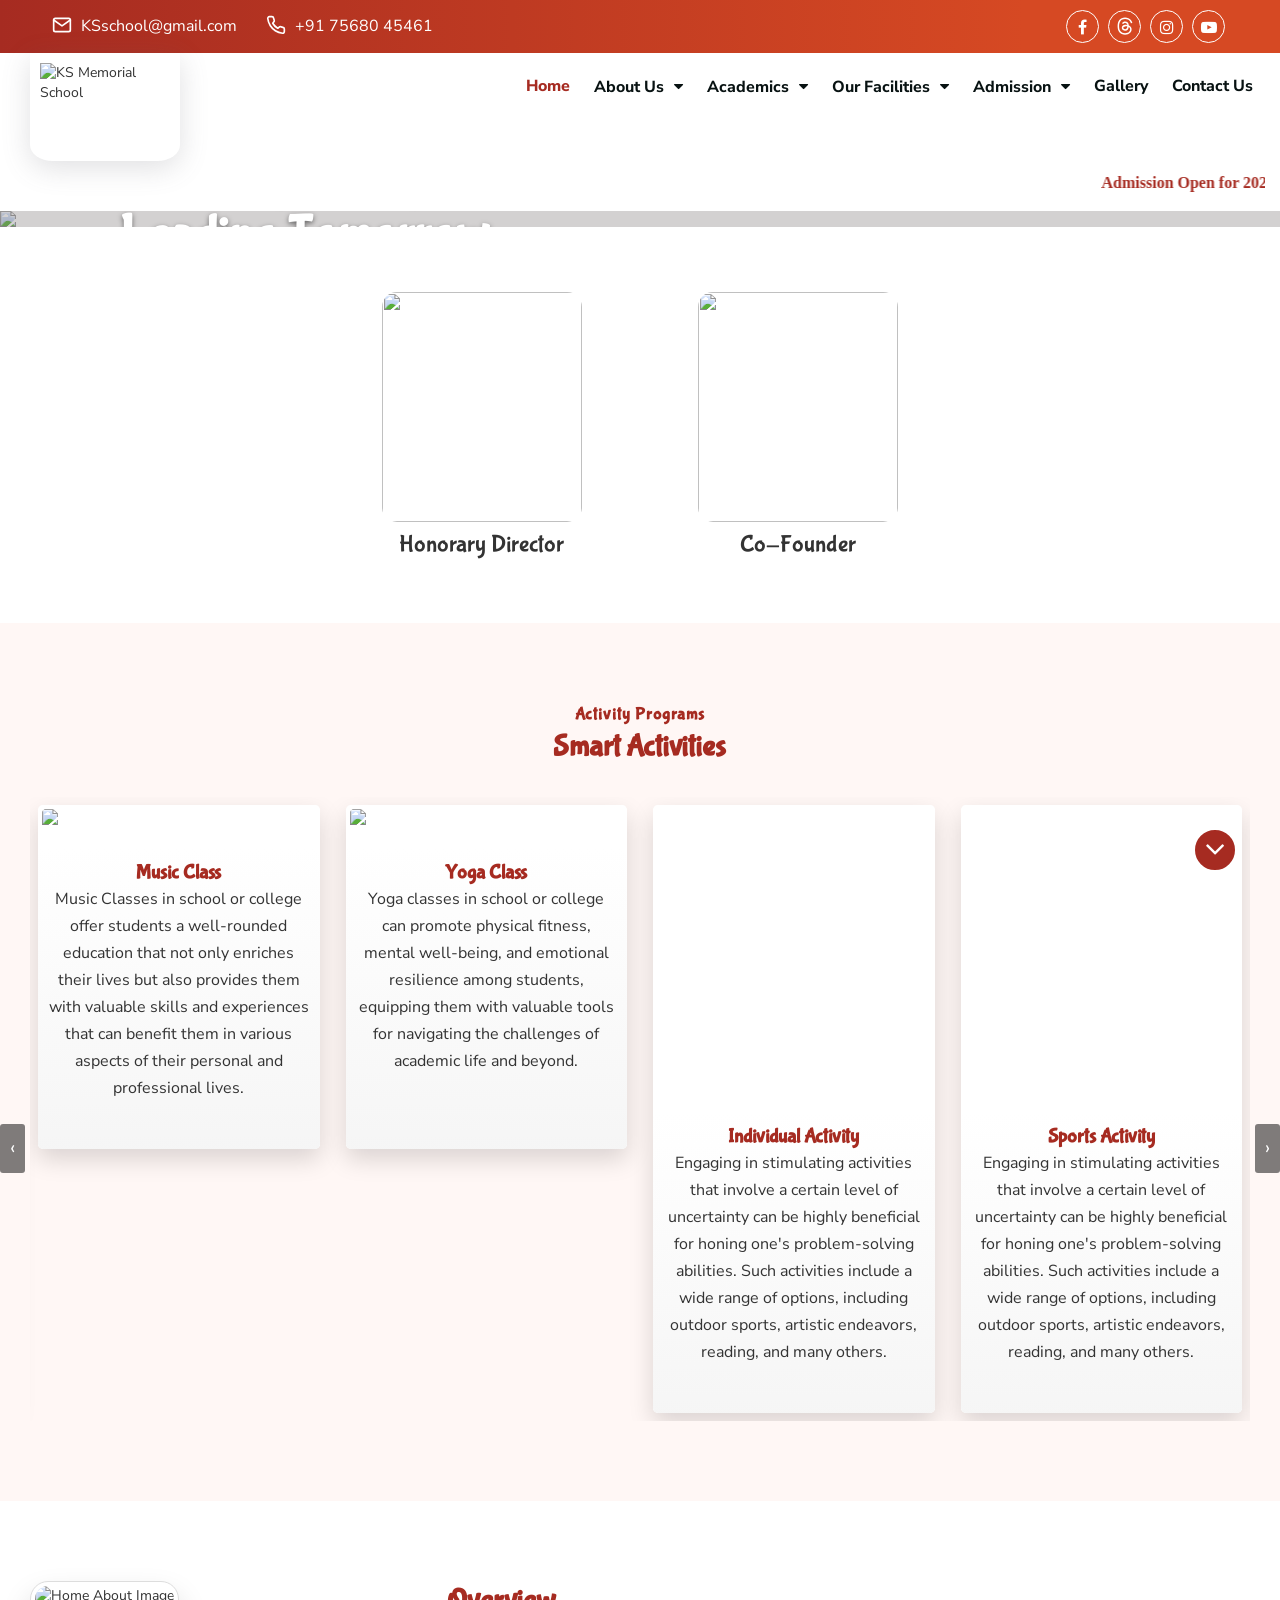
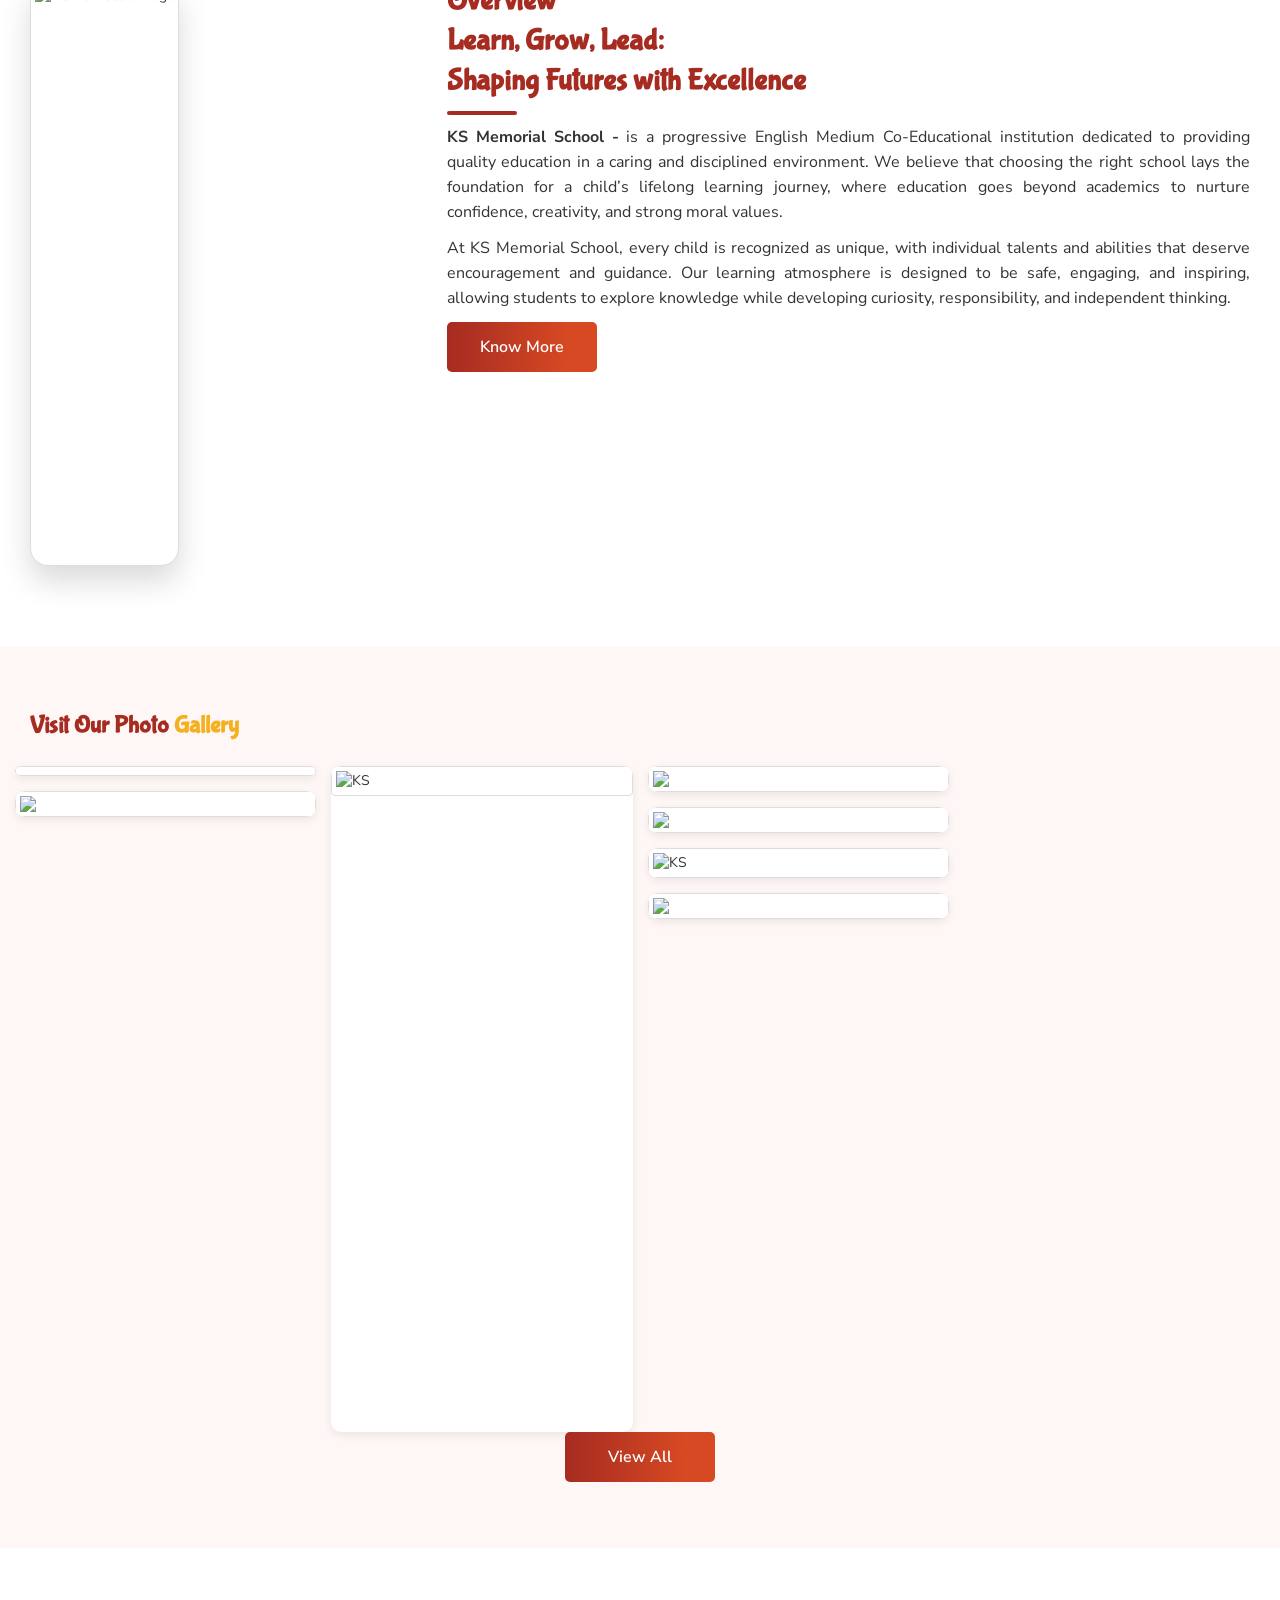
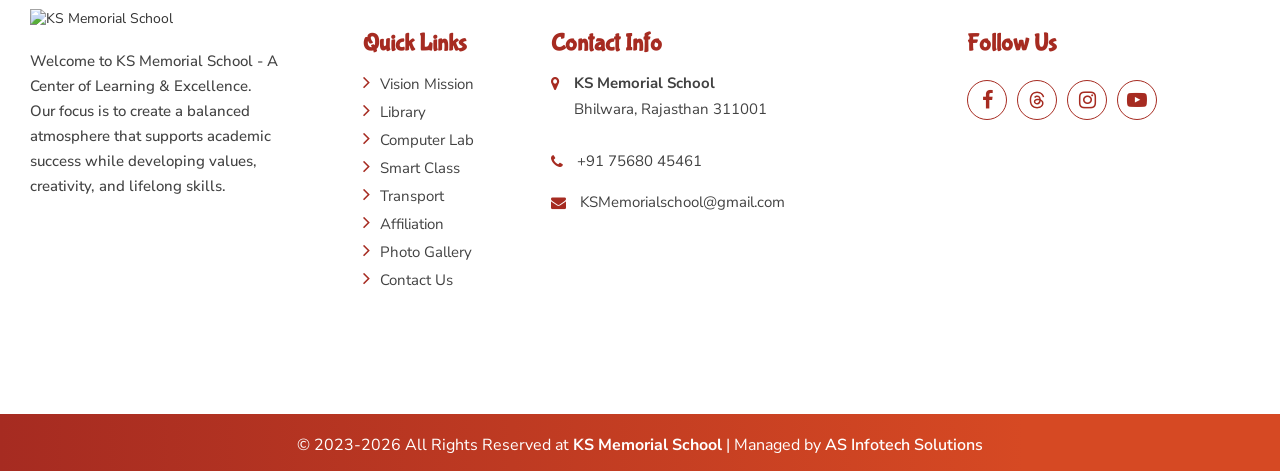
==== index.html @ 28fad8c8 "lazy video" ====
<!doctype html>
<html lang="en">

<head>
    <meta charset="utf-8">
    <title>Home</title>
    <meta name="viewport" content="width=device-width, initial-scale=1">
    <!-- <link rel="icon" type="image/x-icon" href="assets/images/favicon.ico"> -->
    <meta name="description" content="">
    <meta name="keywords" content="">
    <meta name="language" content="EN">
    <!--css styles -->
    <link rel="stylesheet" href="assets/css/custom_styles.css">
    <link rel="stylesheet" href="assets/css/responsive_styles.css">
    <link rel="stylesheet" href="assets/css/bootstrap.min.css">
    <link rel="stylesheet" href="assets/css/browser.css">
    <link rel="stylesheet" href="assets/css/font-awesome.min.css">
    <link rel="stylesheet" href="assets/css/message.css">

    <!--nav styles-->
    <link rel="stylesheet" href="assets/css/nav.css">
    <link rel="stylesheet" href="assets/css/resnav.css">

    <!-- Scripts -->
    <script src="assets/js/jquery.min.js"></script>
    <!-- <script src="assets/js/bootstrap.min.js"></script> -->

    <!--Plugins-->

    <link rel="stylesheet" href="assets/css/nivo.css">
    <link rel="stylesheet" href="assets/css/nivo-custom.css">
    <script src="assets/js/nivo.js"></script>


    <!-- Animated -->
    <link rel="stylesheet" href="assets/css/animate.css">
    <script src="assets/js/wow.min.js"></script>
    <script>
        wow = new WOW({
            boxClass: 'wow', // default
            animateClass: 'animated', // default
            offset: 0, // default
            mobile: true, // default
            live: true // default
        })
    </script>
    <!-- <script src="#assets/js/numscroller-1.0.js"></script> -->
    <!-- -->
    <link rel="stylesheet" href="assets/css/spotlight.min.css">
    <!-- <script src="assets/js/spotlight.min.js"></script> -->
    <!-- -->
    <link rel="stylesheet" href="assets/css/owl.custom.css">
    <link rel="stylesheet" href="assets/css/owl.carousel.min.css">
    <link rel="stylesheet" href="assets/css/owl.theme.default.min.css">
    <script src="assets/js/owl.carousel.min.js"></script>

    <!-- custom js -->
    <!-- <script src="assets/js/custom_js.js?ver=1744363945"></script> -->
    <!--Fonts-->

    <link rel="stylesheet" href="https://maxcdn.bootstrapcdn.com/font-awesome/4.7.0/css/font-awesome.min.css">


    
    <link rel="preconnect" href="https://fonts.googleapis.com">
    <link rel="preconnect" href="https://fonts.gstatic.com" crossorigin>
    <link
        href="https://fonts.googleapis.com/css2?family=Nunito+Sans:ital,opsz,wdth,wght@0,6..12,75..125,200..1000;1,6..12,75..125,200..1000&display=swap"
        rel="stylesheet">

    <link
        href="https://fonts.googleapis.com/css2?family=Bubblegum+Sans&family=Nunito+Sans:ital,opsz,wdth,wght@0,6..12,75..125,200..1000;1,6..12,75..125,200..1000&display=swap"
        rel="stylesheet">

</head>

<body class="page-home">


    <div class="res-nav-mask"></div>
    <div class="my_res_nav_col"> <a class="btn_close"> <span>&times;</span></a>
        <ul> </ul>
    </div>

    <!-- <div id="header"></div> -->


    <header>

        <div class="top-bar">
            <div class="container-fluid">
                <div class="row d-flex justify-content-between">
                    <div class="col-xs-12 col-sm-12 col-md-12 col-lg-12  ipad-no hidden-xs text-center">
                        <nav class="cont-info">
                            <ul>
                                <li>
                                    <div class="cont-icon">
                                        <a class="mail-icon">

                                            <svg xmlns="http://www.w3.org/2000/svg" width="24" height="24"
                                                viewBox="0 0 24 24" fill="none" stroke="currentColor" stroke-width="2"
                                                stroke-linecap="round" stroke-linejoin="round">

                                                <rect x="2" y="4" width="20" height="16" rx="2"></rect>
                                                <path d="M22 6L12 13 2 6"></path>

                                            </svg>
                                        </a>
                                    </div>

                                    <div class="cont-text">
                                        <a href="#">KSschool@gmail.com</a>
                                    </div>

                                </li>

                                <li>
                                    <div class="cont-icon">
                                        <a class="mail-icon">

                                            <svg xmlns="http://www.w3.org/2000/svg" width="24" height="24"
                                                viewBox="0 0 24 24" fill="none" stroke="currentColor" stroke-width="2"
                                                stroke-linecap="round" stroke-linejoin="round">

                                                <path d="M22 16.92v3a2 2 0 0 1-2.18 2 
                                                    19.79 19.79 0 0 1-8.63-3.07 
                                                    19.5 19.5 0 0 1-6-6 
                                                    19.79 19.79 0 0 1-3.07-8.67 
                                                    A2 2 0 0 1 4.11 2h3a2 2 0 0 1 2 1.72 
                                                    c.12.81.37 1.6.72 2.34a2 2 0 0 1-.45 2.11L8.09 9.91
                                                    a16 16 0 0 0 6 6l1.74-1.29
                                                    a2 2 0 0 1 2.11-.45
                                                    c.74.35 1.53.6 2.34.72
                                                    A2 2 0 0 1 22 16.92z" />
                                            </svg>
                                        </a>
                                    </div>

                                    <div class="cont-text">
                                        <a href="#">+91 75680 45461</a>

                                    </div>

                                </li>
                            </ul>
                        </nav>

                        <ul class="top-bar-social text-right">
                            <li>
                                <a href="https://www.facebook.com/" target="_blank">
                                    <i class="fa fa-facebook" aria-hidden="true"></i>
                                </a>
                            </li>

                            <li>
                                <a href="https://www.thread.com/" target="_blank">
                                    <svg xmlns="http://www.w3.org/2000/svg" viewBox="0 0 448 512" class="custom-icon">
                                        <path fill="currentColor"
                                            d="M331.5 235.7c2.2 .9 4.2 1.9 6.3 2.8c29.2 14.1 50.6 35.2 61.8 61.4c15.7 36.5 17.2 95.8-30.3 143.2c-36.2 36.2-80.3 52.5-142.6 53h-.3c-70.2-.5-124.1-24.1-160.4-70.2c-32.3-41-48.9-98.1-49.5-169.6V256v-.2C17 184.3 33.6 127.2 65.9 86.2C102.2 40.1 156.2 16.5 226.4 16h.3c70.3 .5 124.9 24 162.3 69.9c18.4 22.7 32 50 40.6 81.7l-40.4 10.8c-7.1-25.8-17.8-47.8-32.2-65.4c-29.2-35.8-73-54.2-130.5-54.6c-57 .5-100.1 18.8-128.2 54.4C72.1 146.1 58.5 194.3 58 256c.5 61.7 14.1 109.9 40.3 143.3c28 35.6 71.2 53.9 128.2 54.4c51.4-.4 85.4-12.6 113.7-40.9c32.3-32.2 31.7-71.8 21.4-95.9c-6.1-14.2-17.1-26-31.9-34.9c-3.7 26.9-11.8 48.3-24.7 64.8c-17.1 21.8-41.4 33.6-72.7 35.3c-23.6 1.3-46.3-4.4-63.9-16c-20.8-13.8-33-34.8-34.3-59.3c-2.5-48.3 35.7-83 95.2-86.4c21.1-1.2 40.9-.3 59.2 2.8c-2.4-14.8-7.3-26.6-14.6-35.2c-10-11.7-25.6-17.7-46.2-17.8H227c-16.6 0-39 4.6-53.3 26.3l-34.4-23.6c19.2-29.1 50.3-45.1 87.8-45.1h.8c62.6 .4 99.9 39.5 103.7 107.7l-.2 .2zm-156 68.8c1.3 25.1 28.4 36.8 54.6 35.3c25.6-1.4 54.6-11.4 59.5-73.2c-13.2-2.9-27.8-4.4-43.4-4.4c-4.8 0-9.6 .1-14.4 .4c-42.9 2.4-57.2 23.2-56.2 41.8l-.1 .1z" />
                                    </svg>
                                </a>
                            </li>

                            <li>
                                <a href="https://www.instagram.com/" target="_blank">
                                    <i class="fa fa-instagram" aria-hidden="true"></i>
                                </a>
                            </li>

                            <li>
                                <a href="https://www.youtube.com/" target="_blank">
                                    <i class="fa fa-youtube-play" aria-hidden="true"></i>
                                </a>
                            </li>

                        </ul>
                    </div>
                </div>
            </div>
        </div>

        <div class="logo-bar">
            <div class="container-fluid">
                <div class="row">
                    <div class="col-xs-5 col-sm-2 col-md-2 col-lg-3 ipad-no">
                        <a href="index.html" class="logo">
                            <img src="https://res.cloudinary.com/doqruncrn/image/upload/v1776763868/KS_Memorial_Banner_-_V15_pjntpk.png" alt="KS Memorial School">
                        </a>
                    </div>

                    <div class="col-xs-7 col-sm-10 col-md-10 col-lg-9 ipad-no p-0">
                        <nav class="site-nav">
                            <ul class="level_1">
                                <li>
                                    <a href="index.html" class=" ">Home</a>
                                </li>

                                <li>
                                    <a class="has-nav" href="about.html">About Us</a>
                                    <ul class="level_2">
                                        <li> <a href="about.html#about-section">Overview</a> </li>
                                        <li><a href="about.html#vision-mission">Vision Mission</a></li>
                                        <!-- <li><a href="about.html#principal-message">Principal Message</a></li> -->
                                    </ul>
                                </li>

                                <li>
                                    <a class="has-nav" href="academics.html">Academics</a>
                                    <ul class="level_2">
                                        <li><a href="academics.html">Affiliation</a></li>
                                        <li><a href="academics.html">Downloads</a></li>
                                        <li><a href="academics.html">Vacancies</a></li>
                                        <li><a href="academics.html">Holidays</a></li>
                                        <li><a href="academics.html">Transfer Certificate</a></li>
                                        <li><a href="academics.html">Academic Calendar</a></li>
                                    </ul>
                                </li>

                                <li>
                                    <a class="has-nav" href="facilities.html">Our Facilities</a>
                                    <ul class="level_2">
                                        <li><a href="facilities.html#libraries">Library</a></li>
                                        <li><a href="facilities.html#computer-lab">Computer Lab</a></li>
                                        <li><a href="facilities.html#smart-class">Smart Class</a></li>
                                        <li><a href="facilities.html#transport">Transport</a></li>
                                    </ul>
                                </li>

                                <li>
                                    <a class="has-nav" href="admission.html">Admission</a>
                                    <ul class="level_2">
                                        <li><a href="admission.html">Admission Details</a></li>
                                        <li><a href="admission.html">Apply Online</a></li>
                                        <li><a href="admission.html">e-Brochure</a></li>
                                        <li><a href="admission.html">Fees Details</a></li>
                                        <li><a href="admission.html">Check Result</a></li>
                                    </ul>
                                </li>



                                <li>
                                    <a href="gallery.html">Gallery</a>

                                </li>

                                <li><a href="contact-us.html">Contact Us</a></li>
                            </ul>
                        </nav>
                        <div class="my_res_btn_bar">
                            <a class="btn_open"><span></span><span></span><span></span></a>
                        </div>
                    </div>

                    <div id="helpModal" class="custom-modal">
                        <div class="custom-modal-content">
                            <span class="close-modal">&times;</span>
                            <h4>Students Corner & Help</h4>
                            <p>Contact: +91 86193 63153</p>
                        </div>
                    </div>

                    <nav class="mobile-side-menu">
                        <ul class="menu-list">
                            <li><a href="index.html">Home</a></li>

                            <li class="has-submenu">
                                <a href="about.html">About Us</a>
                                <ul class="submenu">
                                    <li><a href="about.html#about-section">Overview</a></li>
                                    <li><a href="about.html#vision-mission">Vision Mission</a></li>
                                    <!-- <li><a href="about.html">Principal Message</a></li> -->
                                </ul>
                            </li>

                            <li class="has-submenu">
                                <a href="academics.html">Academics</a>
                                <ul class="submenu">
                                    <li><a href="academics.html">Affiliation</a></li>
                                    <li><a href="academics.html">Admission</a></li>
                                    <li><a href="academics.html">Downloads</a></li>
                                    <li><a href="academics.html">Vacancies</a></li>
                                    <li><a href="academics.html">Holidays</a></li>
                                    <li><a href="academics.html">Transfer Certificate</a></li>
                                    <li><a href="academics.html">Academic Calendar</a></li>
                                </ul>
                            </li>

                            <li class="has-submenu">
                                <a href="facilities.html">Our Facilities</a>
                                <ul class="submenu">
                                    <li><a href="facilities.html#libraries">Library</a></li>
                                    <li><a href="facilities.html#computer-lab">Computer Lab</a></li>
                                    <li><a href="facilities.html#smart-class">Smart Class</a></li>
                                    <li><a href="facilities.html#transport">Transport</a></li>
                                </ul>
                            </li>

                            <li class="has-submenu">
                                <a href="admission.html">Admission</a>
                                <ul class="submenu">
                                    <li><a href="admission.html">Admission Details</a></li>
                                    <li><a href="admission.html">Apply Online</a></li>
                                    <li><a href="admission.html" target="_blank">e-Brochure</a></li>
                                    <li><a href="admission.html">Fees Details</a></li>
                                    <li><a href="admission.html">Check Result</a></li>
                                </ul>
                            </li>



                            <li>
                                <a href="gallery.html">Gallery</a>

                            </li>

                            <li><a href="contact-us.html">Contact Us</a></li>
                        </ul>
                    </nav>

                </div>
            </div>
        </div>
    </header>


    <section class="contents">
        <div style="min-height:50px;">

            <div class="row admission-box"
                style="border-radius: 0px; border:0; padding-top:10px; padding-bottom:3px;margin:0;">
                <div class="col-md-12" style="margin-bottom:-43px;">
                    <marquee behavior="scroll" direction="left" scrollamount="6" loop="infinite"
                        onMouseOver="this.stop();" onMouseOut="this.start();">

                        <div id="newslink" class="top-news-wrap"
                            style="margin-bottom:0px ;font-weight: bold;font-family: Century Schoolbook;font-size: 17px;">
                            <p>Admission Open for 2026-27&nbsp;!!
                                &nbsp;&nbsp;&nbsp;&nbsp;&nbsp;&nbsp;&nbsp;&nbsp;&nbsp;&nbsp;&nbsp;&nbsp;&nbsp;&nbsp;&nbsp;
                                Admission Open for
                                2026-27&nbsp;!!&nbsp;&nbsp;&nbsp;&nbsp;&nbsp;&nbsp;&nbsp;&nbsp;&nbsp;&nbsp;&nbsp;&nbsp;&nbsp;&nbsp;&nbsp;
                                Admission Open for
                                2026-27&nbsp;!!&nbsp;&nbsp;&nbsp;&nbsp;&nbsp;&nbsp;&nbsp;&nbsp;&nbsp;&nbsp;&nbsp;&nbsp;&nbsp;&nbsp;&nbsp;
                                Admission Open for
                                2026-27&nbsp;!!&nbsp;&nbsp;&nbsp;&nbsp;&nbsp;&nbsp;&nbsp;&nbsp;&nbsp;&nbsp;&nbsp;&nbsp;&nbsp;&nbsp;&nbsp;
                                Admission Open for
                                2026-27&nbsp;!!&nbsp;&nbsp;&nbsp;&nbsp;&nbsp;&nbsp;&nbsp;&nbsp;&nbsp;&nbsp;&nbsp;&nbsp;&nbsp;&nbsp;&nbsp;
                            </p>
                        </div>
                    </marquee>
                </div>
            </div>

        </div>

        <section class="slider">

            <div id="home-slider" class="slides">
                <img src="https://res.cloudinary.com/doqruncrn/image/upload/v1776763884/Untitled_design_1_gwiloq.jpg" title="#caption-1" />
                <img src="https://res.cloudinary.com/doqruncrn/image/upload/v1776763886/Untitled_design_2_rzgzsr.jpg" />
                <!-- <img src="assets/images/background/ChatGPT Image Apr 13, 2026, 04_35_11 PM.png" alt="Slider 3" title="#caption-1" /> -->
            </div>

            <div id="caption-1" class="nivo-html-caption">
                <div class="row hero-slider-content ">
                    <div class="container">
                        <div class="col-xs-12">
                            <p>Welcome to KS Memorial School</p>
                            <h1>Learning Today,<br /> Leading Tomorrow.</h1>

                            <div>
                                <a href="about.html">Know More</a>
                            </div>
                        </div>

                    </div>
                </div>
            </div>

            <div id="caption-2" class="nivo-html-caption">
                <div class="row hero-slider-content ">
                    <div class="container">

                        <div class=" col-xs-12">
                            <p>Welcome to KS Memorial School</p>
                            <h1>Growing Together,<br /> Reaching New Heights</h1>

                            <div><a href="aboout.html">Know More</a></div>
                        </div>
                    </div>
                </div>
            </div>

            <div id="caption-3" class="nivo-html-caption">
                <div class="row hero-slider-content ">
                    <div class="container">
                        <div class=" col-xs-12">
                            <p>Welcome To KS Memorial School</p>
                            <h1>Where Learning Knows<br /> No Limits.</h1>

                            <div><a href="about.html">Know More</a></div>
                        </div>
                    </div>
                </div>
            </div>
        </section>

        <div class="container-fluid leadership-section">
            <div class="row justify-content-center align-items-center director" style="gap: 4px;">

                <!-- Director -->
                <div class="col-lg-3 col-sm-4 col-12 justify-content-center">
                    <div class="leader-card">
                        <div class="leader-img">
                            <img src="https://res.cloudinary.com/doqruncrn/image/upload/v1776764280/7F8A9931_eckh6l.jpg">
                        </div>

                        <div class="leader-info">
                            <h3>Honorary Director</h3>
                            <!-- <p>
                                The Honorary Director of KS Memorial School guides the institution with
                                vision, experience, and dedication toward academic excellence and value-based
                                education.
                            </p> -->
                        </div>
                    </div>
                </div>

                <!-- Co Founder -->
                <div class="col-lg-3 col-sm-4 col-12 justify-content-center">
                    <div class="leader-card">
                        <div class="leader-img">
                            <img src="https://res.cloudinary.com/doqruncrn/image/upload/v1776751285/7F8A9834_d1wovb.jpg">
                        </div>

                        <div class="leader-info">
                            <h3>Co-Founder</h3>
                            <!-- <p>
                                The Co-Founder plays a vital role in shaping the school’s foundation,
                                fostering innovation, discipline, and holistic development for every student.
                            </p> -->
                        </div>
                    </div>
                </div>


                <!-- <div class="col-lg-6 col-sm-6 col-12">

                     <h2 class="main-head" style="padding-left: 15px !important;"><span>HONORARY
                        DIRECTOR</span></h2>
                        
                    <div class="director-base">
                        <img class="img-thumbnail" src="assets/images/director/e692151bfc86c7d523697aa0dbd1a5d0.jpg"
                            style="float:left;">
                    </div>
                </div> -->


                <!-- <div class="col-lg-6 col-sm-6 col-12">
                    <h2 class="main-head" style="padding-left: 15px !important; text-align: left;">
                        <span>Co-Founder</span>
                    </h2>
                    <div class="director-base">
                        <img class="img-thumbnail" src="assets/images/director/c09316fe25ddf61252271abeb06488a4.jpg"
                            style="float:left; ">
                    </div> -->

                <!-- <p style="text-align:justify; color:#000;">

                    <p>
                        At <strong>KS Memorial School</strong>, we believe that education is not only about academic
                        excellence but also about nurturing values, creativity, confidence, and character in every
                        child. Our mission is to create a learning environment where students feel inspired to explore
                        their potential and become responsible citizens of tomorrow. <br>

                        Our dedicated teachers, supportive parents, and enthusiastic students together form a strong
                        learning community. We continuously strive to provide modern educational facilities, innovative
                        teaching methods, and co-curricular opportunities that help students discover their unique
                        talents.

                        I extend my heartfelt gratitude to parents for trusting us with their children’s future.
                        Together, let us continue to build a brighter and stronger future for our students.

                        Warm Regards,
                        Director
                        KS Memorial School
                    </p>

                    
                    <p class="text-right">
                        <a href="#" class="idx-btn" style="display: inline-block;margin: 0 !important;">Read
                            More
                        </a>
                    </p>

                    </p> -->


                <!-- </div> -->

            </div>

            <!-- <div class="row courses-gin g-4 p-md-1">
                
                <div class="col-lg-9 col-sm-6 col-12 ">

                    <p style="text-align:justify; color:#000;">Dear Students, Parents, and Well-Wishers, <br>
                        At <strong>KS Memorial School</strong>
                        our vision is to provide quality education that nurtures knowledge, values, and innovation. We
                        are committed to creating a safe and inspiring learning environment where every student is
                        encouraged to grow academically, socially, and morally.

                        Our goal is to prepare students not only for examinations but for life — developing confidence,
                        discipline, and leadership skills. With dedicated educators and modern learning practices, we
                        strive to shape responsible citizens and future leaders.

                        We thank parents and the community for their continued trust and support in our journey toward
                        educational excellence.

                        CEO
                        KS Memorial School
                    </p>


                    <p class="text-left">
                        <a href="#" class="idx-btn" style="display: inline-block;margin: 0 !important;">
                            Read More
                        </a>
                    </p>
                    </p>

                </div>

                <div class="col-lg-3 col-sm-6 col-12">
                    
                </div>
            </div>
        </div> -->
        </div>
        <!-- home page starts -->
        <div class="idx-activity-sec">
            <div class="container-fluid">
                <div class="row g-3">
                    <div class="col-xs-12 col-sm-8 col-sm-offset-2">
                        <div class="activity-heading">
                            <h2 class="main-head">
                                <span>Activity Programs</span>
                                Smart Activities
                            </h2>
                        </div>
                    </div>
                </div>

                <div class="row">
                    <div class="col-xs-12 col-sm-12 col-md-12">
                        <div id="our-products" class="owl-carousel owl-theme">
                            <div class="item">
                                <div class="activity-box">
                                    <div class="activity-blk">
                                        <img class="img-thumbnail"
                                            src="https://res.cloudinary.com/doqruncrn/image/upload/v1776764342/394a8514c21be4c0fc80e3d2a9879019_mjflrm.jpg">
                                    </div>

                                    <div class="activity-info">
                                        <h4>Music Class</h4>
                                        <p>Music Classes in school or college offer students a well-rounded
                                            education
                                            that not only enriches their lives but also provides them with valuable
                                            skills and experiences that can benefit them in various aspects of their
                                            personal and professional lives.
                                        </p>
                                    </div>
                                </div>
                            </div>

                            <!-- -->

                            <div class="item">
                                <div class="activity-box">
                                    <div class="activity-blk activity-blk2">
                                        <img class="img-thumbnail"
                                            src="https://res.cloudinary.com/doqruncrn/image/upload/v1776764342/394a8514c21be4c0fc80e3d2a9879019_mjflrm.jpg">
                                    </div>

                                    <div class="activity-info">
                                        <h4>Yoga Class</h4>
                                        <p>Yoga classes in school or college can promote physical fitness, mental
                                            well-being, and emotional resilience among students, equipping them with
                                            valuable tools for navigating the challenges of academic life and
                                            beyond.
                                        </p>
                                    </div>
                                </div>
                            </div>

                            <!-- -->
                            <!-- <div class="item">
                                <div class="activity-box">
                                    <div class="activity-blk activity-blk2">
                                        <img class="img-thumbnail"
                                            src="assets/images/activities/394a8514c21be4c0fc80e3d2a9879019.jpg">
                                    </div>

                                    <div class="activity-info">
                                        <h4>Kung Fu Class</h4>
                                        <p>Kung Fu classes in school or college can contribute to the holistic
                                            development of students, helping them build physical fitness, mental
                                            resilience, and character traits that will serve them well throughout
                                            their
                                            lives.
                                        </p>
                                    </div>
                                </div>
                            </div> -->

                            <!-- -->
                            <div class="item">
                                <div class="activity-box">
                                    <div class="activity-blk activity-blk2 video-base">
                                        <video class="gallery-video lazy-video" muted loop playsinline
                                            src="https://res.cloudinary.com/doqruncrn/video/upload/v1776753500/WhatsApp_Video_2026-04-10_at_9.44.39_PM_khp2tg.mp4"></video>
                                    </div>

                                    <div class="activity-info">
                                        <h4>Individual Activity</h4>
                                        <p>Engaging in stimulating activities that involve a certain level of
                                            uncertainty can be highly beneficial for honing one's problem-solving
                                            abilities. Such activities include a wide range of options, including
                                            outdoor sports, artistic endeavors, reading, and many others.
                                        </p>
                                    </div>
                                </div>
                            </div>

                            <!-- -->
                            <!-- <div class="item">
                                <div class="activity-box">
                                    <div class="activity-blk activity-blk2">
                                        <img class="img-thumbnail"
                                            src="assets/images/activities/394a8514c21be4c0fc80e3d2a9879019.jpg">
                                    </div>

                                    <div class="activity-info">
                                        <h4>Horse Riding</h4>
                                        <p>Engaging in stimulating activities that involve a certain level of
                                            uncertainty can be highly beneficial for honing one's problem-solving
                                            abilities. Such activities include a wide range of options, including
                                            outdoor sports, artistic endeavors, reading, and many others.
                                        </p>
                                    </div>
                                </div>
                            </div> -->

                            <!-- -->
                            <div class="item">
                                <div class="activity-box">
                                    <div class="activity-blk activity-blk2 video-base">
                                        <video class="gallery-video lazy-video" muted loop playsinline preload="none" src="https://res.cloudinary.com/doqruncrn/video/upload/v1776752429/VID20260131130327_fymeop.mp4"></video>
                                    </div>

                                    <div class="activity-info">
                                        <h4>Sports Activity</h4>
                                        <p>Engaging in stimulating activities that involve a certain level of
                                            uncertainty can be highly beneficial for honing one's problem-solving
                                            abilities. Such activities include a wide range of options, including
                                            outdoor sports, artistic endeavors, reading, and many others.
                                        </p>
                                    </div>
                                </div>
                            </div>

                            <!-- -->
                            <div class="item">
                                <div class="activity-box">
                                    <div class="activity-blk activity-blk2 video-base">
                                        <video class="gallery-video lazy-video img-fluid" muted loop playsinline preload="none" lazy src="https://res.cloudinary.com/doqruncrn/video/upload/v1776753508/WhatsApp_Video_2026-04-09_at_9.55.26_AM_p1z3tg.mp4"></video>
                                    </div>

                                    <div class="activity-info">
                                        <h4>Group Activities</h4>
                                        <p>Engaging in stimulating activities that involve a certain level of
                                            uncertainty can be highly beneficial for honing one's problem-solving
                                            abilities. Such activities include a wide range of options, including
                                            outdoor sports, artistic endeavors, reading, and many others.
                                        </p>
                                    </div>
                                </div>
                            </div>

                            <!-- -->
                            <div class="item">
                                <div class="activity-box">
                                    <div class="activity-blk activity-blk2">
                                        <img class="img-thumbnail"
                                            src="https://res.cloudinary.com/doqruncrn/image/upload/v1776751254/ChatGPT_Image_Apr_20_2026_11_15_35_AM_wq9yfn.jpg">
                                    </div>

                                    <div class="activity-info">
                                        <h4>Dance Class</h4>
                                        <p>Engaging in stimulating activities that involve a certain level of
                                            uncertainty can be highly beneficial for honing one's problem-solving
                                            abilities. Such activities include a wide range of options, including
                                            outdoor sports, artistic endeavors, reading, and many others.
                                        </p>
                                    </div>
                                </div>
                            </div>

                            <!-- -->
                            <div class="item">
                                <div class="activity-box">
                                    <div class="activity-blk activity-blk2 video-base">
                                        <video class="gallery-video lazy-video img-fluid" muted loop playsinline preload="none" src="https://res.cloudinary.com/doqruncrn/video/upload/v1776753460/WhatsApp_Video_2026-04-09_at_9.54.48_AM_flvp53.mp4"></video>
                                    </div>

                                    <div class="activity-info">
                                        <h4>Kids Activities</h4>
                                        <p>Engaging in stimulating activities that involve a certain level of
                                            uncertainty can be highly beneficial for honing one's problem-solving
                                            abilities. Such activities include a wide range of options, including
                                            outdoor sports, artistic endeavors, reading, and many others.
                                        </p>
                                    </div>
                                </div>
                            </div>

                            <!-- -->
                            <!-- <div class="item">
                                <div class="activity-box">
                                    <div class="activity-blk activity-blk2">
                                        <img class="img-thumbnail"
                                            src="assets/images/activities/394a8514c21be4c0fc80e3d2a9879019.jpg">
                                    </div>

                                    <div class="activity-info">
                                        <h4>Swiming</h4>
                                        <p>Engaging in stimulating activities that involve a certain level of
                                            uncertainty can be highly beneficial for honing one's problem-solving
                                            abilities. Such activities include a wide range of options, including
                                            outdoor sports, artistic endeavors, reading, and many others.
                                        </p>
                                    </div>
                                </div>
                            </div> -->

                        </div>
                    </div>
                </div>
            </div>
        </div>

        <!-- -->
        <div class="idx-about-sec">
            <div class="container-fluid">
                <div class="home-abt-outer">
                    <div class="row">
                        <div class=" col-lg-4 col-xs-12 col-sm-5">
                            <div class="about-left">
                                <a href="about.html">
                                    <img class="img-thumbnail"
                                        src="https://res.cloudinary.com/doqruncrn/image/upload/v1776751256/WhatsApp_Image_2026-04-14_at_11.18.19_AM_ciz4pg.jpg"
                                        alt="Home About Image"></a>
                            </div>
                        </div>

                        <div class="col-lg-8 col-xs-12 col-sm-7">
                            <div class="about-right">
                                <h2 class="main-head">
                                    Overview
                                    <br>Learn, Grow, Lead: <br /> Shaping Futures with Excellence
                                </h2>

                                <p>
                                    <b>KS Memorial School -</b>
                                    is a progressive English Medium Co-Educational institution dedicated to
                                    providing
                                    quality education in a caring and disciplined environment. We believe that
                                    choosing
                                    the right school lays the foundation for a child’s lifelong learning journey,
                                    where
                                    education goes beyond academics to nurture confidence, creativity, and strong
                                    moral
                                    values.
                                </p>

                                <p>
                                    At KS Memorial School, every child is recognized as unique, with individual
                                    talents
                                    and abilities that deserve encouragement and guidance. Our learning atmosphere
                                    is
                                    designed to be safe, engaging, and inspiring, allowing students to explore
                                    knowledge
                                    while developing curiosity, responsibility, and independent thinking.
                                </p>

                                <p>
                                    <a class="idx-btn" href="about.html"
                                        style="display: inline-block;margin: 0 !important;">Know More</a>
                                </p>

                            </div>
                        </div>

                    </div>
                </div>
            </div>
        </div>

        <div class="col-bar home-gallery-bar">
            <div class="container-fluid">
                <div class="row g-2">
                    <div class="col-xs-12">
                        <h3 class="main-head" data-first="Photo Gallery">
                            Visit Our Photo <b>Gallery</b>
                        </h3>
                    </div>
                </div>

                <div id="photo-gallery" class=" pinterest-gallery">
                    <div data-spotlight="gallery">

                        <div class="gallery-item">
                            <img class="img-thumbnail" src="https://res.cloudinary.com/doqruncrn/image/upload/v1776751259/ChatGPT_Image_Apr_20_2026_12_42_26_PM_qixhfz.jpg"
                                alt="">
                            <!-- <a class="spotlight" href="gallery.html">
                                    <i class="fa fa-search-plus"></i>
                                </a> -->
                        </div>
                        <!-- <p class="txt-title">KS</p> -->

                    </div>

                    <div data-spotlight="gallery">
                        <div class="gallery-item">
                            <img class="img-thumbnail" src="https://res.cloudinary.com/doqruncrn/image/upload/v1776751273/7F8A9921_mn1kpu.jpg" >

                        </div>
                        <!-- <p class="txt-title">Img6</p> -->
                    </div>


                    <div data-spotlight="gallery">
                        <div class="gallery-item home-gallery-child" style="height: 74vh;">
                            <img class="img-thumbnail" src="https://res.cloudinary.com/doqruncrn/image/upload/v1776751259/7F8A0024_fg8fgz.jpg"
                                alt="KS">
                            <!-- <a class="spotlight" href="gallery.html">
                                    <i class="fa fa-search-plus"></i>
                                </a> -->
                        </div>
                        <!-- <p class="txt-title">Img1</p> -->
                    </div>


                    <div data-spotlight="gallery">
                        <div class="gallery-item">
                            <img class="img-thumbnail" src="https://res.cloudinary.com/doqruncrn/image/upload/v1776751264/7F8A0037_hlesdz.jpg">
                            <!-- <a class="spotlight" href="gallery.html">
                                    <i class="fa fa-search-plus"></i>
                                </a> -->
                        </div>
                        <!-- <p class="txt-title">img3</p> -->
                    </div>

                    <div data-spotlight="gallery">
                        <div class="gallery-item">
                            <img class="img-thumbnail" src="https://res.cloudinary.com/doqruncrn/image/upload/v1776751273/7F8A0045_gk54j8.jpg">
                            <!--  <a class="spotlight" href="gallery.html">
                                    <i class="fa fa-search-plus"></i>
                                </a> -->
                        </div>
                        <!-- <p class="txt-title">Img2</p> -->
                    </div>



                    <div data-spotlight="gallery">
                        <div class="gallery-item">
                            <img class="img-thumbnail" src="https://res.cloudinary.com/doqruncrn/image/upload/v1776751285/7F8A9834_d1wovb.jpg"
                                alt="KS">
                            <!-- <a class="spotlight" href="gallery.html">
                                    <i class="fa fa-search-plus"></i>
                                </a> -->
                        </div>
                        <!-- <p class="txt-title">Img4</p> -->
                    </div>

                    <div data-spotlight="gallery">
                        <div class="gallery-item">
                            <img class="img-thumbnail" src="https://res.cloudinary.com/doqruncrn/image/upload/v1776751271/7F8A9839_me95tf.jpg">

                        </div>
                    </div>





                </div>
            </div>

            <div class="col-xs-12">
                <a href="gallery.html" class="idx-btn" style="display: inline-block;margin: 0 !important;">View
                    All</a>
            </div>
        </div>
        </div>

        <!-- home page ends -->
    </section>

    <div id="footer"></div>

    <script src="assets/js/include.js"></script>

    

    <script>
$(document).ready(function () {

    // OPEN MENU
    $(".btn_open").click(function () {
        $(".mobile-side-menu").addClass("active");
        $(".res-nav-mask").fadeIn();
    });

    // CLOSE MENU
    $(".btn_close, .res-nav-mask").click(function () {
        $(".mobile-side-menu").removeClass("active");
        $(".res-nav-mask").fadeOut();
    });

});
</script>

    <script>
        jQuery(document).ready(function ($) {
            // Scroll to Top
            $('#goTop').click(function (e) {
                e.preventDefault();
                $('html, body').animate({ scrollTop: 0 }, 600);
            });

            // Scroll to Bottom
            $('#goDown').click(function (e) {
                e.preventDefault();
                $('html, body').animate({ scrollTop: $(document).height() }, 600);
            });

            // Toggle button visibility
            $(window).scroll(function () {
                if ($(this).scrollTop() > 100) {
                    $('#goTop').fadeIn();
                    $('#goDown').fadeOut();
                } else {
                    $('#goTop').fadeOut();
                    $('#goDown').fadeIn();
                }
            });
        });
    </script>

    <script>

        $(document).ready(function () {
            /*home page clients*/
            $("#our-clients").owlCarousel({
                margin: 10,
                stagePadding: 0,
                loop: ($('.owl-carousel .tech-logo').length > 4),
                autoplay: true,
                autoPlaySpeed: 100,
                autoPlayTimeout: 100,
                dots: false,
                nav: false,
                responsive: {
                    300: {
                        items: 2
                    },
                    767: {
                        items: 4
                    },
                    991: {
                        items: 4
                    },
                    1199: {
                        items: 5
                    }
                }
            })

            /*home page service*/
            $("#our-services").owlCarousel({
                margin: 10,
                stagePadding: 0,
                loop: ($('.owl-carousel .services-blk').length > 4),
                autoplay: true,
                autoPlaySpeed: 100,
                autoPlayTimeout: 100,
                dots: false,
                nav: true,
                responsive: {
                    300: {
                        items: 1
                    },
                    767: {
                        items: 3
                    },
                    991: {
                        items: 3
                    },
                    1199: {
                        items: 4
                    }
                }
            });

            /*home page service*/
            $("#our-products").owlCarousel({
                margin: 10,
                loop: true,
                autoplay: true,
                autoplayTimeout: 3000,
                autoplaySpeed: 600,
                dots: false,
                nav: true,
                responsive: {
                    0: {
                        items: 1
                    },
                    576: {
                        items: 2
                    },
                    768: {
                        items: 3
                    },
                    992: {
                        items: 4
                    }
                }
            });

            /*home page gallery*/
            $("#").owlCarousel({
                margin: 20,
                stagePadding: 0,
                loop: ($('.owl-carousel .tech-logo').length > 4),
                autoplay: true,
                autoPlaySpeed: 100,
                autoPlayTimeout: 100,
                dots: false,
                nav: false,
                responsive: {
                    300: {
                        items: 2
                    },
                    767: {
                        items: 3
                    },
                    991: {
                        items: 4
                    },
                    1199: {
                        items: 4
                    }
                }
            })

            // /*home Testimoanials*/
            // $("#testimonials").owlCarousel({
            //     margin: 20,
            //     stagePadding: 0,
            //     loop: ($('.owl-carousel .testimonial').length > 2),
            //     autoplay: true,
            //     autoPlaySpeed: 100,
            //     autoPlayTimeout: 100,
            //     dots: false,
            //     nav: true,
            //     responsive: {
            //         300: {
            //             items: 1
            //         },
            //         767: {
            //             items: 1
            //         },
            //         991: {
            //             items: 1
            //         },
            //         1199: {
            //             items: 1
            //         }
            //     }
            // })

        });    
    </script>

    <script>
        $('#home-slider').nivoSlider({
            manualAdvance: false,
            directionNav: false,
            animSpeed: 1000,
            effect: 'boxRainGrowReverse',
            slices: 18,
            pauseTime: 6200,
            pauseOnHover: false,
            controlNav: false,
            prevText: '<i class="fa fa-angle-left"></i>',
            nextText: '<i class="fa fa-angle-right"></i>'
        })

        $('.hero-slider-content').find('h1').attr({ 'class': 'wow animated fadeInDown', 'data-wow-duration': '1s', 'data-wow-delay': '0.5s' })
        $('.hero-slider-content').find('p').attr({ 'class': 'wow animated fadeInDown', 'data-wow-duration': '1s', 'data-wow-delay': '1.5s' })
        $('.hero-slider-content').find('a').attr({ 'class': 'wow animated fadeInDown', 'data-wow-duration': '1s', 'data-wow-delay': '2.5s' });

    </script>

    <script>
        $('.pro-features .get-pro').on("click", function () {
            $('.pro-features').toggleClass('active');
        });
    </script>

    <script>
        $(document).ready(function () {
            $(document).on('click', '#openDeskHelpModal, #openMobileHelpModal', function (e) {
                e.preventDefault();
                $('#helpModal').fadeIn();
            });

            $('.close-modal').click(function () {
                $('#helpModal').fadeOut();
            });

            // Optional: close when clicking outside modal
            $(window).on('click', function (e) {
                if ($(e.target).is('#helpModal')) {
                    $('#helpModal').fadeOut();
                }
            });
        });
    </script>

</body>


</html>
---- assets/css/custom_styles.css ----
@import url("secondary.css");

/*********************************************************************************
common styles
***************/

:root {
    --primary-color: linear-gradient(90deg, #a62b21 0%, #d64923 80%);
    --secondary-color: #a62b21;
    --highlight-color: #1f7547;
    --table-color: rgb(8, 119, 78);
    --text-color: #fff;
    --hover-color: #e64a19;
    --bg-light: #fff7f5;

}


body {
    color: #333 !important;
    font-family: "Nunito Sans", sans-serif !important;
    font-size: 14px !important;
    background: var(--text-color) !important;
}

.bubblegum-sans-regular {
    font-family: "Bubblegum Sans", sans-serif;
    font-weight: 400;
    font-style: normal;
}

h1,
h2,
h3,
h4,
h5,
h6 {
    font-family: "Bubblegum Sans", sans-serif !important;

}

h2 .highlight {
    color: var(--highlight-color) !important;
}

h1,
h2,
h3,
h4,
h5,
p,
ul,
li {
    margin: 0px !important;
    padding: 0px !important;
}

a {
    color: #333 !important;
    cursor: pointer;
    text-decoration: none !important;
}

a:active {
    box-shadow: none !important;
}

p {
    line-height: 23px;
    margin-bottom: 11px !important;
    font-size: 16px !important;

}

h1,
h2 {
    margin-bottom: 10px !important;
}

.no-padding {
    padding-left: 0px !important;
    padding-right: 0px !important;
}

.no-padding-right {
    padding-right: 0px !important;
}

.no-padding-left {
    padding-left: 0px !important;
}

/* Mobile Menu Button */
.mobile-menu-btn {
    position: fixed;
    top: 20px;
    left: 20px;
    z-index: 1001;
}

.btn_open {
    display: flex;
    flex-direction: column;
    justify-content: space-between;
    width: 30px;
    height: 22px;
    cursor: pointer;
}

.btn_open span {
    display: block;
    height: 4px;
    background: #000;
    border-radius: 2px;
}

/* Mobile Side Menu */

header {
    position: relative;
    z-index: 1;
}

.mobile-side-menu {
    position: fixed;
    top: 0;
    left: -250px;
    width: 250px;
    height: 100%;
    /* background: var(--primary-color); */
    color: var(--text-color);
    padding-top: 30px;
    transition: all 0.3s ease;
    overflow-y: auto;
    /* z-index: 1000; */
    background: var(--secondary-color);
    transition: 0.4s ease;
    z-index: 9999;
}

.mobile-side-menu ul {
    list-style: none;
    margin: 0;
    padding: 20px;
}

.mobile-side-menu ul li {
    position: relative;
    padding: 15px 20px;
    border-bottom: 1px solid #a33c58;
}

.mobile-side-menu ul li a {
    color: var(--text-color) !important;
    text-decoration: none;
    display: block;
    font-size: 20px;
    padding: 10px 0 10px 14px;
}

/* Submenu hidden by default */
.mobile-side-menu .submenu {
    display: none;
    padding-left: 20px;
    background: var(--secondary-color);
    color: var(--text-color);
}

.mobile-side-menu .submenu li {
    padding: 10px 0;
    border: none;
}

/* When menu is open */
.mobile-side-menu.active {
    left: 0;
}

/* Show submenu when active */
.mobile-side-menu li.open>.submenu {
    display: block;
}

/* Arrow icon for submenu items */
.has-submenu>a::after {
    content: "▼";
    font-size: 10px;
    float: right;
    margin-top: 5px;
    margin-right: 7px;
}

/* Rotate arrow when open */
.has-submenu.open>a::after {
    transform: rotate(180deg);
}

/* Help modal */
.custom-modal {
    display: none;
    position: fixed;
    z-index: 9999;
    padding-top: 100px;
    left: 0;
    top: 0;
    width: 100%;
    height: 100%;
    overflow: auto;
    background-color: rgba(0, 0, 0, 0.4);
}

.custom-modal-content {
    background-color: var(--text-color);
    margin: auto;
    padding: 20px;
    border: 1px solid #888;
    width: 400px;
    border-radius: 4px;
    position: relative;
}

.close-modal {
    color: #aaa;
    float: right;
    font-size: 28px;
    font-weight: bold;
    position: absolute;
    top: 10px;
    right: 15px;
    cursor: pointer;
}

.download-acd-btn {
    float: right;
    margin: -35px 0 15px 0 !important;
    color: var(--text-color) !important;
}

/*owl*/
.owl-carousel {
    width: 100%;
}

.owl-carousel .owl-nav {
    position: absolute;
    top: 50%;
    width: 100%;
    transform: translateY(-50%);
    display: flex;
    justify-content: space-between;
    pointer-events: none;
    /* allow clicks to go through */
}

.owl-carousel .owl-nav button.owl-prev,
.owl-carousel .owl-nav button.owl-next {
    background-color: rgba(0, 0, 0, 0.5);
    color: var(--text-color);
    border: none;
    padding: 10px 10px;
    font-size: 20px;
    pointer-events: all;
    /* allow clicks */
    cursor: pointer;
    z-index: 1000;
}

.owl-carousel .owl-nav button.owl-prev {
    position: absolute;
    left: -35px;
}

.owl-carousel .owl-nav button.owl-next {
    position: absolute;
    right: -35px;
}

/*********************************************************************************
colored text and buttons
***************/
.text-orange {
    color: #f88530
}

.btn {
    padding: 10px 25px !important;
    border-radius: 4px !important;
    text-transform: uppercase;
    letter-spacing: 0.5px
}

/* .btn-submit {
    background: #0EA1D7;
    color: var(--text-color);
} */

.btn-cancel {
    background: var(--primary-color);
    color: var(--text-color);
}

.btn:hover {
    background: #333 !important;
    color: var(--text-color) !important;
    -webkit-transition: all 300ms linear;
    -moz-transition: all 300ms linear;
    -o-transition: all 300ms linear;
    -ms-transition: all 300ms linear;
    transition: all 300ms linear;
}

/*********************************************************************************
header styles
***************/
header {
    position: relative;
    width: 100%;
    z-index: 99;
}

header .top-bar {
    /* background: -webkit-linear-gradient(90deg, #4b67b1 0%, #2044a2 80%); */
    background: var(--primary-color);
    padding: 10px 20px;
    position: relative;
}

header .top-bar p {
    font-size: 14px !important;
    line-height: 24px;
    color: var(--text-color);
    font-weight: 600;
    padding: 10px 0 !important;
    margin-bottom: 0 !important;
}


/* Header Social Nav */

header .social-nav {
    float: right;
}

header .social-nav ul {
    list-style: none;
    margin-top: -2px !important;
}

header .social-nav li a {
    position: relative;
    display: block;
}

header .social-nav li a img {
    max-width: 30px;
    border: 1px solid var(--text-color);
    border-radius: 100%;
    padding: 5px;
}

header .social-nav li a img:hover {
    /* background: linear-gradient(to right, #046da2 0%, #04afae 100%); */
    background: var(--primary-color);
}

header .social-nav li a .fa,
header .social-nav li a svg {
    color: var(--text-color);
    width: 32px;
    height: 32px;
    line-height: 32px;
    text-align: center;
    border: 1px solid var(--text-color);
    border-radius: 100%;
    -webkit-transition: all 300ms linear;
    -moz-transition: all 300ms linear;
    -o-transition: all 300ms linear;
    -ms-transition: all 300ms linear;
    transition: all 300ms linear;
    font-size: 13px !important;
}

.pro-features li a svg {
    background: #9b019a;
    padding: 7px 7px 7px 7px;
}

.pro-features li a svg:hover {
    background: #d1555a;
    padding: 7px 7px 7px 7px;
}

header .social-nav li {
    padding-left: 8px !important;
    padding-top: 5px !important;
}

header .social-nav li {
    float: left;
}

header .social-nav li a:hover .fa {
    color: var(--text-color);
    /* background: linear-gradient(to right, #046da2 0%, #04afae 100%); */
    background: linear-gradient(to right, #00933f 0%, #03d75f 100%);
    border: 1px solid #046da2;
}

/* Logo Bar */
header .logo-bar {
    padding: 10px 0;
    background: url("https://res.cloudinary.com/doqruncrn/image/upload/v1776763884/Untitled_design_1_gwiloq.jpg") center;
    background-repeat: repeat;
    position: relative;
    height: 12vh;
    z-index: 1;
}

/* Light overlay */
header .logo-bar::before {
    content: "";
    position: absolute;
    inset: 0;

    /* control opacity here */
    background: rgba(255, 255, 255, 0.568);

    z-index: -1;
}




header .logo-fixed-bar {
    position: fixed !important;
    width: 100% !important;
    top: 0;
    z-index: 99;
    /*background: rgba(255, 247, 242, .95); */
    background: var(--text-color);
    padding: 5px 0;
    box-shadow: rgba(100, 100, 111, 0.2) 0px 7px 29px
}

header .logo-fixed-bar.logo-bar:after {
    display: none;
}

header .logo {
    display: block;
    position: relative;
    z-index: 999;
    width: 150px;
    height: 12vh;
    /* margin: 0 -50px; */
    bottom: -60px;
    margin-top: -70px;
    background: var(--text-color) !important;
    padding: 10px;
    box-shadow: rgba(100, 100, 111, 0.2) 0px 7px 29px;
    border-bottom-left-radius: 15%;
    border-bottom-right-radius: 15%;
}

header .logo-fixed-bar .logo {
    bottom: unset;
    display: block;
    width: 100px;
    margin: 0 0;
    padding: 0;
    background: white !important;
    box-shadow: none;
}

header .logo img {
    max-width: 100%;
    max-height: 100%;
}

/* nav bar */
header .nav-bar {}

/*site nav*/
header .site-nav {
    float: right;
    margin: 0px 0;
}

header .logo-fixed-bar .site-nav {
    margin-top: 15px !important;
}

header .logo-fixed-bar .btn-enquire {
    margin-top: 15px !important;
}

header .cont-info {
    float: left;
}

header .cont-info ul {
    list-style: none;
    margin-top: 5px !important;
}

header .cont-info ul li {
    float: left;
    padding: 0 20px 0 0px !important;
}

header ul .cont-icon {
    width: 20px;
    display: inline-block;
    vertical-align: top;

}

header ul .mail-icon {
    color: var(--text-color) !important;
}

header ul .cont-icon svg {
    height: 20px;
}

header ul .cont-text {
    display: inline-block;
    vertical-align: top;
    padding-left: 7px !important;
    margin-right: 7px;
}

header ul .cont-text a {
    font-size: 16px;
    color: var(--text-color) !important;
    /* line-height: 20px; */
    font-weight: 400;
    -webkit-transition: all 300ms linear;
    -moz-transition: all 300ms linear;
    -o-transition: all 300ms linear;
    -ms-transition: all 300ms linear;
    transition: all 300ms linear;
}

header ul .cont-text a:hover {
    color: #ffef00 !important;
}

/* Header Btn Enquire  */

.enquire-btn-outer {
    text-align: right;
}

header .btn-enquire {
    font-size: 15px;
    font-weight: 500;
    padding: 15px 28px !important;
    color: var(--text-color) !important;
    z-index: 1;
    overflow: hidden;
    line-height: 1;
    background: transparent;
    /* background: linear-gradient(to right, #046da2 0%, #04afae 100%); */
    background: linear-gradient(to right, #00933f 0%, #03d75f 100%);
    border: none;
    position: relative;
    border-radius: 0 !important;
    text-transform: capitalize;
}

header .btn-enquire:before {
    position: absolute;
    content: '';
    left: 92%;
    top: 0;
    width: 100%;
    height: 100%;
    z-index: -1;
    opacity: 1;
    -webkit-transition: .4s;
    -moz-transition: .4s;
    -o-transition: .4s;
    transition: .4s;
    transform: skewX(-25deg);
    background: #11498a;
}

header .btn-enquire:hover:before {
    left: 0;
    -webkit-transform: scale(1, 1);
    transform: scale(1, 1);
    background: #11498a;
}


.pro-features {
    position: fixed;
    right: -55px;
    width: 55px;
    height: auto;
    line-height: 46px;
    font-size: 14px;
    background: var(--text-color);
    text-align: left;
    color: #333;
    top: 50%;
    transform: translateY(-50%);
    box-shadow: -4px 0px 5px #00000036;
    color: var(--text-color);
    z-index: 9999;
    padding: 15px 10px 15px 10px !important;
    -webkit-transition: all 0.4s ease;
    -moz-transition: all 0.4s ease;
    transition: all 0.4s ease;
}

.pro-features.active {
    right: 0;
}

.pro-features li.big-title {
    font-weight: 600;
    color: #1A76D1;
    font-size: 15px;
}

.pro-features li.title {
    font-weight: 600;
    color: #1A76D1;
    font-size: 15px;
}


.pro-features .button {}

.pro-features .button .btn {
    width: 100%;
    text-align: center;
    margin-top: 8px;
    display: inline-block;
    float: left;
    font-size: 13px;
    width: 100%;
    text-transform: capitalize;
}

.pro-features li {
    color: #333;
    margin: 0;
    padding: 0;
    line-height: 22px;
    margin-bottom: 10px;
}

.get-pro {
    position: absolute;
    left: -100px;
    width: 100px;
    height: 45px;
    line-height: 45px;
    font-size: 14px;
    border-radius: 5px 0 0 5px;
    background: #ffe259;
    text-align: center;
    color: var(--text-color);
    top: 0;
    cursor: pointer;
    box-shadow: -4px 0px 5px #00000036;
}

.get-pro:hover {}

.pro-features li {}

.pro-features li .big-title {}

.pro-features li a {
    display: block;
}

.pro-features li a .fa {
    color: var(--text-color);
    width: 40px;
    height: 40px;
    line-height: 40px;
    text-align: center;
    border-radius: 50%;
    background: #3b5999;
    -webkit-transition: all 300ms linear;
    -moz-transition: all 300ms linear;
    -o-transition: all 300ms linear;
    -ms-transition: all 300ms linear;
    transition: all 300ms linear;
    font-size: 14px !important;
}

.pro-features li a .fa.fa-twitter {
    background: #55acee;
}

.pro-features li a .fa.fa-instagram {
    background: #e4405f;
}

.pro-features li a .fa.fa-linkedin {
    background: #0077b7;
}

.pro-features li a .fa.fa-youtube {
    background: #FF0000;
}

.top-bar-social {
    list-style-type: none;
}

.top-bar-social li {
    display: inline-block;
    margin: 0 5px 0 0 !important;
    vertical-align: top;
}

.top-bar-social li a {
    color: var(--text-color) !important;
    border: 1px solid var(--text-color);
    border-radius: 50%;
    padding: 6px;
    text-align: center;
    display: block;
    width: 33px;
    height: 33px;
    font-size: 16px;
    display: flex;
    align-items: center;
    justify-content: center;

}

.top-bar-social li a:hover {
    color: var(--text-color) !important;
    background: var(--secondary-color);
}

.top-bar-social li a svg {
    width: 16px;
    color: var(--text-color) !important;
}

.top-bar-social li a svg:hover {
    color: var(--text-color) !important;
}

/* header .btn-enquire:hover {
	background: #046da2;
} */

/*  */

/*********************************************************************************
section styles
***************/
section.slider {
    position: relative;
    /* height: 80vh !important; */
}

/* #home-slider img {
    opacity: 0.6;
} */


/* Dark overlay */
.slider::before {
    content: "";
    position: absolute;
    top: 0;
    left: 0;
    width: 100%;
    height: 100%;

    background: rgba(128, 125, 125, 0.349);
    z-index: 1;
}


/* Keep captions above overlay */
/* .slider .nivo-caption,
.slider .nivo-html-caption,
.hero-slider-content {
    position: relative;
    z-index: 2;
} */

/**/
section.contents {}

/*main heading*/
.main-head {
    font-size: 30x !important;
    line-height: 40px !important;
    font-weight: 700;
    letter-spacing: 0px;
    text-transform: none;
    color: var(--secondary-color);
    margin-bottom: 20px;
    font-family: "Bubblegum Sans", sans-serif;
    /* padding-left:15px !important ; */
}

.main-head b {
    color: #F5B01F;
}

.main-head span {
    font-size: 17px !important;
    line-height: 24px;
    /* font-weight: 700; */
    letter-spacing: 1px;
    /* color: #ff2c99; */
    /* color: #ea4948; */
    text-transform: capitalize;
    /* display: block;
    position: relative;
    display: table; */
}

.idx-btn {
    width: 150px;
    padding: 17px 15px !important;
    font-size: 16px;
    font-weight: 600;
    display: block;
    position: relative;
    text-align: center;
    color: var(--text-color) !important;
    z-index: 1;
    overflow: hidden;
    line-height: 1;
    /* background: linear-gradient(to right, #046da2 0%, #04afae 100%); */
    background: var(--primary-color);
    border: none;
    border-radius: 5px;
    margin-top: 20px !important;
    cursor: pointer;
}

/* Button Floating */
/* .idx-btn{
    transition:.4s;
    box-shadow:0 8px 18px rgba(0,0,0,0.18);
}

.idx-btn:hover{
    transform:translateY(-4px);
} */

.idx-btn::before {
    position: absolute;
    content: '';
    background: var(--secondary-color);
    ;
    height: 100%;
    width: 100%;
    border-radius: 5px;
    top: 0;
    left: 0;
    -webkit-transform: scaleX(0);
    transform: scaleX(0);
    -webkit-transition: all ease .5s;
    transition: all ease .5s;
    z-index: -1
}

.idx-btn:hover::before {
    -webkit-transform: scaleX(1);
    transform: scaleX(1)
}




/* ******************************************
Home Page Css
****************************************** */

/* Home About Us */
.idx-about-sec {
    /* padding: 60px 0 60px;
    position: relative; */
    /* background:#c09392a3; */
}


.idx-about-sec {
    position: relative;
    padding: 80px 0;
    /* background: linear-gradient(
        135deg,
        #fff7f5,
        #fdecea
    ); */
}


.idx-about-sec .home-abt-outer {
    position: relative;
    padding: 0;
}


.idx-about-sec .about-left {
    position: relative;
    height: 65vh;
}

.idx-about-sec .about-left a {
    pointer-events: none;
}


.idx-about-sec .about-left img {
    max-width: 100%;
    border-radius: 18px;
    transition: .5s;
    box-shadow:
        0 15px 30px rgba(0, 0, 0, 0.15);
    height: 100%;
}

/* Image Pop Effect */
.idx-about-sec .home-abt-outer:hover .about-left img {
    transform:
        scale(1.05) translateZ(40px);
}


/* RIGHT CONTENT DEPTH */
.idx-about-sec .about-right {
    position: relative;
    /* padding-left:20px; */
}

/* Heading 3D Feel */
.idx-about-sec .main-head {
    position: relative;
    margin-bottom: 20px;
}

.idx-about-sec .main-head::after {
    content: "";
    width: 70px;
    height: 4px;
    background: var(--secondary-color);
    display: block;
    margin-top: 10px;
    border-radius: 10px;
}


.idx-about-sec .about-right p {
    /* font-size: 15px !important; */
    line-height: 25px;
    color: #333;
    text-align: justify;
}




/* Home Services */
.idx-services {
    padding: 80px 0 60px;
    position: relative;
    background: var(--text-color);
}

.idx-services .service-box-outer {
    position: relative;
}

.idx-services .services-blk {
    text-align: center;
    justify-content: center;
    justify-items: center;
    padding: 0px 20px;
    position: relative;
    overflow: hidden;
}

/*.idx-services .services-blk:before{
	position:absolute;
	content:"";
	left:0;
	top:0;
	background-image: url(../images/custom-shape-bg-layer.png);
	width: 260px;
    height: 400px;
    background-size: 100% 400px;
} */
/* .idx-services .idx-btn {
   position: fixed;
    bottom: -15px;
    left: 30%;
    width: 110px !important;
    padding: 12px 10px !important;
    margin: 0 !important;
    font-size: 13px !important;
    margin-bottom: 20px !important;
    border-radius: 4px !important;
}


.idx-services .services-blk .co-top {
    position: relative;
	width:200px;
	height:200px;
	margin:0px auto 20px !important;
}

.idx-services .services-blk .co-top img {
    max-width: 100%;
	border-radius: 50%;
}

.idx-services .services-blk .co-down {
    width: 100%;
    display: block;
}

.idx-services .services-blk .co-down .co-icon {
    width: 90px;
    padding: 20px 15px;
    background: var(--text-color);
    display: inline-block;
    text-align: center;
    vertical-align: top;
    min-height: 91px;
    display: none; 
}

.idx-services .services-blk .co-down .co-icon img {
    width: 60px;
    margin: 0 auto;
}

.idx-services .services-blk .co-down .co-text {
    width: 100%;
    margin-top:10px;
	position:relative;
}
.idx-services .services-heading{
	text-align:center;
	margin-bottom:30px;
}
.idx-services .services-heading .main-head span{
	display:table;
	margin:0 auto;
}
.idx-services .services-blk .co-down .co-text h3{
	display:none;
}
.idx-services .services-blk .co-down .co-text h4 {
    font-size: 20px !important;
    line-height: 27px;
    color: #424242;
    font-weight: 700;
    margin-bottom: 0px !important;
    text-transform: capitalize;
    text-align: center;
       font-family: "Bubblegum Sans", sans-serif;
}

.idx-services .services-blk .co-down .co-text p {
    font-size: 17px !important;
    font-weight:500;
    line-height: 25px;
    color: #333; 
}

/* Our Team */
/* .our-team-bar .col-row {
	width:calc(25% - 30px);
	float:left;
	display:table;
	margin:0 15px !important;
}

.our-team-bar .col-row .img-col{
	position: relative;
    width: 200px;
    height: 200px;
    margin: 0px auto 20px !important;
}
.our-team-bar .col-row .col-desc{
	text-align:center;
	margin-bottom:50px !important;
}

.our-team-bar .col-row .col-desc h4{
	line-height: 27px;
    color: rgb(66, 66, 66);
    font-weight: 700;
    text-transform: capitalize;
    text-align: center;
    font-family: "Bubblegum Sans", sans-serif;
    font-size: 20px !important;
    margin-bottom: 0px !important;
}
.our-team-bar .col-row .col-desc p{
	font-size: 17px !important;
    font-weight: 500;
    line-height: 25px;
    color: #333;
}
.our-team-bar .col-row .img-col img{
	max-width:100%;
	border-radius:50%;
}


.idx-services .services-blk .co-link {
    padding: 20px 15px !important;
    background: var(--text-color) !important;
    display: none;
}

.idx-services .services-blk .co-link .btn-link {
    font-size: 20px !important;
    line-height: 27px;
    font-weight: 600;
    color: #232323;
}

.idx-services .services-blk .co-link i {
    margin-left: 15px !important;
}

.idx-services .services-blk .btn-outer {
    position: relative;
    text-align: center;
}

.idx-services .services-blk .btn-outer .btn-link {
    position: absolute;
    bottom: -20px;
    height: 40px;
    width: 40px;
    background: var(--text-color);
    padding: 5px;
    margin: 0 auto;
    border: 1px solid #e5e5e5;
    left: 45%;
}

.idx-services .services-blk .btn-outer .btn-link i {
    font-size: 12px !important;
    line-height: 30px;
    color: #000;
    margin-left: 0px;
    font-weight: 100;
}

.idx-services .services-blk .btn-outer .btn-link:hover {
    background: #f96003;
}

.idx-services .services-blk .btn-outer .btn-link:hover i {
    color: var(--text-color);
}

.idx-services .ser-btn .idx-btn {
    margin: auto;
} */

/* Home Gallery */
.home-gallery-bar {
    padding: 60px 0px;
    position: relative;
    background: var(--bg-light);
}

.home-gallery-bar .main-head {
    margin-bottom: 20px !important;
}

.home-gallery-bar .gal-img-outer {}

.home-gallery-bar .gal-img {
    position: relative;
    cursor: pointer;
}

.home-gallery-bar .gal-img img {
    max-width: 100%;

}

/* Pinterest Gallery --------Home Page */
.photo-gallery .pinterest-gallery {
    column-count: 4;
    column-gap: 20px;
}

.photo-gallery .gallery-item {
    break-inside: avoid;
    margin-bottom: 15px;
    background: var(--text-color);
    border-radius: 0;
    overflow: hidden;
    box-shadow: none;
    transition: 0.3s;
}

.gallery-item:hover {
    transform: translateY(-5px);
}

.photo-gallery .gallery-item img {
    width: 100%;
    display: block;
    margin-bottom: 5px;
    /* border-radius: 10px; */
}

/* .gallery-img {
    opacity: 0;
    transform: scale(0.9);
    transition: 0.6s ease;
}

.gallery-img.visible {
    opacity: 1;
    transform: scale(1);
} */

.photo-gallery .gallery-item video {
    height: 100%;
    width: 100%;
}

.photo-gallery .gallery-item p {
    padding: 10px;
    font-size: 14px;
    font-weight: 600;
}

.txt-title {
    padding: 10px;
    font-weight: 500;
}

.idx-activity-sec {
    padding: 80px 0;
    position: relative;
    background: var(--bg-light);
}

.idx-activity-sec .main-head {
    text-align: center;
}

.idx-activity-sec .main-head span {
    display: table;
    margin: 0 auto !important;
}

.idx-activity-sec .activity-heading {
    text-align: center;
    margin-bottom: 30px;
}

/* 
.idx-activity-sec .activity-box{
	text-align: center;
    justify-content: center;
    justify-items: center;
	position:relative;
	border:2px solid #ea4948;
} */

.activity-box {
    position: relative;
    background: var(--text-color);
    border-radius: 5px;
    overflow: hidden;
    transition: all 0.5s ease;
    transform-style: preserve-3d;

    /* 3D Shadow */
    box-shadow:
        0 10px 25px rgba(0, 0, 0, 0.15),
        inset 0 1px 0 rgba(255, 255, 255, 0.4);

    text-align: center;
    justify-content: center;
    justify-items: center;
}

.idx-activity-sec .activity-box .activity-blk {
    margin-bottom: 20px !important;
    position: relative;
    width: 100%;
    padding: 0px;
    border-radius: 0px 0px 0px 0px;
    display: inline-flex;

    overflow: hidden;
    border-radius: 18px 18px 0 0;
}

.idx-activity-sec .activity-box .activity-blk img {
    height: auto;
    max-width: 100%;
    border: none;
    /* border-radius: 0; */
    box-shadow: none;

    width: 100%;
    transition: transform .6s ease;

}

.idx-activity-sec .video-base {
    height: 32vh;
}


.idx-activity-sec .activity-box .activity-blk video {
    width: 100%;
    height: 100%;
    object-fit: cover;
}

/* Image Zoom */
.activity-box:hover img {
    transform: scale(1.08);
}


.idx-activity-sec .activity-info {
    position: relative;
    padding: 10px;
    min-height: 300px;

    background: linear-gradient(180deg,
            rgba(255, 255, 255, 0.9),
            rgba(245, 245, 245, 0.95));
}

.idx-activity-sec .activity-box h4 {
    font-size: 20px !important;
    line-height: 27px;
    font-weight: 700;
    font-weight: 600;
    font-family: "Bubblegum Sans", sans-serif;
    color: var(--secondary-color);
}

.idx-activity-sec .activity-box p {
    font-size: 16px !important;
    line-height: 27px;
    /* color: #333; */
}

/*  */


/* */
.idx-class {
    padding: 80px 0;
    position: relative;
    background: #7fb53069;
}

.idx-class .main-head {
    text-align: center;
    margin-bottom: 40px !important;
}

.idx-class .kind-blk {
    text-align: center;
}

.idx-class .co-top {
    padding: 10px;
    border-style: dashed;
    border-width: 2px;
    border-color: #ff6767;
    border-radius: 100%;
    margin-bottom: 20px !important;
}

.idx-class .kind-blk .co-top img {
    max-width: 100%;
    border-radius: 100%;
}

.idx-class .kind-blk .co-down h3 {
    font-size: 24px !important;
    line-height: 32px !important;
    font-weight: 700;
    margin-bottom: 15px;
    color: #2f2f2f;
    font-family: 'Bubblegum Sans', cursive;
}

.idx-class .kind-blk .co-down h3 span {
    font-size: 20px !important;
    line-height: 27px;
    font-weight: 500;
}

.idx-class .kind-blk .co-down p {
    font-size: 16px !important;
    line-height: 24px;
    color: #000 !important;
    font-weight: 500;
}

/*  */
.gal-img {
    position: relative;
    display: inline-block;
    overflow: hidden;
    margin-bottom: 8px;
    /*min-width: 230px;
  max-width: 315px;*/
    width: 100%;
    color: var(--text-color)fff;
    font-size: 16px;
    text-align: left;
    border-radius: 12px;
}

.gal-img * {
    -webkit-box-sizing: border-box;
    box-sizing: border-box;
    -webkit-transition: all 0.25s ease;
    transition: all 0.25s ease;
}

.gal-img:before {
    position: absolute;
    top: 10px;
    bottom: 10px;
    left: 10px;
    right: 10px;
    top: 100%;
    content: '';
    border-radius: 10px;
    background-color: rgba(245, 130, 32, 0.9);
    -webkit-transition: all 0.25s ease;
    transition: all 0.25s ease;
    -webkit-transition-delay: 0.25s;
    transition-delay: 0.25s;
}

.gal-img img {
    vertical-align: top;
    max-width: 100%;
    backface-visibility: hidden;
}

.gal-img .btn-img {
    position: absolute;
    top: 0;
    bottom: 0;
    left: 0;
    right: 0;
    z-index: 1;
    align-items: center;
    display: flex;
    flex-direction: column;
    justify-content: center;
    opacity: 0;
}

.gal-img .btn-img img {
    max-width: 50px;
}

.gal-img h3,
.gal-img h5 {
    margin: 0;
    opacity: 0;
    letter-spacing: 1px;
}

.gal-img h3 {
    -webkit-transform: translateY(-100%);
    transform: translateY(-100%);
    text-transform: uppercase;
    font-weight: 400;
    -webkit-transition-delay: 0.05s;
    transition-delay: 0.05s;
    margin-bottom: 5px;
}

.gal-img h5 {
    font-weight: normal;
    background-color: #ae895d;
    padding: 3px 10px;
    -webkit-transform: translateY(-100%);
    transform: translateY(-100%);
    -webkit-transition-delay: 0s;
    transition-delay: 0s;
}

.gal-img a {
    position: absolute;
    top: 0;
    bottom: 0;
    left: 0;
    right: 0;
    z-index: 1;
}

.gal-img:hover:before,
.gal-img.hover:before {
    top: 10px;
    -webkit-transition-delay: 0s;
    transition-delay: 0s;
}

.gal-img:hover h3,
.gal-img.hover h3,
.gal-img:hover h5,
.gal-img.hover h5 {
    -webkit-transform: translateY(0);
    transform: translateY(0);
    opacity: 1;
}

.gal-img:hover h3,
.gal-img.hover h3 {
    -webkit-transition-delay: 0.3s;
    transition-delay: 0.3s;
}

.gal-img:hover h5,
.gal-img.hover h5 {
    -webkit-transition-delay: 0.2s;
    transition-delay: 0.2s;
}

.gal-img:hover .btn-img {
    opacity: 1;
}

.padding-8 {
    padding-left: 8px !important;
    padding-right: 8px !important;
}



/*.home-gallery-bar .gal-img .gal-bdr-2::before,
.home-gallery-bar .gal-img .gal-bdr-2::after {
    content: "";
    position: absolute;
    right: 10px;
    bottom: 10px;
    background: #ecc400;
    transition: all 0.6s ease 0s;
}

.home-gallery-bar .gal-img .gal-bdr-2::before {
    width: 0px;
    height: 0px;
}

.home-gallery-bar .gal-img .gal-bdr-2::after {
    width: 0px;
    height: 0px;
}

.home-gallery-bar .gal-img:hover .gal-bdr-2::before {
    width: 100px;
    height: 2px;
}

.home-gallery-bar .gal-img:hover .gal-bdr-2::after {
    width: 2px;
    height: 100px;
}

.home-gallery-bar .gal-img-first {}

.home-gallery-bar .gal-img-first:hover .gal-bdr-1::before {
    width: 150px;
    height: 2px;
}

.home-gallery-bar .gal-img-first:hover .gal-bdr-1::after {
    width: 2px;
    height: 150px;
}

.home-gallery-bar .gal-img-first:hover .gal-bdr-2::before {
    width: 150px;
    height: 2px;
}

.home-gallery-bar .gal-img-first:hover .gal-bdr-2::after {
    width: 2px;
    height: 150px;
}
*/



/*  */

.home-gallery-bar .idx-btn {
    left: 50%;
    transform: translate(-50%, 0);
}

/* Home Testimonials */
.home-testimonials {
    padding: 80px 0;
    position: relative;
    background: #FFEFE4;
}

.home-testimonials .main-head {
    text-align: center;
    margin-bottom: 50px;
}

.home-testimonials .main-head span {
    margin: 0 auto;
}

.padding-8 {
    padding-left: 8px !important;
    padding-right: 8px !important;
}

.testimonial {
    max-width: 850px;
    margin: 10px auto 0;
    min-height: 230px;
    position: relative;
}

.testimonial:before {
    position: absolute;
    content: "";
    background-image: url("../images/blog-bg.png");
    height: 320px;
    width: 850px;
    background-size: 850px 320px;
    z-index: -1;

}

.testimonial .blog-msg {
    padding: 80px 10px 20px 30px;
    position: relative;
    width: calc(100% - 100px);
    float: left;
}

.writer-pic {
    background: #f58220;
    border-radius: 100%;
    width: 90px;
    height: 90px;
    display: block;
    position: relative;
    float: right;
    position: absolute;
    right: 20px;
    display: inline-block;
}

.writer-pic img {
    border-radius: 100%;
    width: 90px;
    height: 90px;
    padding: 8px;
}

.writer-pic .view-btn {
    background: #ecc400;
    text-align: center;
    padding-top: 4px;
    display: block;
    width: 30px;
    height: 30px;
    border-radius: 100%;
    position: absolute;
    bottom: 0;
    right: 0;
    -webkit-transition: all 300ms linear;
    -moz-transition: all 300ms linear;
    -o-transition: all 300ms linear;
    -ms-transition: all 300ms linear;
    transition: all 300ms linear;
}

.writer-pic .view-btn .fa {
    color: var(--text-color);
}

.subject {
    text-align: center;
    color: #333;
    font-weight: 600;
}

.message {
    color: var(--text-color);
    margin: 0px 0 20px 0 !important;
    text-align: left;
    font-size: 15px !important;
    line-height: 24px;
    padding: 50px 80px 20px;
}

.message-pic {
    text-align: center;
}

.message-pic .fa {
    border: 1px solid #333;
    width: 50px;
    height: 50px;
    text-align: center;
    font-size: 20px;
    padding-top: 14px;
    border-radius: 100%;
    margin: 5px 3px 10px 3px;
    -webkit-transition: all 300ms linear;
    -moz-transition: all 300ms linear;
    -o-transition: all 300ms linear;
    -ms-transition: all 300ms linear;
    transition: all 300ms linear;
}

.message-pic .fa:hover {
    color: var(--text-color);
    background: #18a0d3;
    border-color: #18a0d3
}

.writer {
    font-size: 16px !important;
    font-weight: bold;
    text-align: right;
    color: #ffef00;
    margin-bottom: 10px !important;
}

.writer-info {
    font-weight: normal;
    color: #333;
}

.bt-group {
    display: table;
    margin: 20px auto 0;
}

.bt-group .btn {
    border: 2px solid #6c2519;
    color: #6c2519 !important;
    font-weight: 600;
    border-radius: 25px !important;
    padding: 2px 15px;
    margin: 0 5px;
}

.bt-group .btn.btn-view {
    background: #eca300;
    color: var(--text-color) !important;
    border-color: #eca300;
}

.bt-group .btn:hover {
    background: #6c2519;
    color: var(--text-color) !important;
    border-color: #6c2519
}

/* ***********************************************
Home Page Css End's
*********************************************** */

section.contents .content-bar {
    padding: 40px 0;
    /*overflow:hidden;*/
}


/* ===== Pinterest Gallery ---Gallery Page ===== */

.gallery-page{
    background-color: var(--bg-light);
}

.pinterest-gallery {
    column-count: 4;
    column-gap: 15px;
}

.gallery-item {
    break-inside: avoid;
    margin-bottom: 15px;
    background: #fff;
    border-radius: 10px;
    overflow: hidden;
    box-shadow: 0 3px 10px rgba(0, 0, 0, .08);
    transition: .3s;
}

.gallery-item img {
    width: 100%;
    display: block;
    /* border-radius:10px; */
}

.gallery-item p {
    padding: 10px;
    font-size: 14px;
    font-weight: 600;
}

.gallery-item:hover {
    transform: translateY(-5px);
}

/* page banner*/
.banner-bar {
    background: #666 url(https://res.cloudinary.com/doqruncrn/image/upload/v1776764512/f8c171092effd56558c0d2dc1b4c0b13_plclr8.jpg) no-repeat center;
    padding: 30px 0 20px;
    background-size: cover;
    overflow: hidden;
    position: relative;
    height: 25vh;
    text-align: center;
    display: flex;
    justify-content: center;
    align-items: center;
}

/* Overlay layer */
.banner-bar::before {
    content: "";
    position: absolute;
    top: 0;
    left: 0;
    width: 100%;
    height: 100%;

    background: rgb(35 35 35 / 20%);
    /* control darkness here */
    z-index: 1;
}


.banner-bar .banner-content {
    text-align: left;

    position: relative;
    z-index: 2;
}

.banner-bar .banner-content h1 {
    font-size: 36px !important;
    line-height: 45px;
    font-weight: 800;
    color: var(--text-color);
    text-align: center;
    font-family: "Bubblegum Sans", sans-serif;
    text-shadow: 0px 2px 5px rgba(0, 0, 0, 0.5);
}

.banner-bar .banner-content p {
    color: var(--text-color);
    margin: 0px 0 0px !important;
}

/*location*/
.location {
    list-style: none;
    position: relative;
    display: table;
    margin: 0px auto 0 !important;
    padding: 5px 15px !important;
}

.location li {
    color: var(--text-color) !important;
    text-transform: capitalize;
    float: left;
    width: auto;
    margin: 0px 10px 0px 0 !important;
}

.location li:last-child {
    margin-right: 0px !important;
}

.location li a:after {
    content: '\f0da';
    font-family: 'FontAwesome';
    font-size: 16px;
    margin-left: 10px;
    color: var(--text-color);
}

.location li:last-child a:after {
    content: '';
    margin-left: 0px;
}

.location li a {
    color: var(--text-color) !important;
    font-size: 16px !important;
    line-height: 24px;
    font-weight: 600;
    -webkit-transition: all 300ms linear;
    -moz-transition: all 300ms linear;
    -o-transition: all 300ms linear;
    -ms-transition: all 300ms linear;
    transition: all 300ms linear;
}

.location li a:hover {
    color: #ffe259 !important;
}

.location li a.active {
    color: #ffe259 !important;
}

/* core classes */

.under-cons {
    max-width: 80%;
    display: table;
    margin: 0 auto;
}

.col-bar {}

.col-bar:after {
    content: '';
    display: table;
    clear: both;
}

.col-bar .col-head {
    width: 100%;
    padding: 0 15px;
}

.col-bar .col .txt-title {
    display: none;
}



.col-bar .img-col {
    position: relative;
}

.col-bar .img-col:after {
    content: '';
    position: absolute;
    top: 0;
    left: 0;
    right: 0;
    bottom: 0;
    background: rgba(0, 0, 0, 0.2);
    opacity: 0;
    -webkit-transition: all 300ms linear;
    -moz-transition: all 300ms linear;
    -o-transition: all 300ms linear;
    -ms-transition: all 300ms linear;
    transition: all 300ms linear;
}

.col-bar .img-col img {
    max-width: 100%;
}

.col-bar .img-col a {
    position: absolute;
    top: calc(50% - 15px);
    left: calc(50% - 15px);
    z-index: 1;
    opacity: 0;
    -webkit-transition: all 300ms linear;
    -moz-transition: all 300ms linear;
    -o-transition: all 300ms linear;
    -ms-transition: all 300ms linear;
    transition: all 300ms linear;
}

.col-bar .img-col a .fa {
    background: var(--text-color);
    border-radius: 50%;
    color: #faaa1d;
    height: 30px;
    line-height: 30px;
    width: 30px;
    text-align: center;
    transition: all 500ms ease;
}

.col-bar .img-col:hover:after,
.col-bar .img-col:hover a {
    opacity: 1;
}

.col-bar .file-col {}

.col-bar .file-col img {
    max-width: 100%;
}

.cont-bar {
    /*padding-top:50px;
	padding-bottom:50px;*/
}

.cont-bar::before {
    /*content: '';
	position: absolute;
	width: 100%;
	height: 100%;
	left: 0;
	top: 0;
	background: red; */
}

.p-0 {
    padding: 0 !important;
}

.idx-activity-sec .col-md-3 {
    margin-bottom: 25px;
}

/* core classes ends here*/

/* **********************************************
Inner Page Css Start's
********************************************** */

/*About Us Page */

/* Our Profile */
section.contents .content-bar.about-us {
    padding-bottom: 120px;
}

section.contents .content-bar.about-kocis {
    padding-bottom: 120px;
}



.our-profile-pg .col-row {
    overflow: hidden;
    position: relative;
    width: 50%;
    padding: 0 15px;
}

.our-profile-pg .col-row .col {
    overflow: hidden;
    position: relative;
}

.our-profile-pg .profile-content {
    float: right;
}

.our-profile-pg .profile-content.row2 {
    float: left;
    clear: both;
}

.our-profile-pg .profile-content.row2 .col-desc {
    /* margin-top:50px !important; */
    padding: 10px 30px 0 0;
}

.our-profile-pg .profile-content.row2 .col-desc h4 {
    font-size: 20px !important;
    line-height: 27px;
    margin-bottom: 10px !important;
    font-weight: 700;
    font-family: "Bubblegum Sans", sans-serif;
    letter-spacing: 1px;
    color: #4b67b1;
    text-transform: capitalize;
    display: block;
    position: relative;
}

.our-profile-pg .profile-content.row2 .col-desc ul.mylist {
    margin-bottom: 20px !important;
}

.our-profile-pg .profile-content.row2 .col-desc ul.mylist li {
    font-size: 15px !important;
    line-height: 25px;
    color: #333;
    text-align: justify;
}

.our-profile-pg .profile-img.row2 {
    float: right;
}

.our-profile-pg .profile-img.row2 .abt-img-block {
    margin-top: 50px !important;
}

.our-profile-pg .profile-content .col-desc {
    padding-left: 30px;
}

.our-profile-pg .profile-content.row2 ul.mylist {
    list-style: none;
    padding: 0 !important;
    margin: 0 0 0 30px !important;
}

.our-profile-pg .profile-content.row2 ul.mylist li {
    font-size: 14px !important;
    line-height: 24px;
    color: #333;
    text-align: justify;
    text-indent: -22px;
}

.our-profile-pg .profile-content.row2 ul.mylist li:before {
    content: "\f138 ";
    font: normal normal normal 14px / 1 FontAwesome;
    margin-right: 10px;
    color: #00a651;
}

.our-profile-pg .profile-img {
    position: relative;
    float: left;
    overflow: visible;
}



.our-profile-pg .profile-img .col {
    overflow: visible;
}

.abt-img-block {
    position: relative;
    display: block;
    height: 60vh;
    width: 22vw;
}

.abt-img-block span.top {
    display: block;
    width: calc(75% - 15px);
    top: 0;
    left: 0;
    position: relative;
}

.abt-img-block img {
    max-width: 100%;
    width: 100%;
    height: 100%;
}

.abt-img-block span.bottom {
    display: block;
    width: calc(50% - 15px);
    right: 10px;
    bottom: -70px;
    left: unset;
    position: absolute;
    margin-bottom: 0;
    border: 4px solid var(--text-color);
}

.abt-img-block span.bottom img {
    max-width: 100%;
}

/* .border-left {
    position: absolute;
    left: -110px;
    top: -25px;
    width: 300px;
    height:calc(100% + 50px);
    background: #f0eac7;
	z-index:-1;
	border-top-right-radius: 80px 80px;
	border-bottom-right-radius: 80px 80px;
} */
/* .border-right {
    position: absolute;
    right: -30px;
    top: -25px;
    width: 300px;
    height:calc(100% + 50px);
    background: #f0eac7;
	z-index:-1;
	border-top-left-radius: 80px 80px;
	border-bottom-left-radius: 80px 80px;
} */


.our-profile-pg .col-desc p {
    font-size: 15px !important;
    line-height: 25px;
    color: #333;
    text-align: justify;
}


/* Academics Page */

.affiliation-img {
    height: 60vh;
    width: 20vw;
    margin-top: 20px;
}

.affiliation-img img {
    height: 100%;
    width: 100%;
}

th {
    background-color: var(--secondary-color);
    color: #fff;
    padding: 10px !important;
    text-align: center !important;
}
td {
                    padding: 10px !important;
                    text-align: center;
                }
table {
                    background-color: var(--bg-light) !important;
                    border-color: var(--secondary-color);
                }


/* Our Values */
.values-pg {
    margin: 0 -15px;
}

.values-pg .col-row {
    position: relative;
    overflow: hidden;
    padding: 35px 35px;
    position: relative;
    /* background: var(--text-color) !important; */
    /* border: 1px solid #e5e5e5; */
}

.values-pg .col-row .col {}

.values-pg .col-row .col-img {}

.values-pg .col-row .col-desc {
    position: relative;
    padding: 20px 0px 0 !important;
}

.values-pg .col-row .col-desc h4 {
    font-size: 22px !important;
    line-height: 30px !important;
    font-weight: 700;
    letter-spacing: 0px;
    text-transform: none;
    color: #00933f;
    margin-bottom: 20px;
    font-family: "Bubblegum Sans", sans-serif;
}

.values-pg .msn-blk {
    margin-top: 30px !important;
}


.values-pg .col-row .col-desc p {
    font-size: 14px !important;
    line-height: 24px;
    font-weight: 400;
    color: #333;
    text-align: justify;
}

.values-pg .col-row .col-desc p strong {
    font-size: 18px !important;
    line-height: 28px;
}

.values-pg .col-row .col-desc ul {
    margin: 0 0 0px 25px !important;
    color: #333;
    list-style: none;
}

.values-pg .col-row .col-desc ul li {
    font-size: 16px !important;
    line-height: 26px;
    text-indent: -20px;
    font-weight: 400;
    text-align: left;
}

.values-pg .col-row .col-desc ul li::before {
    content: "\f138 ";
    font: normal normal normal 14px / 1 FontAwesome;
    margin-right: 10px;
    color: #00a651;
}

/* Director's Desk */
.Director-pg {
    margin: 0 -15px;
}

.Director-pg .col-row {
    position: relative;
}

.Director-pg .col-row.pr-img-blk {
    width: 35%;
    display: inline-block;
    vertical-align: top;
}

.Director-pg .col-row.pr-img-blk img {
    max-width: 100%;
}

.Director-pg .col-row.pri-msg-blk {
    padding: 30px;
    width: 70%;
    display: block;
    margin: 0 auto !important;
    background: #f0eac755;
    border-radius: 15px;
}

.Director-pg .col-desc {
    position: relative;
    padding: 0 15px;
    overflow: hidden;
}

.Director-pg .col-desc p {
    font-size: 15px !important;
    line-height: 25px !important;
    color: #333;
    font-weight: 400;
    text-align: justify;
}

.Director-pg .col-desc h3 {
    font-size: 30px !important;
    line-height: 35px !important;
    font-weight: 700;
    letter-spacing: 0px;
    text-transform: none;
    color: #046da2;
    margin-bottom: 15px !important;
    font-family: "Bubblegum Sans", sans-serif;
}

.Director-pg .col-desc h4 {
    position: relative;
    padding: 10px 0px 0 !important;
    text-align: left;
    display: table;
    font-size: 20px !important;
    line-height: 27px !important;
    font-weight: 700;
    letter-spacing: 0px;
    text-transform: none;
    color: #333;
    margin: 10px 0 0 !important;
}

.Director-pg .col-desc h4 span {
    font-size: 14px !important;
    line-height: 24px;
    font-weight: 400;

}


.Director-pg .col-desc h5 {
    font-size: 16px !important;
    line-height: 25px !important;
    font-weight: 700;
    letter-spacing: 0px;
    text-transform: none;
    color: #666;
    margin-bottom: 15px !important;
    font-family: 'Noto Serif Hebrew', serif;
}



.aff-sec h4 {
    text-align: center;
    font-size: 22px !important;
    line-height: 36px;
    font-weight: 700;
    color: #333;
}

.library-pg .col-row.library-left {
    /* width:50%; */
    float: left;
    padding: 0 20px 0px 0;
}

.library-pg .library-left {
    width: 31vw;
    height: 40vh;
}

.library-pg .library-left img {
    max-width: 100%;
    height: 100%;
}

.library-pg .library-desc {
    text-align: justify;
    float: left;
    /* width:50%; */
    padding: 0 20px;
}

.library-pg .library-section {
    clear: both;
    float: left;
    margin-top: 20px;
}

.library-pg .library-section p {
    font-size: 15px !important;
    line-height: 25px;
    color: #333;
}

.library-pg .library-desc p {
    font-size: 15px !important;
    line-height: 25px;
    color: #333;
}

.computer-lab {
    background-color: var(--bg-light);
}

.edu-blk p {
    font-size: 15px !important;
    line-height: 25px;
    color: #333;
}

.school-gape {
    margin-top: 30px !important;
}

.library-pg ul.mylist {
    list-style: none;
    padding: 0 !important;
    margin: 0 0 10px 30px !important;
}

.library-pg ul.mylist li {
    font-size: 15px !important;
    line-height: 25px;
    color: #333;
    text-align: justify;
    text-indent: -26px;
}

.library-pg ul.mylist li:before {
    content: "\f138 ";
    font: normal normal normal 14px / 1 FontAwesome;
    margin-right: 10px;
    color: #00a651;
}

/* About Us End's */

/* Inner Service Page*/
.services-pg {
    margin: 0 -15px;
}

.services-pg .col-row {
    position: relative;
    overflow: hidden;
    width: 47%;
    padding: 15px 15px;
    border: 1px solid #046da2;
    margin: 12px 15px;
    float: left;
    min-height: 175px;
}

.services-pg .col-row .col-img {
    position: relative;
    width: 35%;
    float: left;
    padding-right: 10px;
}

.services-pg .col-row .col-desc {
    position: relative;
    width: 65%;
    float: right;
    padding-left: 10px;
}

.services-pg .col-row .col-desc h4 {
    font-size: 26px !important;
    line-height: 36px !important;
    font-weight: 700;
    letter-spacing: 0px;
    text-transform: none;
    color: #046da2;
    margin-bottom: 5px !important;
    font-family: 'Source Serif Pro', serif;
}

.services-pg .col-row .col-desc p {
    font-size: 16px !important;
    font-weight: 500;
    line-height: 27px;
    color: #333;
    text-align: justify;
}

/* Course Curriculum */
/* Our Values */
.curriculum-pg {
    margin: 0 -15px;
}

.curriculum-pg .col-row {
    position: relative;
    overflow: hidden;
    padding: 35px 35px;
    position: relative;
    background: var(--text-color) !important;
    border: 1px solid #e5e5e5;
}

.curriculum-pg .col-row .col {}

.curriculum-pg .col-row .col-img {}

.curriculum-pg .col-row .col-desc {
    position: relative;
    padding: 20px 0px 0 !important;
}

.curriculum-pg .col-row .col-desc p {
    font-size: 16px !important;
    font-weight: 400;
    line-height: 26px;
    color: #333;
    text-align: justify;
}

.curriculum-pg .col-row .col-desc p strong {
    font-size: 18px !important;
    line-height: 28px;
}

.curriculum-pg .col-row .col-desc p:nth-child(4) {
    margin-top: 20px !important;
}

.curriculum-pg .col-row .col-desc ul {
    margin: 0 0 0px 25px !important;
    color: #333;
    list-style: none;
}

.curriculum-pg .col-row .col-desc ul li {
    line-height: 26px;
    font-size: 16px !important;
    text-indent: -20px;
    font-weight: 400;
    text-align: left;
}

.curriculum-pg .col-row .col-desc ul li::before {
    content: "\f105 ";
    font: normal normal normal 14px/1 FontAwesome;
    font-weight: normal;
    font-size: 14px;
    margin-right: 10px !important;
    color: #2f2f2f;
    font-size: 15px;
    font-weight: 500;
}

/* curricular Activities */
.activities-pg {
    margin: 0 -15px;
}

.activities-pg .col-row {
    position: relative;
    overflow: hidden;
    padding: 35px 35px;
    position: relative;
    background: var(--text-color) !important;
    border: 1px solid #e5e5e5;
}

.activities-pg .col-row .col {}

.activities-pg .col-row .col-img {}

.activities-pg .col-row .col-desc {
    position: relative;
    padding: 20px 0px 0 !important;
}

.activities-pg .col-row .col-desc p {
    font-size: 16px !important;
    line-height: 26px;
    font-weight: 400;
    color: #333;
    text-align: justify;
}

.activities-pg .col-row .col-desc h4 {
    font-size: 22px !important;
    line-height: 27px;
    color: #040505;
    font-weight: 700;
    margin-bottom: 10px !important;
    text-transform: capitalize;
    text-align: left;
    font-family: 'Source Serif Pro', serif;
}

.activities-pg .col-row .col-desc p strong {
    font-size: 18px !important;
    line-height: 28px;
}

.activities-pg .col-row .col-desc p:nth-child(4) {
    margin-top: 20px !important;
}

.activities-pg .col-row .col-desc ul {
    margin: 0 0 0px 25px !important;
    color: #333;
    list-style: none;
}

.activities-pg .col-row .col-desc ul li {
    font-size: 16px !important;
    line-height: 26px;
    text-indent: -20px;
    font-weight: 400;
    text-align: left;
}

.activities-pg .col-row .col-desc ul li::before {
    content: "\f105 ";
    font: normal normal normal 14px/1 FontAwesome;
    font-weight: normal;
    font-size: 14px;
    margin-right: 10px !important;
    color: #2f2f2f;
    font-size: 15px;
    font-weight: 500;
}

/* Certificates */
.certificates-pg {
    margin: 0px -15px;
}

.certificates-pg .col-row {
    width: 33.33%;
    float: left;
    padding: 0 15px;
    position: relative;
    margin-bottom: 15px;
}

/*Download Page*/
.download-bar {
    margin: 0px -15px;
}

.download-bar .col-row {
    width: 25%;
    float: left;
    padding: 0 15px;
    position: relative;
    margin-bottom: 15px;
}

.download-bar .col-file {
    border: 1px solid #f2f2f2;
    border-bottom: 0;
}

.download-bar .col-row p.txt-title {
    font-size: 13px;
    font-weight: 500 !important;
    text-align: center;
    display: block;
}

.download-bar .col-row p.txt-title a {
    display: block;
    overflow: hidden !important;
    text-overflow: ellipsis;
    white-space: nowrap !important;
    width: 100%;
    padding: 15px 0 !important;
    background: #009ed6;
    color: var(--text-color) !important;
}

/* Gallery Page */
.gallery-pg {
    margin: 0 -15px;
}

.gallery-pg .col {
    padding: 0 15px;
    width: 33.3333%;
    float: left;
    margin: 12px 0;
}

.gallery-pg .col-desc {
    display: none;
}

.gallery-pg .col .txt-title {
    display: block;
    padding: 10px 0 !important;
    font-weight: 600;
    border-bottom: 1px solid
}

.gallery-pg .col .txt-title {
    display: none;
}

/* Video Gallery */
.video-pg {
    margin: 0 -15px;
}

.video-pg .col-row {
    position: relative;
    overflow: hidden;
    float: left;
    width: 33.3333%;
    margin: 12px 0;
    padding: 0 15px;
}

.video-pg .col-desc iframe {
    max-width: 100%;
    height: 200px;
    width: 100%;
}

/* .process-video {
    margin-bottom: 20px !important;
    padding: 10px 10px;
    border: 1px solid #f2f2f2;
} */

.process-video video {
    background: #000;
    color: var(--text-color);
    text-align: center;
    width: 100%;
    height: 200px;
}

/* Career Page */
.career .career-right {
    float: right;
}

.career-msg p {
    text-align: center;
}

.career .form-group .form-control {
    border-radius: 0px !important;
    font-size: 13px;
    padding: 10px 10px;
    border: 1px solid #333 !important;
    background: var(--text-color);
}

.career .btn-submit {
    width: 150px;
    padding: 17px 15px !important;
    font-size: 15px;
    font-weight: 500;
    display: block;
    position: relative;
    text-align: center;
    color: var(--text-color) !important;
    z-index: 1;
    overflow: hidden;
    line-height: 1;
    background: linear-gradient(to right, #00933f 0%, #03d75f 100%);
    border: none;
    border-radius: 30px !important;
    margin-top: 0px !important;
}

.career .btn-submit:hover {
    background: #11498a !important;
}

/* ------------Contact Us Page ---------*/

.contact-details{
    background-color: var(--bg-light);
}
section.contents .content-bar.contact-us {
    padding: 0 0 50px;
}

/*.contact-us .container {
    width: 100%;
}

*/

.contact-pg {
    margin: 0 -15px;
    overflow: hidden;
    padding: 80px 0 0;
}

/* Contact Details */
/*.cont-details-bg {
    padding: 0 15px 50px !important;
    width: 1170px !important;
    margin: 0 auto !important;
   
}

.cont-details-bg .col-desc {
    position: relative;
    margin-top: -120px;
    background: #172f41;
}

.cont-details-bg .col-desc::before {
    content: "";
    position: absolute;
    left: 0;
    right: 0;
    top: 100px;
    height: 1px;
    background: #383838;
}

.cont-details-bg .col-desc::after {
    content: "";
    position: absolute;
    top: 0px;
    bottom: 0;
    width: 1px;
    left: 47%;
    background: #383838;
}
*/
.contact-blk {
    padding: 20px 20px 10px 0;
    /* background: #f2f2f2; */
    position: relative;
    display: flex;
    align-items: center;
    border-radius: 0px;
}

.contact-blk .h-icon {
    display: inline-block;
    width: 40px;
    height: 38px;
    padding: 8px;
    align-items: center;
    justify-content: center;
    text-align: center;
    /* background: linear-gradient(to bottom, #046da2 0%, #04afae 100%); */
    border: 1px solid var(--secondary-color);
    border-radius: 50%;
    overflow: hidden;
    margin: 0 0 0px;
    transition: all 300ms linear;
    cursor: pointer;
    font-size: 15px;
    /* box-shadow:
        0 6px 15px rgba(0,0,0,0.25); */
    transition: 0.3s ease;
}

.contact-blk .h-icon:hover {
    background: var(--secondary-color);
    transform: translateY(-2px);
    /* box-shadow:0 8px 20px rgba(77, 77, 77, 0.25); */
}

.contact-blk .h-icon:hover i,
.contact-blk .h-icon:hover svg {
    color: var(--text-color);
    stroke: var(--text-color);
}

.contact-blk .h-icon .fa {
    color: var(--secondary-color);
}

.contact-blk .h-icon svg {
    max-width: 100% !important;
    color: var(--secondary-color);
    align-items: center;
    text-align: center;
    padding-bottom: 5px;
}

.contact-blk .cont-text {
    display: inline-block;
    vertical-align: top;
    margin-left: 15px;
    width: calc(450px - 70px);
}

.contact-blk .cont-text p {
    font-size: 15px !important;
    line-height: 25px;
    color: #333;

}

.contact-blk .cont-text p b {
    font-size: 18px !important;
    line-height: 28px;
    font-weight: 700;
    font-family: 'Noto Serif Hebrew', serif;
    color: #333;
}

.contact-blk .cont-text p a {
    color: #333 !important;
}

/* Contact Form */
.contact-pg .contact-form {
    position: relative;
    width: 50%;
    margin: 0 auto;
    padding: 0 15px;
    float: left;
}

.contact-pg .contact-right {
    width: 30%;
    float: right;
    padding: 30px 0 0;
}

.contact-pg .contact-right img {
    max-width: 100%;
}

.contact-pg .contact-form .col-desc {
    position: relative;
    margin-top: 0px;
}

.contact-pg .cont-details-bg {
    width: 50%;
    float: left;
    margin-top: 0px;
}

.contact-pg .cont-map {
    /* width:100%; */
    float: right;
    /* margin-bottom:50px; */
}

.contact-pg .enq-form {
    text-align: left;
    padding: 0px 30px;
    margin: 20px auto 10px !important;
}

.contact-pg .enq-form h2 {
    /* font-size: 36px !important;
    line-height: 40px !important;
    font-weight: 700;
    letter-spacing: 0px;
    text-transform: none;
    color: #046da2;
    margin-bottom: 20px;
    font-family: "Bubblegum Sans", sans-serif; */
}

.contact-pg .enq-form p {
    font-size: 16px !important;
    line-height: 24px;
    color: #00933f !important;
    text-align: justify;
    /* font-family: 'Charm', cursive; */
    text-align: left;
    margin-bottom: 20px !important;
}

.contact-pg .enq-form .btn-submit {
    width: 150px;
    padding: 17px 15px !important;
    font-size: 15px;
    font-weight: 500;
    display: block;
    position: relative;
    text-align: center;
    color: var(--text-color) !important;
    z-index: 1;
    overflow: hidden;
    line-height: 1;
    /* background: linear-gradient(to right, #046da2 0%, #04afae 100%); */
    background: #28b82f;
    border: none;
    border-radius: 5px;
    margin-top: 20px !important;
}

.contact-pg .enq-form .btn-submit:hover {
    background: #3356b3 !important;
}

/* CONTACT_FORM */
.cont-form-outer label {
    color: #333 !important;
    font-weight: 500;
}

.form-group .form-control:focus {
    box-shadow: none;
    border-color: #258cd6 !important;
    color: #121212;
}

/* Contact Map */
.contact-pg .cont-map {
    padding: 0 0;
}

.contact-pg .map-outer iframe {
    margin-top: 0px !important;
}

.contact-pg .ftr-map {
    width: 100%;
    /* height: 360px !important; */
}

/* **********************************************
Inner Page Css End's
********************************************** */

/*certificate bar*/
.certificate-pg {
    margin: 0 -15px;
    padding: 50px 0;
}

.certificate-pg .col-row {
    width: 33.3333%;
    padding: 0 15px;
    display: inline-block;
    margin-bottom: 10px;
}

/* shop filter */
.shop-filter {
    margin-bottom: 15px;
}

.shop-filter .form-group {
    margin-bottom: 0 !important;
}

.shop-filter .form-group label {
    padding-top: 10px !important;
    color: #666;
    font-weight: 600;
    color: #f08e76
}

.shop-filter .form-control {
    width: 100%;
    text-transform: capitalize
}

.shop-filter:after {
    content: '';
    display: table;
    clear: both;
}

/* product category bar */
.category-bar {}

.category-bar h4 {
    background: #0EA1D7;
    color: var(--text-color);
    padding: 6px 15px !Important;
    margin-bottom: 0 !Important;
    font-weight: 400;
}

.category-list {
    background: var(--text-color);
    padding: 12px 15px !important;
    border: 1px solid #ddd;
    border-top: 0;
    margin-bottom: 20px;
    max-height: 400px;
    overflow-y: auto;
}

.category-list ul {
    list-style: none;
}

.category-list ul li ul {
    display: none;
}

.category-list ul li ul.active {
    display: block;
    margin-top: 8px !important;
}

.category-list ul li a {
    display: block;
    color: #000 !important;
    text-transform: capitalize;
    -webkit-transition: all 300ms linear;
    -moz-transition: all 300ms linear;
    -o-transition: all 300ms linear;
    -ms-transition: all 300ms linear;
    transition: all 300ms linear;
}

.category-list ul li a.active {
    color: #f79523 !important;
}

.category-list>ul>li>a:after {
    content: url(../images/icon-plus.png);
    float: right;
}

.category-list>ul>li>a.active:after {
    -ms-transform: rotate(45deg);
    -webkit-transform: rotate(45deg);
    transform: rotate(45deg);
}

.category-list ul ul li a {
    color: #666 !important;
}

.filter-list {
    background: var(--text-color);
    padding: 20px 15px 40px !important;
    border: 1px solid #ddd;
    border-top: 0;
    margin-bottom: 20px;
}

/* product list ********************************************/
.pr_list .no-product {
    max-width: 350px;
    display: table;
    margin: auto;
}

/* product detail ********************************************/
.product-detail-bar {}

.product-detail-bar img {
    max-width: 100%;
}

.product-detail-bar h4.pr_name {
    padding-bottom: 10px !important;
    margin-bottom: 0px !important;
    font-weight: 600;
    text-transform: capitalize
}

/**/
.product-detail-bar .pr_rate {
    color: #333;
    padding-bottom: 10px !important;
    margin-top: 5px !important;
    margin-bottom: 5px !important;
    font-size: 22px;
    font-weight: 600;
    line-height: 32px;
}

.product-detail-bar .pr_rate_before {
    text-decoration: line-through;
    color: #999;
    font-size: 15px;
    font-weight: 400;
    margin-right: 5px;
}

.product-detail-bar .pr_rate .discount {
    border: 1px solid #333;
    color: #333;
    padding: 0px 15px;
    margin-left: 20px;
    border-radius: 25px;
    font-size: 13px;
    font-weight: 400;
}

/**/
.product-detail-bar .btn-enq {
    margin: 15px 0px 0;
    padding: 10px 20px !important;
    background: #0EA1D7;
    color: var(--text-color) !important;
    border-radius: 5px !important;
    font-weight: 500;
    width: 200px;
}

/**/
.product-detail-bar .social.mob {
    display: none
}

.product-detail-bar .social {
    list-style: none;
    padding: 0px !important;
    float: left;
    margin-top: 18px !important;
}

.product-detail-bar .social li {
    float: left;
    margin-right: 5px !important
}

.product-detail-bar .social li:nth-child(1) {
    line-height: 33px !important;
    font-weight: 600
}

.product-detail-bar .social li a .fa {
    background: #f2f2f2;
    color: var(--text-color) !important;
    width: 33px;
    height: 33px;
    line-height: 33px;
    text-align: center;
    border-radius: 100%;
    border: 0px;
    vertical-align: middle;
    -webkit-transition: all 300ms linear;
    -moz-transition: all 300ms linear;
    -o-transition: all 300ms linear;
    -ms-transition: all 300ms linear;
    transition: all 300ms linear;
}

.product-detail-bar .social li a .fa-facebook {
    background: #3b5a9a
}

.product-detail-bar .social li a .fa-whatsapp {
    background: #4fce5d
}

.product-detail-bar .social li a:hover .fa {
    background: #333;
    color: var(--text-color) !important;
}

/**/
.product-detail-bar .pr_desc {
    word-break: break-word;
}

/* enquiry box */
.modal-dialog.frm-model {
    width: 95%;
    max-width: 500px;
}

.modal-dialog.frm-model .modal-content {
    border-radius: 0px;
    overflow: hidden;
}

.modal-dialog.frm-model .modal-content .close {
    position: absolute;
    top: 20px;
    right: 20px;
    background: url(../images/icon-close.png) no-repeat;
    text-shadow: none;
    padding: 0px 5px 5px;
    width: 13px;
    height: 15px;
    background-size: 100%;
    opacity: 1;
}

.modal-dialog.frm-model .frm-content {
    padding: 20px 30px 30px;
}

.modal-dialog.frm-model .frm-content h4 {
    color: #666;
    font-weight: 400;
    margin-bottom: 20px !important
}

.modal-dialog.frm-model .frm-content h4 b {
    color: #0EA1D7;
    font-weight: 600;
}

.modal-dialog.frm-model .frm-content label {
    margin-bottom: 0;
}

.modal-dialog.frm-model .frm-content .form-control {
    border-color: #666;
    border-radius: 0 !important;
}

.modal-dialog.frm-model .frm-content select.form-control {}

.modal-dialog.frm-model .frm-content label.error {
    background: #c85e53;
    color: var(--text-color);
    padding: 0 8px;
    border-radius: 2px;
    font-size: 11px
}

.modal-dialog.frm-model .frm-content label.error:before {
    content: "\f0d8 ";
    font: normal normal normal 20px/1 FontAwesome;
    color: #c85e53;
    position: absolute;
    top: -12px;
    left: 20px;
}

.modal-dialog.frm-model .frm-content .btn-submit {
    display: block;
    width: 100%;
    color: var(--text-color);
    font-weight: 600;
    font-size: 16px;
    padding: 10px 7px !important;
}

/*after open popup*/
.modal.fade .modal-dialog.frm-model {
    position: absolute;
    top: 50%;
    left: 50%;
    margin-bottom: -50%;
    margin-right: -50%;
    -webkit-transform: translate(-50%, -60%);
    transform: translate(-50%, -60%);
}

.modal.show .modal-dialog.frm-model {
    -webkit-transform: translate(-50%, -53%);
    transform: translate(-50%, -53%);
}

/*items*/
.item {
    margin: 8px;
}

.item-container {
    width: 100%;
    height: auto;
    overflow: hidden;
    position: relative;
    background: var(--text-color);
}

.item-pic-container {
    width: 100%;
    height: auto;
    margin-bottom: 0px;
    position: relative;
    overflow: hidden;
    border: 1px solid #ddd;
    border-radius: 0px
}

.item-back {
    background: #000;
    width: 100%;
    height: 100%;
    position: absolute;
    left: 0;
    bottom: 0;
    content: '';
    opacity: 0.4;
    z-index: 1;
    -webkit-transform: skew(-45deg) scaleX(0);
    transform: skew(-45deg) scaleX(0);
    -webkit-transition: all 0.3s ease-in-out;
    transition: all 0.3s ease-in-out;
}

.item-pic {
    height: 239px;
    overflow: hidden;
}

.item-pic img {
    max-width: 100%;
    max-height: 100%;
    position: absolute;
    top: 50%;
    left: 50%;
    margin-bottom: -50%;
    margin-right: -50%;
    -webkit-transform: translate(-50%, -50%);
    transform: translate(-50%, -50%);
}

.item .discount {
    background: #f48736;
    border-bottom-left-radius: 10px;
    color: var(--text-color);
    width: 62px;
    height: 25px;
    position: absolute;
    top: 0px;
    right: 0;
    z-index: 1;
    text-align: center;
    line-height: 22px;
    display: none
}

.item-btn {
    position: absolute;
    z-index: 1;
    top: 50%;
    left: 50%;
    margin-bottom: -50%;
    margin-right: -50%;
    -webkit-transform: translate(-20%, -50%);
    transform: translate(-20%, -50%);
    opacity: 0;
    visibility: hidden;
    webkit-transition: all 600ms cubic-bezier(0.075, 0.82, 0.165, 1);
    -moz-transition: all 600ms cubic-bezier(0.075, 0.82, 0.165, 1);
    transition: all 600ms cubic-bezier(0.075, 0.82, 0.165, 1);
}

.item-btn a {
    background: var(--text-color);
    font-size: 16px;
    color: #0EA1D7 !important;
    display: block;
    float: left;
    margin-right: 5px;
    margin-left: 5px;
    text-align: center;
    padding: 11px 15px;
    border-radius: 5px;
    webkit-transition: all 600ms cubic-bezier(0.075, 0.82, 0.165, 1);
    -moz-transition: all 600ms cubic-bezier(0.075, 0.82, 0.165, 1);
    transition: all 600ms cubic-bezier(0.075, 0.82, 0.165, 1);
}

.item-btn a.cart {
    background: #d4b037;
    color: var(--text-color) !important;
}

.item-btn a.view {}

.item-btn a:hover {
    background: #0EA1D7;
    color: var(--text-color) !important;
}

.item-name {
    overflow: hidden !important;
    text-overflow: ellipsis;
    display: block;
    white-space: nowrap !important;
    width: 100%;
    text-transform: capitalize;
    padding: 0 0px;
    margin-bottom: 0px !important;
    background: #0EA1D7;
    padding: 10px !important;
    text-align: center;
}

.item-name a {
    color: var(--text-color) !important;
    font-weight: 500;
    text-align: center;
}

.item-price {
    text-transform: capitalize;
    margin-bottom: 15px !important;
    line-height: 15px;
}

.item-price .price-before {
    color: #999999;
    text-decoration: line-through;
    margin-right: 10px;
}

.item-price .price-now {
    font-weight: 700;
    color: #d4b037;
}

.item-container:hover .item-back {
    -webkit-transform: skew(-45deg) scaleX(1);
    transform: skew(-45deg) scaleX(1);
    transition: all 400ms cubic-bezier(0.175, 0.885, 0.32, 1.275);
}

.item-container:hover .item-btn {
    -webkit-transform: translate(-50%, -50%);
    transform: translate(-50%, -50%);
    visibility: visible;
    opacity: 1;
}

/**/
.no-item {
    display: table;
    margin: 0 auto 30px !important;
    background: var(--text-color);
    border-radius: 10px;
    padding: 20px !important;
    text-align: center;
    color: #999;
    -webkit-box-shadow: 0px 5px 15px rgba(0, 0, 0, 0.1);
    -moz-box-shadow: 0px 5px 15px rgba(0, 0, 0, 0.1);
    box-shadow: 0px 5px 15px rgba(0, 0, 0, 0.1);
}

/*tables*/
section.contents .mytable {}

section.contents .mytable caption {
    color: #333333;
    text-align: center;
    margin-bottom: 5px;
    padding: 0px;
    font-weight: 600;
}

section.contents .mytable th {
    background: #00839f;
    color: var(--text-color);
    font-weight: 600;
    vertical-align: middle !important;
    text-align: center;
    font-size: 14px;
    text-transform: capitalize;
    height: 40px;
}

section.contents .mytable td {
    vertical-align: middle !important
}

section.contents .mytable tr {
    -webkit-transition: all 0.25s ease-out;
    -moz-transition: all 0.25s ease-out;
    -ms-transition: all 0.25s ease-out;
    -o-transition: all 0.25s ease-out;
    transition: all 0.25s ease-out;
}

section.contents .mytable tbody>tr>td {
    text-align: center;
    font-size: 14px;
}

/*#content .mytable tr:nth-child(odd){ background:#c6e093}*/
section.contents .mytable tr:nth-child(odd) {
    background: #e9faf9;
}

section.contents .mytable tr:hover {
    background: #eee
}

/* ********************************************************************************
default form styles start
************** */
.form-group {
    margin-bottom: 20px !important;
    position: relative;
}

.form-group label {
    font-weight: normal;
}

.form-group label.error {
    background: #c3511a;
    color: var(--text-color);
    padding: 2px 8px;
    border-radius: 2px;
    font-size: 11px;
    position: absolute;
    font-weight: normal;
    left: 0px;
}

.form-group label.error::before {
    content: "\f0d8 ";
    font: normal normal normal 20px/1 FontAwesome;
    color: #c3511a;
    position: absolute;
    top: -14px;
    left: 20px;
}

.form-group .form-control {
    border-radius: 4px !important;
    height: auto;
    font-size: 13px;
    padding: 10px 10px;
    border-color: #ddd;
    box-shadow: inherit;
}

.form-group select.form-control {}

.form-group input[type=file] {
    border: 0 !important
}

.form-group textarea {
    resize: none;
}

.form-group .label-radio {
    margin-right: 15px;
}

.form-group input[type=radio] {
    margin-right: 5px;
}

.form-group input[type=checkbox] {
    margin-right: 5px;
}

.form-group .checkbox,
.form-group .radio {
    margin-top: 0px;
}

.form-group .checkbox a {
    color: #e16d18 !important
}

.form-group .form-control:focus {
    box-shadow: none;
    border-color: #f4b724
}

/* Google Translator */
/* gotrns */

header .gotrns {
    float: right;
    color: transparent !important;
    font-size: 14px;
    position: relative;
    line-height: 15px;
    margin: 0 !important;
    height: 25px;
    overflow: hidden;
}

header .gotrns .goog-te-gadget .goog-te-combo {}

header .goog-te-gadget .goog-te-combo {
    /* padding: 8px;
	border:none;
	margin:6px 0 0 0; */
    margin: 0;
    padding: 3px;
}

header .gotrns .goog-te-gadget-simple {
    border: 0px solid var(--text-color);
    border-radius: 5px;
    font-size: 12px;
    background: transparent;
}

header .gotrns a {
    display: none;
}

header .gotrns span {
    color: var(--text-color) !important;
    border-color: var(--text-color) !important
}

header .gotrns .goog-te-gadget {
    font-family: arial;
    font-size: 11px;
    color: #666;
    background: transparent !important;
}

header .gotrns a.goog-te-menu-value span:nth-child(3),
header .gotrns a.goog-te-menu-value img {
    display: none
}

header .gotrns img {
    background: url("../images/icon-glob.png") !important;
    background-repeat: no-repeat !important
}

header .gotrns a.goog-te-menu-value span:nth-child(5) {
    margin-left: 10px
}



.form-group {
    position: relative;
    margin-bottom: 18px !important;
}

.form-group label {
    font-weight: normal;
}

.form-group .label-err,
.form-group .error:not(.form-control) {
    background: #ec0b0b;
    width: auto;
    font-size: 11px;
    color: var(--text-color) !important;
    padding: 0px 5px 2px;
    border-radius: 2px;
    position: absolute;
    bottom: -22px;
    z-index: 1;
    font-weight: 400 !important;
}

.form-group .label-err::before,
.form-group .error::before {
    content: "\f0d8 ";
    font: normal normal normal 20px/1 FontAwesome;
    color: #011828;
    position: absolute;
    top: -13px;
    left: 20px;
}

.form-group .form-control {
    border-radius: 0 !important;
    box-shadow: none;
    background: none;
    padding: 8px 12px;
    height: auto;
    background: var(--text-color);
    border-color: #d1d9ff;
    border-radius: 10px !important;
}

.form-group select.form-control {
    background-color: transparent;
    -webkit-appearance: none;
    -moz-appearance: none;
    appearance: none;
    background-image: url(../images/icon-select-arrow.png);
    background-repeat: no-repeat;
    background-position: right 6px top 50%;
    z-index: 0;
    /*padding: 7px 20px 7px 4px; */
    padding-left: 5px;
    padding-right: 20px;
}

.form-group .label-radio {
    margin-right: 15px;
}

.form-group input[type=radio] {
    margin-right: 5px;
}

.form-group .label-check {
    margin-right: 15px;
    text-transform: none !important;
    font-family: 'Poppins', sans-serif !important;
}

.form-group .label-check a {
    color: #fcd80f !important;
}

.form-group .label-check a:hover {
    text-decoration: underline !important
}

.form-group input[type=checkbox] {
    margin-right: 5px;
}

.form-group .form-control:focus {
    box-shadow: none;
    border-color: #2759ab !important;
    color: #777;
}

.form-group textarea.form-control {
    resize: none;
}

/* ********************************************************************************
footer styles
************** */

footer .footer-top {
    padding: 25px 0;
    position: relative;
    background: #000;
}

footer .footer-top-bar {
    padding: 10px 20px;
    position: relative;
    box-shadow: 0px 0px 10px 0px rgba(0, 0, 0, 0.3);
    top: 50px;
    z-index: 9;
    background: var(--text-color);
    margin-top: -50px;
}

footer .footer-bar {
    padding: 80px 0 120px;
    position: relative;
    background-image: -webkit-linear-gradient(-100deg, var(--text-color)fff 0.6%, #f9e7ec 100%);
    /* background-image: linear-gradient(-100deg, #EBFFFE 0.6%, var(--text-color)6EB 100%); */
}

footer .logo {
    width: 16vw;
    display: block;
    margin-bottom: 0px !important;
    margin-top: -20px !important;
}

footer .logo img {
    max-width: 100%;
}


footer h3 {
    text-align: left;
    color: var(--secondary-color);
    font-size: 24px !important;
    line-height: 32px;
    font-weight: 700;
    margin-bottom: 10px !important;
    text-transform: capitalize;
    position: relative;
    font-family: 'Noto Serif Hebrew', serif;
}

footer .footer-abt {
    padding-right: 0px !important;
    padding-top: 20px;
}

footer .footer-abt p {
    font-size: 15px !important;
    line-height: 25px !important;
    color: #424242;
    font-weight: 500;
    margin: 0 0 10px !important;
}

/* Social nav */
footer .social-nav ul {
    list-style: none;
    padding: 0px !important;
    display: table;
    margin-top: 10px !important;
    font-size: 14px;
    font-weight: 300;
    float: left;
    margin-bottom: 30px !important;

}

footer .social-nav li {
    float: left;
    line-height: 30px;
    margin-right: 10px !important;
}

footer .social-nav li a {
    border: 0 !important;
    padding: 0 !important;
}

footer .social-nav li a img {
    max-width: 30px;
    border: 1px solid var(--text-color);
    border-radius: 100%;
    padding: 5px;
    display: none;
}

footer div.col-md-4:nth-child(2)>nav:nth-child(1)>ul:nth-child(1)>li:nth-child(4) {
    display: none;
}

footer .social-nav li a .fa,
footer .social-nav li a svg {
    /* font-size: 13px !important; */
    color: var(--secondary-color);
    line-height: 30px;
    text-align: center;
    border: 1px solid var(--secondary-color);
    border-radius: 50%;
    /* background: var(--text-color); */
    -webkit-transition: all 300ms linear;
    -moz-transition: all 300ms linear;
    -o-transition: all 300ms linear;
    -ms-transition: all 300ms linear;

    transition: all 300ms linear;
    padding: 10px;
    width: 40px;
    height: 40px;
    font-size: 20px;
    display: flex;
    align-items: center;
    justify-content: center;
}

/* footer .social-nav li a svg {
    padding: 6px 6px 6px 6px;
    margin: 4px 0 0px 0;
} */
footer .social-nav li a:hover .fa,
footer .social-nav li a:hover svg {
    color: var(--text-color);
    background: var(--secondary-color);
    ;
}

/* Nav Manu */
footer .important-link-sec {
    padding-left: 20px;
}

footer .nav-menu ul {
    list-style: none;
}

footer .nav-menu ul li {
    color: var(--text-color) !important;
    text-transform: capitalize;
    font-weight: 400;
    font-size: 15px;
    line-height: 28px !important;
}

footer .nav-menu ul li:before {
    content: "\f105";
    font: normal normal normal 14px/1 FontAwesome;
    margin-right: 10px !important;
    color: var(--secondary-color);
    font-size: 20px;
    font-weight: 400;
    position: relative;
    top: 0px;
    transform: rotate(45deg);
}

footer .nav-menu ul li a {
    color: #424242 !important;
}

footer .nav-menu ul li:hover a {
    color: var(--secondary-color) !important;
}

/* Footer Site Nav */
footer .site-nav ul {
    list-style: none;
    margin-top: 6px !important;
    margin-bottom: 0px !important;
}

footer .site-nav ul li {
    color: var(--text-color) !important;
    margin-bottom: 15px !important;
}

footer .site-nav ul li .icon-outer {
    height: 27px;
    /* width: 27px; */
    position: relative;
    display: inline-block;
    vertical-align: top;
    margin-top: -2px;
}

footer .site-nav ul li .icon-outer img {
    max-width: 100%;
}

footer .site-nav ul li .icon-outer i {
    margin-right: 0px;
    color: var(--secondary-color) !important;
    font-size: 15px;
    padding-top: 8px;
    padding-left: 0px;
}

footer .add-text {
    display: inline-block;
    width: calc(100% - 45px);
    margin-left: 10px !important;
}

footer .add-text p {
    font-size: 15px !important;
    line-height: 26px !important;
    color: #424242;
}

footer .vs-count {
    clear: both;
    margin-bottom: 0 !important;
    position: relative;
}

footer .vc-hide {
    height: 50px;
    background: transparent;
    position: absolute;
    bottom: 0;
    left: 0;
    width: 100%;
}

footer .hide-fc {
    position: absolute;
    background: #effefb;
    height: 17px;
    top: 30px;
    left: 0;
    width: 100%;
}

footer .msg-hide {
    display: none;
}

footer .site-nav ul li i {
    margin-right: 8px;
    color: #eed518 !important;
}

footer .site-nav ul li a {
    font-size: 15px;
    line-height: 26px;
    color: #424242 !important;
    text-align: left;
    -webkit-transition: all 300ms linear;
    -moz-transition: all 300ms linear;
    -o-transition: all 300ms linear;
    -ms-transition: all 300ms linear;
    transition: all 300ms linear;
}

footer .site-nav ul li a:hover {
    color: var(--secondary-color) !important;
}

/* Footer Bottom */
footer .footer-bar-bottom {
    position: relative;
    padding: 14px;
    background: var(--primary-color);
}

footer .footer-bar-bottom:before {
    /* position: absolute; */
    content: "";
    background: url(../images/gorden_images.png);
    background-repeat: repeat-x;
    height: 100px;
    bottom: 0px;
    width: 100%;
    background-size: 100% 100%;
}

footer .footer-bar-bottom .com-right {}

footer .footer-bar-bottom .copy {
    text-align: center !important;
    color: var(--text-color) !important;
    font-size: 16px !important;
    line-height: 24px !important;
    margin-bottom: 0 !important;
    margin-top: 5px !important;
}

footer .footer-bar-bottom .copy .co-name {
    color: var(--text-color) !important;
    font-weight: 700;
}

footer .footer-bar-bottom .copy img {
    margin-left: 5px !important;
}

footer .footer-gallery a {
    font-size: 16px;
    display: inline-block;
    margin-bottom: 8px;
    width: calc(33% - 8px);
    margin-right: 4px;
}

footer .footer-gallery a img {
    max-width: 100%;
}

/* Footer Map */
footer .ftr-map {
    width: 100%;
    height: 210px;
}

footer .shape1 {
    background-image: url("");
    background-repeat: no-repeat;
    background-size: 100px 120px;
    width: 120px;
    height: 120px;
    position: absolute;
    right: 30px;
    bottom: 15px;
}

footer .shape2 {
    background-image: url("../images/pencil_girl.png");
    background-repeat: no-repeat;
    background-size: 100px 120px;
    width: 120px;
    height: 120px;
    position: absolute;
    left: 24%;
    bottom: 25px;
}



/* top and down button */
#goTop,
#goDown {
    border-radius: 100%;
    width: 40px;
    height: 40px;
    text-align: center;
    position: fixed;
    bottom: 30px;
    right: 45px;
    -webkit-transition: all 300ms linear;
    -moz-transition: all 300ms linear;
    -o-transition: all 300ms linear;
    -ms-transition: all 300ms linear;
    transition: all 300ms linear;
    cursor: pointer;
    color: var(--text-color) !important;
    font-weight: bold;
    background: var(--secondary-color);
    border: 3px solid var(--secondary-color);
    z-index: 9999;
    font-size: 16px !important;
    line-height: 44px;
}

#goTop:hover,
#goDown:hover {
    background: #ddd;
    border: 3px solid #ddd;
    color: #4c85c1 !important;
}

.admission-box {
    background-color: linear-gradient(280deg, #ef7f1a 0%, #e5097f 80%) !important;
}

.admission-box a {
    display: block;
    margin-bottom: 15px;
    color: var(--text-color) !important;
}

/* SECTION SPACING */
.leadership-section {
    margin: 40px 0;
}

/* CARD */
.leader-card {
    /* background:#fff; */
    /* border-radius:20px; */
    padding: 25px;
    /* display:flex; */
    align-items: center;
    gap: 25px !important;
    text-align: center;
    /* box-shadow:0 20px 45px rgba(12, 12, 12, 0.08); */
    transition: .4s ease;
}

/* Hover Effect */
.leader-card:hover {
    transform: translateY(-10px);
    /* box-shadow:0 30px 65px rgba(0,0,0,0.15); */
}

/* IMAGE */
.leader-img {
    width: 200px;
    height: 230px;
    flex-shrink: 0;
    margin-bottom: 10px;
}

.leader-img img {
    width: 100%;
    height: 100%;
    object-fit: cover;
    border-radius: 15px;
}

/* TEXT */
/* .leader-info h3{
    font-size:24px;
    font-weight:700;
    margin-bottom:10px;
    color:#0a4c86;
}

.leader-info p{
    text-align:justify;
    line-height:1.7;
    font-size:15px;
} */

/* 
.courses-gin p{
    padding: 10px !important;
    text-align: justify;
}
.courses-gin p.text-right{
    text-align: right;
}

.courses-gin{
    position: relative;
    margin-bottom:50px;
    padding:15px 25px;
    background:#ffffff;
    border-radius:18px;

  
    box-shadow:0 25px 50px rgb(124 122 122 / 13%);

    transition: all .5s ease;
    transform-style: preserve-3d;
} */

/* 3D Hover Lift */
/* .courses-gin:hover{
    transform:
        translateY(-8px);

    box-shadow:
        0 25px 60px rgba(0,0,0,0.18);
} */

/* .director-base{
    height: 50vh;
    width: 22vw;
} */
/* Director Image 3D Card */
/* .director-base img{
    height: 100%;
    width: 100%;
    border-radius:14px;
    transition:.5s;
    box-shadow:
        0 12px 25px rgba(0,0,0,0.15);
    object-fit: cover;
    object-position: center;
} */

/* .courses-gin:hover img{
    transform:scale(1.04) translateZ(30px);
} */




.justify-content-center {
    display: flex;
    justify-content: center;
}

marquee .top-news-wrap p {
    color: var(--secondary-color) !important;
    font-size: 26px;
}

/* .news-item{
    margin-right:80px;  
    font-weight:bold;
    font-family:"Century Schoolbook";
    font-size:17px;
} */


/* ---------Media Queries--------  */
@media (max-width: 576px) {

    .owl-carousel .owl-nav button.owl-prev {
        position: absolute;
        left: -21px;
    }

    .owl-carousel .owl-nav button.owl-next {
        position: absolute;
        right: -21px;
    }
}

/* Hide menu on desktop */
@media (min-width: 992px) {

    .mobile-menu-btn,
    .mobile-side-menu {
        display: none;
    }
}

/* -----------mobile css---------- */

@media (max-width: 767px) {
    .director-base {
        width: 65vw !important;
    }

    .idx-about-sec .about-left {
        height: 50vh;
    }

}

/* ------------Tablet CSS------------ */
@media (min-width: 768px) and (max-width: 1024px) {
    .courses-gin {
        padding: 10px 0px !important;
    }

    .director-base {
        width: 45vw !important;
        height: 50vh !important;
    }

    .idx-about-sec .about-left {
        height: 40vh !important;
    }

    .photo-gallery .pinterest-gallery {
        column-count: 2 !important;
    }

}

@media (max-width:1200px) {
    .pinterest-gallery {
        column-count: 3 !important;
    }
}


@media (max-width:480px) {
    .pinterest-gallery {
        column-count: 1;
    }
}
---- assets/css/responsive_styles.css ----
@media only screen and (min-width:320px) and (max-width:991px) {

    /*core starts*/
    h1 {
        font-size: 26px !important;
    }

    h2 {
        font-size: 21px !important;
    }

    h3 {
        font-size: 19px !important;
    }

    h4 {
        font-size: 15px !important;
    }

    /*core ends*/
}

@media only screen and (min-width:320px) and (max-width:767px) {

    /*core start*/
    body {
        font-size: 12px !important;
    }

    p {
        font-size: 12px !important;
    }

    ul {
        font-size: 12px !important;
    }

    /**/

    .director {
        display: flex;
        flex-direction: column;
    }

    .product-detail-bar h4.pr_name {
        margin-top: 20px !important;
    }

    .product-detail-bar .social.mob {
        display: block;
    }

    .product-detail-bar .social.desk {
        display: none;
    }

    /**/
    .modal#prModal {
        background: #fff;
    }

    .modal-dialog.frm-model {
        width: 100%;
        margin: 0;
    }

    .modal-dialog.frm-model .modal-content {
        border: 0;
        -webkit-box-shadow: inherit;
        box-shadow: inherit;
    }

    .modal.fade .modal-dialog.frm-model {
        top: 0;
        left: 0;
        margin-bottom: inherit;
        margin-right: inherit;
        -webkit-transform: inherit;
        transform: inherit;
    }

    /*core ends*/

    /* Header Start's */
    header {
        /* position: fixed; */
        z-index: 99;
        width: 100%;
    }

    header .top-bar {
        display: none;
        border: none;
        overflow: hidden;
        background: #fff;
    }

    header .logo-bar {
        padding: 10px 0 5px;
        position: inherit;
        background: #FFF !important;
        width: 100%;
        display: block;
    }

    header .logo {
        width: 110px;
        bottom: unset;
        margin: 0 0;
        padding: 0;
        box-shadow: none;
    }

    header .logo-fixed-bar .logo {
        width: 80px;
    }

    header .logo-bar:after {
        content: '';
        display: none
    }

    header .social-nav {
        display: none;
    }

    /* Header End's */

    /* Slider Start's */
    section.slider {
        position: relative;
        /* top: 98px !important; */
        /* margin-bottom: 98px !important; */
    }

    /* Slider Ends's */

    /* Common Css */
    .main-head {
        font-size: 20px !important;
        line-height: 27px !important;
        margin-bottom: 10px !important;
        text-align: center;
    }

    .main-head span {
        font-size: 14px !important;
        line-height: 24px;
    }

    .idx-btn {
        font-size: 13px;
        width: 120px;
        padding: 15px 15px !important;
    }

    /* Common Css */

    /* Home Page Start's */

    .leader-img {
        margin: 0 auto;
    }

    .idx-about-sec {
        padding: 40px 0;
    }

    .idx-about-sec .home-abt-outer {
        top: unset;
        margin-bottom: 0;
        padding: 0px 0px;
        box-shadow: none;
    }

    .idx-about-sec .about-right {
        padding-right: 0px !important;
        padding-top: 0px !important;
    }

    .idx-about-sec .about-left {
        padding-top: 20px;
        padding-bottom: 30px !important;
        text-align: center;
    }

    .idx-about-sec .main-head::after {

        width: 50%;
        margin: 10px auto;

    }

    /* Home Services */
    .idx-services-2 {
        padding: 40px 0 80px;
    }

    .idx-services-2 .main-head {
        padding-left: 0px !important;
    }

    .idx-services-2 .idx-btn {
        margin: 20px 0px 0px 0 !important;
    }

    .idx-services {
        padding: 40px 0 40px !important;
    }

    .idx-services .services-blk {
        margin: 0px 5px 10px;
    }

    .idx-services .services-blk .co-down .co-text h3 {
        font-size: 17px !important;
        line-height: 27px;
    }

    .idx-services .services-blk .co-down .co-text {
        width: 100%;
        min-height: auto;
        padding: 10px 10px 10px 10px;
    }

    /*  */
    .home-testimonials {
        padding: 40px 0;
    }

    /* */
    .home-gallery-bar {
        padding: 40px 0 40px !important;
    }

    .home-gallery-child {
        height: auto !important;
    }

    /* Home Page End's */

    /* Footer Start's */
    footer .footer-bar {
        padding: 40px 0;
    }

    footer .footer-abt {
        padding-right: 0px !important;
    }

    footer .logo {
        width: 120px;
        margin-bottom: 0px !important;
        margin-top: 0 !important;
    }

    .footer .social-nav li a .fa {
        width: 35px;
        height: 35px;
        line-height: 35px;
    }

    footer .important-link-sec {
        margin-top: 0px !important;
        padding-top: 0px !important;
        padding-left: 0px;
    }

    footer .f-cont-info {
        padding-top: 10px !important;
    }

    footer .add-text p {
        font-size: 14px !important;
    }

    footer .footer-bar-bottom .copy {
        font-size: 13px !important;
    }

    footer .social-nav {
        margin-bottom: 10px;
        overflow: hidden;
    }

    footer .social-nav ul {
        float: left;
    }

    /* Footer End's */

    /* Inner Page Css Start's */
    .banner-bar {
        padding: 80px 0 40px;
        /* top: 78px; */
        /* margin-bottom: 78px; */
        position: relative;
    }

    .banner-bar .banner-content .banner-col {
        padding: 0px;
    }

    .abt-img-block {
        height: 55vh;
        width: 82vw;
        margin-bottom: 10px;
    }

    .location {
        padding: 10px 20px !important;
    }

    .location li a {
        font-size: 14px !important;
    }

    .banner-bar .banner-content h1 {
        font-size: 30px !important;
        line-height: 40px;
        margin-bottom: 10px !important;
    }

    .content_bar {
        padding: 20px 0;
    }


    /* About Us Page */
    section.contents .content-bar.about-us {
        padding-bottom: 30px;
    }

    .our-profile-pg .col-row {
        width: 100%;
    }

    .our-profile-pg .profile-img {
        float: none;
    }

    .abt-img-block span.bottom {
        top: 130px;
        position: absolute;
    }

    .our-profile-pg .profile-img {
        overflow: visible;
    }

    .our-profile-pg .profile-img .col {
        overflow: visible;
    }


    .library-pg .library-left {
        width: 93vw;
        height: auto;
    }

    .library-pg .library-desc {
        padding: 0
    }

    .library-pg .library-desc {
        float: none;
    }

    /* .smart-class-section{
        margin-top: 150px;
    } */

    .m-padding-15 {
        padding-left: 15px !important;
        padding-right: 15px !important;
    }

    .border-left {
        right: 60px;
        height: 120px;
    }

    .writer-pic {
        width: 60px;
        height: 60px;
        right: 5px;
    }

    .writer-pic img {
        width: 60px;
        height: 60px;
        right: 5px;
    }

    .testimonial .blog-msg {
        padding: 80px 10px 20px 10px;
        width: calc(100% - 70px);
    }

    .our-profile-pg .col-row {
        padding: 0;
    }

    .our-profile-pg .profile-content {
        float: none;
    }

    .our-profile-pg .profile-content .col-desc {
        padding-top: 30px;
        padding-left: 0;
    }

    /* ----Academics---- */

    .affiliation-img {
        height: 30vh;
        width: 40vw;
    }

    /* Our Values */
    .values-pg {
        margin: 0 0px;
    }

    .values-pg .col-row {
        padding: 5px 0px;
        border: none;
    }

    .values-pg .col-row .col-desc p strong {
        font-size: 15px !important;
        line-height: 25px;
    }

    /*  */
    .Director-pg .col-desc h3 {
        font-size: 21px !important;
        line-height: 25px !important;
        margin-bottom: 5px !important;
    }

    .our-profile-pg .profile-content.row2 .col-desc {
        margin-top: 10px !important;
        padding: 20px 0px 0 0;
    }

    /* Service Page */
    .services-pg {
        margin: 0 0px;
    }

    .services-pg .col-row {
        width: 100%;
        margin: 12px 0px;
    }

    .services-pg .col-row .col-img {
        width: 100%;
        float: none;
        padding-right: 0px;
    }

    .services-pg .col-row .col-desc {
        width: 100%;
        float: none;
        padding-left: 0px;
        padding-top: 15px;
    }

    .services-pg .col-row .col-desc h4 {
        font-size: 22px !important;
        line-height: 32px !important;
        margin-bottom: 0px !important;
    }

    /* Curriculum */
    .curriculum-pg {
        margin: 0 0px;
    }

    .curriculum-pg .col-row {
        padding: 15px 15px;
    }

    .curriculum-pg .col-row .col-desc p strong {
        font-size: 16px !important;
    }

    /* Activities */
    .activities-pg {
        margin: 0 0px;
    }

    .activities-pg .col-row {
        padding: 15px 15px;
    }

    .activities-pg .col-row .col-desc h4 {
        font-size: 18px !important;
        line-height: 26px;
    }

    /* Products Page */
    .item-pic {
        height: auto;
    }

    .item-pic img {
        position: inherit;
        top: inherit;
        left: inherit;
        margin-bottom: inherit;
        margin-right: inherit;
        -webkit-transform: inherit;
        transform: inherit;
    }

    /* Gallery Page */

    .pinterest-gallery {
        column-count: 2 !important;
    }

    .gallery-pg .col {
        width: 100%;
        float: none;
        margin: 15px 0;
    }

    /* Video Gallery Page */
    .video-pg .col-row {
        width: 100%;
    }

    /* Certificate Page */
    .certificates-pg .col-row {
        width: 100%;
    }

    /* download bar */
    .download-bar .col-row {
        width: 25%;
    }

    /* Infrastructure Page */
    .infrastructure-pg .col-img {
        padding-bottom: 20px !important;
        padding-top: 0px !important;
        width: 100%;
        float: none;
        padding-left: 0px;
        padding-right: 0px;
    }

    /* Career Page */
    .career .career-right {
        padding-left: 0 !important;
        padding-right: 0 !important;
        display: table-footer-group;
    }

    .career .career-form {
        padding-left: 0 !important;
        padding-right: 0 !important;
        display: table-header-group;
    }

    .career-pg .col-desc {
        padding-top: 30px !important;
    }

    /* Contact Page */
    section.contents .content-bar.contact-us {
        padding: 40px 0;
    }

    .contact-pg .cont-map {
        padding: 0 15px;
    }

    .contact-pg .ftr-map {
        height: 250px !important;
    }

    /*  */
    .cont-details-bg {
        width: 100% !important;
        padding: 0 15px 0px !important;
    }

    .cont-details-bg .col-desc {
        margin-top: 20px;
    }

    .cont-details-bg .col-desc::before {
        display: none;
    }

    .cont-details-bg .col-desc::after {
        display: none;
    }

    .contact-blk {
        padding: 10px 0px 20px;
        margin-bottom: 20px;
        border-bottom: 1px solid #383838;
    }

    .contact-blk .cont-text {
        width: calc(265px - 70px);
    }

    /*  */
    .contact-pg .contact-form {
        width: 100%;
    }

    .contact-pg .enq-form {
        padding: 0;
    }

    .contact-pg .enq-form h2 {
        font-size: 22px !important;
        line-height: 30px !important;
    }

    .contact-pg .enq-form p {
        font-size: 14px !important;
    }

    .contact-pg .enq-form .btn-submit {
        width: 140px;
        padding: 15px 15px !important;
        font-size: 14px;
    }

    /* Date 29-02-2024 */
    .idx-activity-sec .activity-box .activity-blk3 {
        position: relative;
        overflow: hidden;
        transform: rotate(17deg) skew(-30deg, 30deg);
        border: 8px solid #f58220;
        width: 180px;
        height: 180px;
        margin: 45px 0 85px 30px;
        left: 10%;
    }

    .idx-about-sec .about-right p {
        font-size: 14px !important;
        text-align: justify;
        line-height: 24px;
    }

    .idx-about-sec .about-right p:last-child {
        text-align: center;
    }

    .idx-services .services-blk::before {
        width: 100%;
        height: 420px;
        background-size: 100% 100%;
    }

    .idx-activity-sec {
        padding: 40px 0;
    }

    .idx-activity-sec .activity-box {
        margin-bottom: 40px !important;
    }

    .idx-activity-sec .activity-box .activity-blk {
        margin-bottom: 30px !important;
    }

    footer .shape2 {
        display: none;
    }

    footer .shape1 {
        display: none;
    }

    /* Date 02-03-2024 */
    .Director-pg .col-row.pr-img-blk {
        width: 100%;
        float: none;
    }

    .Director-pg .col-row.pri-msg-blk {
        padding: 30px 0 0 0px;
        width: calc(100% - 30px);
    }

    .aff-sec h4 {
        font-size: 20px !important;
        line-height: 27px;
    }

    .library-pg .col-row.library-desc {
        padding: 10px 0 0 0px;
        width: 100%;
    }

    .library-pg .col-row.library-section {
        margin-top: 0px;
    }

    .school-gape {
        margin-top: 20px !important;
    }

    .library-pg .col-row.library-left {
        width: 100%;
        padding: 0 0px 10px 0;
    }

    .contact-pg {
        padding: 0px 0 0;
    }

    .contact-pg .contact-right {
        width: 100%;
        padding: 30px;
    }

    .contact-pg .cont-details-bg {
        margin-top: 0px;
    }

    .contact-pg .cont-map {
        width: 100%;
        margin-top: 0px;
        margin-bottom: 20px !important;
    }

    .contact-blk .h-icon {
        width: 45px;
        padding: 8px;
    }

    .contact-blk .cont-text {
        width: calc(100% - 58px);
        margin-left: 8px !important;
    }

    /*Date 11-03-2024 */
    .pro-features {
        display: none;
    }

    .idx-activity-sec .activity-info {
        min-height: 1px;
    }

    .idx-class {
        padding: 40px 0;
    }

    .idx-class .main-head {
        margin-bottom: 20px !important;
    }

    .idx-class .kind-blk {
        margin-bottom: 40px !important;
    }

    footer .footer-bar-bottom:before {
        height: 50px;
    }

    /* Date 12-03-2024 */
    section.contents .content-bar {
        padding: 40px 0;
    }

    .our-profile-pg .profile-content .col-desc {
        padding-top: 0px;
    }

    .our-profile-pg .profile-content.row2 .col-desc h4 {
        font-size: 17px !important;
        line-height: 25px;
        text-align: center;
    }

    .border-left,
    .border-right {
        display: none;
    }

    .our-team-bar .col-row .img-col {
        width: 150px;
        height: 150px;
        margin: 0px auto 20px !important;
    }

    .our-team-bar .col-row .col-desc h4 {
        font-size: 18px !important;
        line-height: 25px;
    }

    .our-team-bar .col-row .col-desc {
        margin-bottom: 30px !important;
    }

    .our-team-bar .col-row {
        width: calc(100% - 30px);
        margin: 0 15px !important;
    }

    .Director-pg .col-desc h4 {
        padding: 5px 0px 0 !important;
        font-size: 16px !important;
        line-height: 25px !important;
        margin: 10px 0 0 !important;
    }

    .Director-pg .col-desc h5 {
        font-size: 15px !important;
        line-height: 25px !important;
    }
}

@media only screen and (min-width:768px) and (max-width:991px) {

    /* Header Strats */
    header .top-bar {
        padding: 10px 0;
    }

    header .top-bar::after {
        top: 65px;
        width: 615px;
    }

    header .cont-info ul {
        margin-top: 0px !important;
    }

    header .cont-info ul li {
        padding: 0 10px 0 10px !important;
    }

    /*  header .cont-info ul li:nth-child(1) {
        display: none;
    } */
    .ipad-no {
        padding-left: 0 !important;
        padding-right: 0 !important;
    }

    header ul .cont-text {
        padding-left: 2px !important;
        margin-right: 2px;
    }

    header ul .cont-text a {
        font-size: 13px;
        line-height: 20px;
    }

    header .social-nav ul {
        margin-top: 0px !important;
    }

    header .logo {
        width: 100px;
        padding: 5px;
    }


    header .site-nav {
        margin-top: 0px !important;
    }

    header .logo-fixed-bar .site-nav {
        padding-left: 0px;
    }

    header .cont-nav ul li {
        padding: 11px 8px !important;
    }

    header .top-bar p {
        font-size: 12px !important;
        line-height: 20px;
        padding: 8px 0 !important;
    }

    .ipad-no-padding {
        padding-left: 0 !important;
        padding-right: 0 !important;
    }

    header .social-nav li {
        padding-bottom: 5px !important;
        padding-top: 5px !important;
    }

    header .social-nav li a .fa {
        width: 27px;
        height: 27px;
        line-height: 27px;
        font-size: 12px !important;
    }

    header .btn-enquire {
        font-size: 14px;
        padding: 13px 20px !important;
    }

    /* Header Ends */

    /* Common Css Starts */
    .main-head {
        font-size: 25px !important;
        line-height: 35px !important;
        margin-bottom: 10px !important;
    }

    .main-head span {
        font-size: 14px !important;
        line-height: 20px;
    }

    .idx-btn {
        width: 130px;
        padding: 15px 15px !important;
        font-size: 14px;
        margin-top: 10px !important;
    }

    /* Common Css Ends */

    /* Home Page Starts */
    .idx-about-sec {
        padding: 50px 0 0;
    }

    .idx-about-sec .about-right {
        padding: 0px !important;
    }

    .idx-about-sec .about-right p {
        font-size: 14px !important;
        line-height: 24px;
    }

    /*  */
    .idx-services-2 {
        padding: 50px 0 70px;
    }

    .idx-services {
        padding: 50px 0 50px !important;
    }

    .idx-services .services-blk {
        margin: 0px 8px 10px;
    }

    .idx-services .services-blk .co-down .co-icon {
        width: 60px;
        padding: 10px 8px;
        min-height: 92px;
    }

    .idx-services .services-blk .co-down .co-icon img {
        width: 45px;
        margin-top: 10px;
    }

    .idx-services .services-blk .co-down .co-text {
        width: 100%;
        min-height: auto;
        padding: 5px 5px 4px;
    }

    .idx-services .services-blk .co-down .co-text h4 {
        font-size: 13px !important;
        line-height: 20px;
        margin-bottom: 0px !important;
    }

    .idx-services .services-blk .co-link {
        padding: 10px 15px !important;
    }

    .idx-services .services-blk .co-link .btn-link {
        font-size: 16px !important;
        line-height: 24px;
    }

    .idx-services .services-blk .co-link i {
        margin-left: 10px !important;
    }

    .ser-gp {
        margin-top: 20px !important;
    }

    .idx-services .service-blk .ser-down {
        padding: 20px 15px;
    }

    .idx-services .service-blk .ser-down h4 {
        font-size: 22px !important;
        line-height: 30px;
        margin-bottom: 10px !important;
    }

    .idx-services .services-blk .co-down .co-text p {
        font-size: 13px !important;
    }

    .idx-services .services-blk .co-down .co-text h3 {
        font-size: 17px !important;
        line-height: 26px;
        margin-bottom: 0px !important;
    }

    /*  */
    .home-testimonials {
        padding: 50px 0;
    }

    /*  */
    .home-gallery-bar {
        padding: 50px 0;
    }

    .home-gallery-bar .gal-img:hover .gal-bdr-1::before {
        width: 70px;
        height: 2px;
    }

    .home-gallery-bar .gal-img:hover .gal-bdr-1::after {
        width: 2px;
        height: 70px;
    }

    .home-gallery-bar .gal-img:hover .gal-bdr-2::before {
        width: 70px;
        height: 2px;
    }

    .home-gallery-bar .gal-img:hover .gal-bdr-2::after {
        width: 2px;
        height: 70px;
    }

    .home-gallery-bar .gal-img-first:hover .gal-bdr-1::before {
        width: 100px;
        height: 2px;
    }

    .home-gallery-bar .gal-img-first:hover .gal-bdr-1::after {
        width: 2px;
        height: 100px;
    }

    .home-gallery-bar .gal-img-first:hover .gal-bdr-2::before {
        width: 100px;
        height: 2px;
    }

    .home-gallery-bar .gal-img-first:hover .gal-bdr-2::after {
        width: 2px;
        height: 100px;
    }

    .idx-activity-sec .video-base {
        height: 13vh !important;
    }

    .home-gallery-child {
        height: auto !important;
    }



    /* Home Page Ends */

    /* Footer Starts */
    footer .logo {
        width: 100px;
    }

    footer .ftr-contact .ftr-left {
        width: 35px !important;
    }

    footer .ftr-contact .ftr-right {
        width: calc(100% - 40px);
        padding-left: 10px;
    }

    footer .footer-top-bar {
        margin-top: -30px;
    }

    footer .footer-top {
        padding: 30px 0 10px;
    }

    footer .footer-abt {
        padding-right: 0px !important;
        padding-top: 0px;
    }

    footer .footer-abt p {
        font-size: 14px !important;
    }

    footer .important-link-sec h3 {
        font-size: 18px !important;
        line-height: 24px;
        font-weight: 600;
        letter-spacing: .9px;
    }

    footer .social-nav ul {
        margin-bottom: 30px !important;
    }

    .ipad-no-left {
        padding-left: 0 !important;
    }

    footer .ftr-contact .ftr-right h4 {
        font-size: 22px !important;
        line-height: 30px;
    }

    footer .footer-bar {
        padding: 50px 0 0px;
    }

    footer .important-link-sec {
        padding-left: 0px;
    }

    footer .social-nav li {
        margin-right: 8px !important;
    }

    /* Footer Ends */

    /* Inner Page Css Start */
    .banner-bar {
        padding: 75px 0 75px;
    }

    .banner-bar .banner-content .banner-col {
        padding: 0;
    }

    .banner-bar .banner-content h1 {
        font-size: 32px !important;
        line-height: 42px;
    }

    /* About Page */
    section.contents .content-bar.about-us {
        padding-bottom: 40px;
    }

    .our-profile-pg .row {
        align-items: center;
        display: flex;
    }

    .our-profile-pg .profile-content .col-desc {
        padding-top: 0px;
    }

    .abt-img-block {
        width: 38vw;
        height: 40vh;
    }

    .border-left {
        left: -40px;
        height: calc(100% + 20px);
        top: -10px;
    }

    .border-right {
        right: -20px;
        height: calc(100% + 20px);
        top: -10px;
    }

    .our-profile-pg .profile-content.row2 .col-desc ul.mylist li {
        text-align: left;
    }

    /* Our Values */
    .values-pg .col-row {
        padding: 20px 20px;
    }

    /*  */
    .Director-pg .col-desc h3 {
        font-size: 25px !important;
        line-height: 32px !important;
        margin-bottom: 7px !important;
    }

    /* Academics Page */

    .affiliation-img {
        margin-top: 20px;
        height: auto;
        width: 25vw;
    }


    /* Facilities page */


    .library-pg .library-left {
        margin: 0 auto;
        width: 67vw;
        height: auto;
    }

    /* Service Page */
    .services-pg .col-row {
        width: 46%;
        min-height: 215px;
    }

    .services-pg .col-row .col-desc h4 {
        font-size: 22px !important;
        line-height: 32px !important;
    }

    /*  */
    .curriculum-pg .col-row {
        padding: 20px 20px;
    }

    /*  */
    .activities-pg .col-row {
        padding: 20px 20px;
    }

    .values-pg .col-row .col-desc h4 {
        text-align: center;
    }

    /* Video Gallery Page */
    .video-pg .col-row {
        width: 50%;
    }

    /* download bar */
    .download-bar .col-row {
        width: 100%;
    }

    /* Contact Page */
    .contact-pg .enq-form {
        padding: 0;
        margin: 0px auto 10px !important;
    }

    .contact-pg .enq-form h2 {
        font-size: 28px !important;
        line-height: 38px !important;
    }

    .contact-pg .enq-form p {
        font-size: 18px !important;
    }

    /*  */
    .contact-blk {
        min-height: auto;
    }

    .contact-pg .ftr-map {
        height: 400px;
        width: 45vw;
    }

    /* 29-02-2024 */
    .idx-activity-sec .activity-box .activity-blk3 {
        transform: rotate(17deg) skew(-30deg, 30deg);
        border: 8px solid #f58220;
        width: 140px;
        height: 140px;
        margin: 45px 0 85px 30px;
        left: 23px;
    }

    .our-profile-pg .col-desc p {
        font-size: 14px !important;
        line-height: 24px;
    }

    .our-profile-pg .profile-content.row2 .col-desc {
        margin-top: 30px !important;
        padding: 30px 15px 0 0;
    }

    .library-pg .col-row.library-desc {
        padding: 0px 0 0 10px;
    }

    .library-pg .col-row.library-section {
        margin-top: 0px;
    }

    .school-gape {
        margin-top: 20px !important;
    }

    .contact-pg {
        padding: 50px 0;
    }

    .contact-blk {
        padding: 10px 10px 0px 0;
    }

    section.contents .content-bar.contact-us {
        padding: 0 0 0px;
    }

    .contact-pg .contact-right {
        margin-top: 40px !important;
    }

    .contact-blk .h-icon {
        width: 45px;
        padding: 8px;
    }

    .contact-blk .cont-text {
        width: calc(100% - 58px);
        margin-left: 8px !important;
    }

    /* Date -11-03-2024 */
    .idx-activity-sec {
        padding: 50px 0 30px;
    }

    .idx-activity-sec .activity-info {
        min-height: 240px;
    }

    .idx-activity-sec .activity-box {
        margin-bottom: 30px !important;
    }

    footer .footer-bar-bottom:before {
        height: 70px;
        bottom: 0px;
        width: 100%;
        background-size: 100% 100%;
    }

    /* Date 12-03-2024 */
    section.contents .content-bar {
        padding: 50px 0;
    }

    .our-profile-pg .profile-content .col-desc {
        padding-top: 0px;
    }

    .our-profile-pg .profile-content.row2 .col-desc h4 {
        font-size: 17px !important;
        line-height: 25px;
    }

    .Director-pg .col-row.pri-msg-blk {
        padding: 20px;
        width: 80%;
        border-radius: 5px;
    }

    footer h3 {
        font-size: 20px !important;
        line-height: 27px;
        margin-bottom: 10px !important;
    }

    footer .nav-menu ul {
        margin: 0 0 30px !important;
    }

    footer .shape2,
    footer .shape1 {
        display: none;
    }

    .our-team-bar .col-row .img-col {
        width: 150px;
        height: 150px;
        margin: 0px auto 20px !important;
    }

    .our-team-bar .col-row .col-desc h4 {
        font-size: 18px !important;
        line-height: 25px;
    }

    .our-team-bar .col-row .col-desc {
        margin-bottom: 30px !important;
    }

    .our-team-bar .col-row {
        width: calc(33.33% - 30px);
        margin: 0 15px !important;
    }

    .contact-pg .cont-details-bg {
        width: 45%;
    }

    .Director-pg .col-desc h4 {
        padding: 5px 0px 0 !important;
        font-size: 16px !important;
        line-height: 25px !important;
        margin: 10px 0 0 !important;
    }

    .Director-pg .col-desc h5 {
        font-size: 16px !important;
        line-height: 25px !important;
        font-weight: 700;
        letter-spacing: 0px;
        text-transform: none;
        color: #666;
        margin-bottom: 15px !important;
        font-family: 'Noto Serif Hebrew', serif;
    }
}

@media only screen and (min-width:992px) and (max-width:1199px) {

    /* Header Starts */
    header .logo {
        padding: 5px 0 0px 0;
        width: 110px;
    }

    header .top-bar::after {
        top: 60px;
        width: 810px;
    }

    header .cont-info ul li {
        margin-bottom: 5px !important;
    }

    header .site-nav {
        margin-top: 0px !important;
    }

    header .social-nav ul {
        margin-top: 0px !important;
    }

    header .btn-enquire {
        font-size: 14px;
        padding: 12px 20px !important;
    }

    .idx-activity-sec {
        padding: 60px 0;
    }

    .idx-activity-sec .activity-heading {
        margin-bottom: 15px;
    }

    .idx-activity-sec .activity-box .activity-blk {
        margin-bottom: 10px !important;
    }

    .idx-activity-sec .activity-info {
        min-height: 355px;
    }

    /* Header Ends */

    /* Common Css */
    .main-head {
        font-size: 32px !important;
        line-height: 45px !important;
        margin-bottom: 15px !important;
    }

    /* Common Css Ends */

    /* Home Page Starts */
    .idx-about-sec .about-right {
        padding-right: 0px !important;
        padding-top: 0px !important;
    }

    .idx-about-sec .home-abt-outer {
        padding: 0px 25px;
    }

    /*  */
    .idx-services-2 {
        padding: 60px 0 60px;
    }

    .idx-services {
        padding: 60px 0 60px !important;
    }

    .idx-services .services-blk .co-down .co-text h4 {
        font-size: 16px;
        line-height: 24px;
    }

    .idx-services .services-blk .co-down .co-icon {
        width: 70px;
        padding: 15px 5px;
        min-height: 100px;
    }

    .idx-services .services-blk .co-down .co-text {
        width: 100%;
        min-height: auto;
        padding: 10px 10px 5px 10px;
    }

    .idx-services .services-blk .co-down .co-text p {
        font-size: 15px !important;
    }

    .idx-services .service-blk .ser-down {
        padding: 20px 15px;
    }

    .idx-services .service-blk .ser-down h4 {
        font-size: 27px !important;
        line-height: 35px;
        margin-bottom: 10px !important;
    }

    /*  */
    .home-testimonials {
        padding: 60px 0;
    }

    .home-gallery-bar {
        padding: 60px 0;
    }

    .idx-activity-sec .video-base {
        height: 18vh !important;
    }

    .idx-about-sec .home-abt-outer .row {
        align-items: center;
        display: flex;
    }

    .home-gallery-child {
        height: auto !important;
    }

    /* Home Page Ends */

    /* Footer Starts */
    footer .footer-top-bar {
        margin-top: -30px;
    }

    footer .footer-bar {
        padding: 60px 0 50px;
    }

    footer .important-link-sec h3 {
        font-size: 21px !important;
        line-height: 28px;
        margin-bottom: 10px !important;
    }

    footer .footer-abt {
        padding-right: 0px !important;
    }

    footer .ftr-contact .ftr-left {
        width: 50px !important;
    }

    footer .ftr-contact .ftr-right h4 {
        font-size: 22px !important;
        line-height: 30px;
    }

    footer .footer-bar-bottom .copy {
        font-size: 13px !important;
        margin-top: 6px !important;
    }

    /* Footer Ends */

    /* Inner Page Css Start's */

    /* About Us */
    section.contents .content-bar.about-us {
        padding-bottom: 100px;
    }

    .abt-img-block {
        height: 60vh;
        width: 38vw;
    }

    .border-left {
        left: -80px;
    }

    .border-right {
        right: -30px;
    }

    /* Our Values */
    .values-pg .col-row {
        padding: 25px 25px;
    }

    /* Service Page */
    .services-pg .col-row {
        width: 46%;
        min-height: 155px;
    }

    .services-pg .col-row .col-desc h4 {
        font-size: 22px !important;
        line-height: 32px !important;
    }

    .values-pg .col-row .col-desc h4 {
        text-align: center;
    }

    /*  */
    .curriculum-pg .col-row {
        padding: 25px 25px;
    }

    /*  */
    .activities-pg .col-row {
        padding: 25px 25px;
    }

    /* Academics */

    .affiliation-img {
        height: 40vh;
        width: 25vw;
    }

    /* facilities */

    .library-pg {
        display: flex;
        align-items: center !important;
    }

    .library-pg .library-left {
        height: auto;
        width: auto;
    }

    .library-pg .library-left img {
        height: 100%;
        width: 100%;
    }

    .library-pg .library-left .col-desc {
        height: 29vh;
        width: 30vw;

    }

    /* Gallery page */

    .photo-gallery .pinterest-gallery {
        column-count: 3 !important;
    }

    /* Contact Us */
    .contact-pg .ftr-map {
        height: 370px !important;
        width: 45vw;
    }

    .contact-blk .cont-text {
        width: calc(350px - 70px);
    }

    /* Inner Page Css End's */
    /*Date29-02-2024 */
    header .top-bar {
        padding: 5px 0;
    }

    .idx-class {
        padding: 60px 0;
    }

    .idx-class .main-head {
        margin-bottom: 20px !important;
    }

    .idx-class .co-top {
        padding: 8px;
        margin-bottom: 15px !important;
    }

    footer .logo {
        width: 130px;
        margin-top: -20px !important;
    }

    /* Date 02-03-2024 */
    .banner-bar {
        padding: 85px 0 80px;
    }

    .banner-bar .banner-content h1 {
        font-size: 32px !important;
        line-height: 42px;
        font-weight: 800;
    }

    .our-profile-pg .profile-content.row2 .col-desc {
        margin-top: 40px !important;
        padding: 0px 20px 0 0;
    }

    .library-pg .col-row.library-desc {
        padding: 0px 0 0 20px;
    }

    .library-pg .col-row.library-section {
        margin-top: 0px;
    }

    .school-gape {
        margin-top: 20px !important;
    }

    .contact-pg .enq-form {
        padding: 0px 0px;
        margin: 20px auto 10px !important;
    }

    .contact-pg {
        padding: 60px 0;
    }

    .contact-blk {
        padding: 10px 10px 10px;
    }

    section.contents .content-bar.contact-us {
        padding: 0 0 0px;
    }

    footer .shape2 {
        background-size: 80px 100px;
        width: 80px;
        height: 100px;
        position: absolute;
        left: 20%;
        bottom: 25px;
    }

    footer .shape1 {
        background-size: 80px 100px;
        width: 80px;
        height: 100px;
        position: absolute;
        right: 20px;
        bottom: 15px;
    }

    /* Date 12-03-2024 */
    section.contents .content-bar {
        padding: 60px 0;
    }

    .our-profile-pg .profile-content .col-desc {
        padding-top: 0px;
    }

    .Director-pg .col-row.pri-msg-blk {
        padding: 20px;
    }

    .Director-pg .col-desc h3 {
        font-size: 25px !important;
        line-height: 32px !important;
        margin-bottom: 10px !important;
    }

    .our-team-bar .col-row .img-col {
        width: 160px;
        height: 160px;
        margin: 0px auto 20px !important;
    }

    .our-team-bar .col-row .col-desc h4 {
        font-size: 18px !important;
        line-height: 25px;
    }

    .our-team-bar .col-row .col-desc {
        margin-bottom: 30px !important;
    }

    .contact-pg .enq-form h2 {
        font-size: 27px !important;
        line-height: 35px !important;
        margin-bottom: 15px;
    }


}

/* I Pad */
@media only screen and (device-width: 768px) and (device-height: 1024px) and (orientation: portrait) {
    header .logo-bar {
        height: auto;
    }

    header .logo {
        height: auto;
    }

    .library-pg .library-left:last-child {
        margin: 0 auto;
        float: none;
    }
}

/* I Pad Pro */
@media only screen and (device-width: 1024px) and (device-height: 1366px) and (orientation: portrait) {
    header .logo-bar {
        height: 6vh;
    }

    header .logo {
        height: 6vh;
        padding: 10px;
    }

    .banner-bar {
        height: 7vh;
    }

    .idx-activity-sec .video-base {
        height: 10vh !important;
    }

    .idx-about-sec .about-left {
        height: 27vh !important;
    }

    /* About page */

    .abt-img-block {
        height: 40vh;
    }

    /* Affiliation page */

    .affiliation-img {
        height: 27vh;
    }

    /* Facilities */

    .library-pg .library-left .col-desc {
        height: auto;
    }
}

@media only screen and (device-width: 1366px) and (device-height:1024px) and (orientation:landscape) {

    header .logo-bar {
        height: 9vh;
    }

    header .logo {
        height: 9vh;
    }

    .banner-bar {
        height: 20vh;
    }

    /* Academics */

    .affiliation-img {
        height: 40vh;
    }

    /* About Page */

    .abt-img-block {
        height: 40vh;
    }

    /* Home Page */

    .idx-activity-sec .video-base {
        height: 19vh;
    }

    .idx-about-sec .about-left {
        height: 40vh;
    }

    .home-gallery-child {
        height: 44vh !important;
        margin-bottom: 5px;
    }
}

/* I Pad Air */

@media only screen and (device-width: 820px) and (device-height: 1180px) and (orientation: portrait) {
    /* navbar */

    header .logo-bar {
        height: 7vh;
    }

    header .logo {
        height: 7vh;
    }

    .idx-about-sec .about-left {
        height: 30vh !important;
    }

    /* facilities Section */

    .library-pg .library-left:last-child {
        float: none;
    }
}

@media only screen and (device-width: 1180px) and (device-height:820px) and (orientation: landscape) {

    header .logo-bar {
        height: 9vh;
    }

    header .logo {
        height: 9vh;
        padding: 10px;
    }

    .idx-activity-sec .video-base{
        height: 20vh !important;
    }
    .affiliation-img {
        height: 43vh;
        width: 23vw;
    }
}
---- assets/css/browser.css ----
.bg_overlay_browse {
	width: 100%;
	background: #333;
	opacity: 0.9;
	position: fixed;
	top: 0px;
	bottom: 0px;
	left: 0px;
	right: 0px;
	z-index: 9999999;
	height:100%;
	display:none
}
.bg_content_browse {
	width: 380px;
	height: auto;
	padding:15px 15px 20px 10px;
	position: fixed;
	background:#fff;
	z-index: 99999999;
	left: 50%;
	top: 0;
	margin-left: -200px;
	display:none
}
.bg_content_browse .left {
	float:left;
	width:100px;
}
.bg_content_browse .left img {
	margin-top:30px;
	margin-left:20px;
}
.bg_content_browse .right {
	float:right;
	width:250px;
}
.bg_content_browse p {
	line-height:18px;
	margin:0px 0px 10px 0px!important;
}
.bg_content_browse .btn-orange, .bg_content_browse .btn-blue {
	background: #ff8706;
	color: #fff!important;
	padding: 5px 10px;
	margin-right:2px;
	text-decoration:none;
}
.bg_content_browse .btn-blue {
	background:#027af1
}
.bg_content_browse .btn-orange:hover, .bg_content_browse .btn-blue:hover {
	background: #333;
	color: #fff!important;
}
---- assets/css/message.css ----
.loader {
	background: rgba(255,255,255,0.85);
	bottom: 0;
	left: 0;
	position: fixed;
	right: 0;
	top: 0;
	z-index: 9999;
	text-align:center;	
	color: #999;
}

.loader .loader-msg {
	position: fixed; 
	width: 120px; 
	padding: 15px 10px; 
	top: 50%;
	left: 50%;
	margin-top: -60px;
	margin-left: -60px; 
}

.loader .loader-msg .fa {
	font-size: 25px;
	color: #666;
	display: block;
	margin: 0 auto 5px;
}

.msg{
	position:fixed;
	bottom:25px;
	right:30px; 
	padding:8px 30px 8px 12px;
	border-radius:4px;
	color:#fff;
	z-index: 99;
}
.msg.success{
	background:green;
}
.msg.error{
	background:red;
}
.msg a { 
	padding: 0px 5px;
	color: #fff!important;
	font-size: 16px;
	line-height: 0;
	cursor: pointer; 
	position: absolute;
	right: 5px;
	top: 50%;
}
---- assets/css/nav.css ----
.level_1 {
    list-style: none;
    display: flex;
}

.level_1 li {
   	display: block;
    z-index: 999;
    margin: 0;
    position: relative;
    float: left;
}
.level_1 li:before{
	position: absolute;
    content: "";
    list-style-type: none;
    
    background-size: 20px 20px;
    margin-right: 0px !important;
    width: 20px;
    height: 20px;
	top:10px;
	margin-right:5px;
	left:-3px !important;
}

.level_1 li a {
    font-size: 16px !important;
    position: relative;
    display: block;
    text-decoration: none;
    color: #081212 !important;
    font-weight: 750;
    zoom: 1;
    padding: 12px 12px;
    text-transform: capitalize;
    -webkit-transition: all 0.4s ease-out;
    -moz-transition: all 0.4s ease-out;
    -ms-transition: all 0.4s ease-out;
    -o-transition: all 0.4s ease-out;
    transition: all 0.4s ease-out;
}

header .logo-fixed-bar .level_1 li a {
    color: #040505 !important;
}

.level_1>li>a::before {
    content: '';
    display: block;
    border-radius: 0px;
    position: absolute;
    z-index: -1;
    left: 50%;
    right: 50%;
    top: 0px;
    bottom: 0px;
    -webkit-transition: all 0.4s ease-in-out;
    -moz-transition: all 0.4s ease-in-out;
    -ms-transition: all 0.4s ease-in-out;
    -o-transition: all 0.4s ease-in-out;
    transition: all 0.4s ease-out;
}

.level_1 li a.has-nav {
    position: relative;
}

.level_1 li a.has-nav::after {
    font-family: 'FontAwesome';
    color: #081212;
    margin-left: 10px;
    text-align: center;
    -webkit-transition: all 0.4s ease-out;
    -moz-transition: all 0.4s ease-out;
    -ms-transition: all 0.4s ease-out;
    -o-transition: all 0.4s ease-out;
    transition: all 0.4s ease-out;
    content: "\f0d7    ";
    font-weight: normal;
}

header .logo-fixed-bar .level_1 li a.has-nav::after {
    color: #040505;
}

.level_1 li a:hover:before,
.level_1 li a.active:before,
.level_1 li a.nav-active:before {
    left: 0%;
    right: 0%;
    /* background: #c72528; */
}

.level_1 li a:hover,
.level_1 li a.active,
.level_1 li a.nav-active,
.level_1 li a:hover:after,
.level_1 li a.active:after,
.level_1 li a.nav-active:after {
    color: var(--secondary-color) !important;
    font-weight: 800;
}

header .logo-fixed-bar .level_1 li a:hover {
       color: var(--secondary-color) !important;
}

header .logo-fixed-bar .level_1 li a:hover:after {
      color: var(--secondary-color) !important;
}

header .logo-fixed-bar .level_1 li a.active {
       color: #eb1f29 !important;
}

header .logo-fixed-bar .level_1 li a.active:after {
       color: #eb1f29 !important;
}

/*********************************************************************************
level 2 start
***************/
.level_1 .level_2 {
    position: absolute;
    z-index: 1;
    top: 53px;
    display: block;
    max-height: 0px;
    max-width: 0px;
    opacity: 0;
    overflow: hidden;
    border-radius: 0px;
    webkit-transform-origin: 50% 50%;
    -moz-transform-origin: 50% 50%;
    -ms-transform-origin: 50% 50%;
    -o-transform-origin: 50% 50%;
    transform-origin: 50% 50%;
    -webkit-transform: perspective(600px) rotateY(40deg);
    -moz-transform: perspective(600px) rotateY(40deg);
    -ms-transform: perspective(600px) rotateY(40deg);
    -o-transform: perspective(600px) rotateY(40deg);
    transform: perspective(600px) rotateY(40deg);
    -webkit-transition: -webkit-transform 0.5s ease, opacity 0.6s ease, max-height 0.6s step-end, max-width 0.6s step-end, padding 0.6s step-end;
    -o-transition: -o-transform 0.5s ease, opacity 0.6s ease, max-height 0.6s step-end, max-width 0.6s step-end, padding 0.6s step-end;
    transition: transform 0.5s ease, opacity 0.6s ease, max-height 0.6s step-end, max-width 0.6s step-end, padding 0.6s step-end;
    -webkit-box-shadow: 0px 15px 28px rgba(0, 0, 0, 0.4);
    -moz-box-shadow: 0px 15px 28px rgba(0, 0, 0, 0.4);
    box-shadow: 0px 15px 28px rgba(0, 0, 0, 0.4);
}

.level_1 .level_2 li {
    width: 220px;
    float: none;
    text-align: left;
    position: relative;
    white-space: nowrap;
    margin: 0px !important;
    -webkit-transition: all 0.4s ease-out;
    -moz-transition: all 0.4s ease-out;
    -ms-transition: all 0.4s ease-out;
    -o-transition: all 0.4s ease-out;
    transition: all 0.4s ease-out;
}

.level_1 .level_2 a {
    border-bottom: 1px solid rgba(0, 0, 0, 0.1);
    border-top: 0px;
    background: rgba(255, 255, 255);
	color: rgb(32, 28, 28) !important;
    text-transform: inherit;
    padding: 10px 8px !important;
    font-size: 13px;
}

.level_1 .level_2 li:first-child a {
    border-top-left-radius: 0px;
    border-top-right-radius: 0px;
}

.level_1 .level_2 li:last-child a {
    border: none;
    border-bottom-left-radius: 0px;
    border-bottom-right-radius: 0px;
}

.level_1 .level_2 li a:hover {
    /* background: linear-gradient(to right, #046da2 0%, #04afae 100%); */
	background: var(--primary-color);
    /* background: linear-gradient(to right, #00933f 0%, #03d75f 100%); */
    color: #fff !important;
}

.level_1 .level_2 li a:hover{
	color:#fff !important;
}

/**********************************************************/
.level_1 li:hover .level_2 {
    overflow: visible;
    max-height: 3000px;
    max-width: 3000px;
    opacity: 1;
    -webkit-transform: perspective(600px) rotateX(0deg);
    -moz-transform: perspective(600px) rotateX(0deg);
    -ms-transform: perspective(600px) rotateX(0deg);
    -o-transform: perspective(600px) rotateX(0deg);
    ransform: perspective(600px) rotateX(0deg);
    -webkit-transition: -webkit-transform 0.5s ease, opacity 0.2s ease, max-height 0s step-end, max-width 0s step-end, padding 0s step-end;
    -o-transition: -o-transform 0.5s ease, opacity 0.2s ease, max-height 0s step-end, max-width 0s step-end, padding 0s step-end;
    transition: transform 0.5s ease, opacity 0.2s ease, max-height 0s step-end, max-width 0s step-end, padding 0s step-end;
}


.level_1 li:hover .level_2 li {
    width: 200px;
    float: none;
    text-align: left;
    position: relative;
}
.level_1 li:hover .level_2 li:before{
	display:none;
}

/**********************************************************/
@media only screen and (min-width:320px) and (max-width:767px) {
    .level_1 {
        display: none;
    }
}

@media only screen and (min-width:768px) and (max-width:991px) {
    .level_1 li a {
        padding: 9px 10px;
        font-size: 13px !important;
    }
	.level_1 li:before {
		background-size: 12px 12px;
		width: 13px;
		height: 13px;
		top: 9px;
		margin-right: 5px;
		left: -3px !important;
	}
}

@media only screen and (min-width:992px) and (max-width:1169px) {
    .level_1 li a {
        padding: 5px 19px;
        font-size: 14px !important;
     }
	 .level_1 li::before {
			top: 4px;
	  }
}
---- assets/css/resnav.css ----
.res-nav-mask {
    background: rgba(0, 0, 0, .4);
    position: fixed;
    top: 0;
    left: 0;
    width: 100%;
    height: 100%;
    z-index: 1000;
    opacity: 0;
    -webkit-transform: translate3d(100%, 0, 0);
    transform: translate3d(100%, 0, 0);
    -webkit-transition: opacity .50s, -webkit-transform 0s .14s;
    transition: opacity .50s, -webkit-transform 0s .14s;
    -o-transition: opacity .50s, transform 0s .14s;
    transition: opacity .50s, transform 0s .14s;
    transition: opacity .50s, transform 0s .14s, -webkit-transform 0s .14s;
    -webkit-transition-timing-function: cubic-bezier(.7, 0, .3, 1);
    -o-transition-timing-function: cubic-bezier(.7, 0, .3, 1);
    transition-timing-function: cubic-bezier(.7, 0, .3, 1);
}


.res-nav-mask.show {
    -webkit-transform: translate3d(0, 0, 0);
    transform: translate3d(0, 0, 0);
    -webkit-transition-timing-function: cubic-bezier(.7, 0, .3, 1);
    -o-transition-timing-function: cubic-bezier(.7, 0, .3, 1);
    transition-timing-function: cubic-bezier(.7, 0, .3, 1);
    opacity: 1;
}

.my_res_btn_bar {
    margin: 15px 10px 0px !important;
    cursor: pointer;
    height: auto;
    position: relative;
    z-index: 999;
    float: right;
    display: none
}

.my_res_btn_bar .btn_open {
    display: block;
    height: auto;
    overflow: hidden;
}

.my_res_btn_bar .btn_open span {
    width: 25px;
    height: 2px;
    float: right;
    clear: right;
    display: block;
    margin-bottom: 5px;
    background: #422774;
    -webkit-transition: all 0.2s ease-out;
    -moz-transition: all 0.2s ease-out;
    -ms-transition: all 0.2s ease-out;
    -o-transition: all 0.2s ease-out;
    transition: all 0.2s ease-out;
}

.my_res_btn_bar .btn_open span:nth-child(2) {
    width: 20px;
}

/*res nav container*/
.my_res_nav_col {
    background: #fff;
    border-right: 1px solid #f2f2f2;
    left: -250px;
    height: 100%;
    position: fixed;
    width: 250px;
    padding: 45px 10px 0;
    z-index: 9999999;
    overflow: auto;
    webkit-transition: all 600ms cubic-bezier(0.075, 0.82, 0.165, 1);
    -moz-transition: all 600ms cubic-bezier(0.075, 0.82, 0.165, 1);
    transition: all 600ms cubic-bezier(0.075, 0.82, 0.165, 1);
}

.my_res_nav_col .btn_close {
    color: #000 !important;
    font-size: 25px;
    padding: 10px 0px;
    position: fixed;
    z-index: 99999;
    cursor: pointer;
    top: 0;
}

.my_res_nav_col .btn_close span {
    display: block;
    height: 25px;
    width: 25px;
    line-height: 25px;
    color: #666 !important;
    border-radius: 100%;
    font-size: 25px;
    text-align: center;
    cursor: pointer;
    float: left;
}

/**/
.my_res_nav_col ul {
    list-style: none;
    padding: 0px;
    margin: 0px;
}

.my_res_nav_col li {
    background: none;
    position: relative;
    z-index: 999;
    margin: 0 0px;
}

.my_res_nav_col>li:first-child>a {
    /*border-top:1px solid #ccc;*/
}

.my_res_nav_col li a {
    display: block;
    padding: 0;
    text-decoration: none;
    color: #666 !important;
    zoom: 1;
	font-size:15px !important;
	font-weight:700;
    padding: 15px 0px;
    border-bottom: 1px solid #eee;
    text-transform: capitalize;
    -webkit-transition: all 0.4s ease-out;
    -moz-transition: all 0.4s ease-out;
    -ms-transition: all 0.4s ease-out;
    -o-transition: all 0.4s ease-out;
    cursor: pointer;
}

.my_res_nav_col li a.has-nav,
.my_res_nav_col li a.less-nav {
    position: relative;
}

.my_res_nav_col li:last-child a,
.my_res_nav_col li a.less-nav {
    border-bottom: 0px;
}

.my_res_nav_col li a.has-nav:after,
.my_res_nav_col li a.less-nav:after {
    position: absolute;
    right: 0px;
    top: 0px;
    bottom: 0px;
    padding-top: 15px;
    padding-left: 10px;
    content: "\f0d7   ";
    font: normal normal normal 15px/1 FontAwesome;
    color: rgb(11 162 146);
}

.my_res_nav_col li a.less-nav:after {
    content: "\f106        ";
}

/**/
.my_res_nav_col li a:hover {
    color: rgb(11 162 146) !important;
}

/**/
.my_res_nav_col ul li ul {
    display: none;
    padding-left: 15px !important;
}

.my_res_nav_col ul li ul li a {
    border: 0;
    padding: 5px 15px;
    color: #888 !important;
}

.my_res_nav_col ul li ul li a:before {
    content: '-';
    margin-right: 5px;
}

@media only screen and (min-width:320px) and (max-width:767px) {
    .my_res_btn_bar {
        display: block
    }
}

@media only screen and (min-width:768px) and (max-width:991px) {}

@media only screen and (min-width:992px) and (max-width:1199px) {}
---- assets/css/nivo.css ----
.nivo-box,
.nivo-caption,
.nivoSlider {
	overflow: hidden
}

.nivoSlider {
	position: relative;
	width: 100%;
	height: auto
}

.nivoSlider img {
	position: absolute;
	top: 0;
	left: 0;
	max-width: none
}

.nivo-main-image {
	display: block !important;
	position: relative !important;
	width: 100% !important
}

.nivoSlider a.nivo-imageLink {
	position: absolute;
	top: 0;
	left: 0;
	width: 100%;
	height: 100%;
	border: 0;
	padding: 0;
	margin: 0;
	z-index: 6;
	display: none;
	background: #fff;
	filter: alpha(opacity=0);
	opacity: 0
}

.nivo-box,
.nivo-slice {
	z-index: 5;
	position: absolute
}

.nivo-box,
.nivo-box img,
.nivo-slice {
	display: block
}

.nivo-slice {
	height: 100%;
	top: 0
}

.nivo-caption {
	position: absolute;
	left: 0;
	bottom: 0;
	/* background: #000; */
	color: #fff;
	width: 100%;
	z-index: 8;
	padding: 5px 10px;
	opacity: .8;
	display: none;
	-moz-opacity: .8;
	filter: alpha(opacity=8);
	-webkit-box-sizing: border-box;
	-moz-box-sizing: border-box;
	box-sizing: border-box
}

.nivo-caption p {
	padding: 5px;
	margin: 0
}

.nivo-caption a {
	display: inline
}

.nivo-html-caption {
	display: none
}

.nivo-directionNav a {
	position: absolute;
	top: 45%;
	z-index: 9;
	cursor: pointer
}

.nivo-prevNav {
	left: 0
}

.nivo-nextNav {
	right: 0
}

.nivo-controlNav {
	position: absolute;
	z-index: 9;
	top: 58%;
	left: 95px;
	margin-bottom: -50%;
	-webkit-transform: translateY(-50%);
	-moz-transform: translateY(-50%);
	transform: translateY(-50%);
	list-style: none;
}

.nivo-controlNav li {
	margin-bottom: 45px !important;
	counter-increment: custom;
	position: relative;
	font-family: 'Charm', cursive;
}

.nivo-controlNav li a {
	cursor: pointer;
	display: block;
	font-size: 16px !important;
	color: #f7f7f7 !important;
	font-weight: 500;

}

.nivo-controlNav li a:before {
	content: "0" counter(custom) " ";
}

.nivo-controlNav li a::after {
	content: "";
	position: absolute;
	width: 2px;
	height: 25px;
	background: #fff;
	left: 9px;
	top: 32px;
}

.nivo-controlNav li:nth-child(4) a::after {
	display: none;
}

.nivo-controlNav a.active {
	color: #ffef00 !important;
	font-weight: 700;
	font-size: 18px !important;
}
---- assets/css/nivo-custom.css ----
@import url('https://fonts.googleapis.com/css?family=Nanum+Gothic:400,700,800');

.nivo-caption,
.hero-static-caption {
	background-color: transparent;
	bottom: auto;
	-webkit-box-sizing: border-box;
	box-sizing: border-box;
	left: 0;
	opacity: 1;
	padding: 0;
	position: absolute;
	top: 60%;
	-webkit-transform: translateY(-50%);
	-ms-transform: translateY(-50%);
	transform: translateY(-50%);
	width: 100%;
	z-index: 8;
}

/*-- Hero Video Content --*/
.hero-video-caption {
	background-color: rgba(240, 240, 240, 0.8);
	padding: 250px 0;
}

/*-- Slider Content --*/
.hero-slider-content {
	padding-left: 70px;
}

.hero-slider-content h1 {
	color: #fff;
	font-size: 50px !important;
	line-height: 60px !important;
	font-weight: 700;
	margin-bottom: 10px !important;
	text-align: left !important;
	letter-spacing: 1px;
	/* font-family: "Bubblegum Sans", sans-serif; */
	-moz-text-shadow: 0px 2px 5px rgba(0, 0, 0, 0.5);
	-webkit-text-shadow: 0px 2px 5px rgba(0, 0, 0, 0.5);
	text-shadow: 0px 2px 5px rgba(0, 0, 0, 0.5);
}

.hero-slider-content p {
	color:var(--secondary-color) !important;
	font-size: 18px !important;
	font-weight: 800;
	letter-spacing: 1px;
	line-height: 28px;
	text-transform: capitalize;
	/* -moz-text-shadow: 0px 2px 5px rgba(0, 0, 0, 0.5); */
	/* -webkit-text-shadow: 0px 2px 5px rgba(0, 0, 0, 0.5); */
	/* text-shadow: 0px 2px 5px rgba(0, 0, 0, 0.5); */
}

.hero-slider-content .p-two {
	color: #fff;
	font-size: 18px !important;
	opacity: 0.9;
	clear: left;
	-moz-text-shadow: 0px 2px 5px rgba(0, 0, 0, 0.3);
	-webkit-text-shadow: 0px 2px 5px rgba(0, 0, 0, 0.3);
	text-shadow: 0px 2px 5px rgba(0, 0, 0, 0.3);
}

/*.hero-slider-content span.brdr{ height:2px; background:#f87805; width:50px; float:left;margin: 10px 0 15px;}*/

.hero-slider-content a {
	 width: 150px;
    padding: 17px 15px !important;
    font-size: 15px;
    font-weight: 500;
    display: block;
    position: relative;
    text-align: center;
    color: #fff !important;
    z-index: 1;
    overflow: hidden;
    line-height: 1;
    /* background: linear-gradient(to right, #046da2 0%, #04afae 100%); */
    background:var(--secondary-color);
    border: none;
    border-radius: 5px;
    margin-top: 20px !important;
} 

.hero-slider-content a::before {
	position: absolute;
    content: '';
    background:var(--primary-color);
    height: 100%;
    width: 100%;
    border-radius: 5px;
    top: 0;
    left: 0;
    -webkit-transform: scaleX(0);
    transform: scaleX(0);
    -webkit-transition: all ease .5s;
    transition: all ease .5s;
    z-index: -1;
}

.hero-slider-content a:hover::before {
	-webkit-transform: scaleX(1);
	transform: scaleX(1)
}

/*-- Nivo Direction Nav --*/
.nivo-directionNav {}

.nivo-directionNav a {
	background-color: rgba(255, 255, 255, 0.1);
	border-radius: 50%;
	color: #fff !important;
	display: block;
	height: 58px;
	margin-top: -29px;
	text-align: center;
	top: 55%;
	width: 58px;
}

.nivo-directionNav a:hover {
	background-color: rgba(255, 255, 255, 0.3) !important;
}

.nivo-directionNav a i {
	display: block;
	font-size: 24px;
	line-height: 58px;
}

.nivo-prevNav {
	left: 30px;
}

.nivo-nextNav {
	right: 30px;
}

@media only screen and (min-width:320px) and (max-width:767px) {

	.nivo-caption,
	.hero-static-caption {
		top: 52%;
	}

	.hero-slider-content .p-one {
		font-size: 12px !important;
		line-height: 24px;
		margin-bottom: 0 !important;
	}

	.hero-slider-content {
		padding-left: 0px;
	}

	.hero-slider-content h1 {
		font-size: 19px !important;
		line-height: 28px !important;
		margin-bottom: 5px !important;
	}

	.hero-slider-content p {
		font-size: 15px !important;
		line-height: 20px;
	}

	.hero-slider-content h1 br {
		display: none;
	}

	.hero-slider-content span.brdr {
		width: 50px;
		margin: 7px 0 10px;
		height: 1px;
	}

	.nivo-directionNav a i {
		display: none;
	}

	.nivo-directionNav a {
		display: none;
	}

	.hero-slider-content a {
		min-width: 120px;
		font-size: 12px;
		line-height: 20px;
		padding: 10px 10px !important;
		margin-top: 10px !important;
	}

	.nivoSlider {
		top: 1px;
		height: 220px !important;
	}

	.nivoSlider img {
		height: 220px !important;
	}

	.hero-slider-content .p-two {
		font-size: 15px !important;
	}

	.nivo-controlNav {
		top: 45%;
		right: 20px;
		display: none;
	}
}

@media only screen and (min-width:768px) and (max-width:991px) {
	.hero-slider-content .p-one {
		font-size: 12px !important;
		line-height: 24px;
	}

	.nivo-caption,
	.hero-static-caption {
		top: 53%;
	}

	/* .hero-slider-content {
		padding-left: 110px;
	} */

	.hero-slider-content h1 {
		font-size: 30px !important;
		line-height: 35px !important;
		margin-bottom: 10px !important;
	}

	.hero-slider-content p {
		font-size: 17px !important;
		line-height: 24px;
	}

	.hero-slider-content span.brdr {
		width: 50px;
		margin: 7px 0 10px;
	}

	.hero-slider-content a {
		min-width: 135px;
		font-size: 14px;
		line-height: 20px;
		padding: 10px 10px !important;
		margin-top: 5px !important;
	}

	.nivo-directionNav a {
		height: 48px;
		width: 48px;
		top: 60%;
	}

	.nivo-directionNav a i {
		line-height: 48px;
	}

	/*  */
	.nivo-controlNav li a {
		font-size: 13px !important;
	}

	.nivo-controlNav a.active {
		font-size: 15px !important;
	}

	.nivo-controlNav li a::after {
		height: 17px;
		top: 25px;
	}

	.nivo-controlNav li {
		margin-bottom: 33px !important;
	}

	.nivo-controlNav {
		top: 54%;
		left: 89px;
	}

	.hero-slider-content {
		padding-left: 0px;
	}
}

@media only screen and (min-width:992px) and (max-width:1199px) {

	.nivo-caption,
	.hero-static-caption {
		top: 45%;
	}
	.hero-slider-content {
		padding-left: 30px;
	}

	
	/* .hero-slider-content {
		padding-left: 120px;
	} */

	.hero-slider-content .p-one {
		font-size: 13px !important;
		line-height: 22px;
	}

	.hero-slider-content h1 {
		font-size: 37px !important;
		line-height: 47px !important;
	}

	.hero-slider-content p {
		font-size: 19px !important;
		line-height: 26px;
	}

	.hero-slider-content a {
		padding: 13px 20px;
		min-width: 140px;
		margin-top: 8px !important;
	}

	.nivo-controlNav {
		top: 58%;
		left: 95px;
	}

	.hero-slider-content span.brdr {
		width: 50px;
		margin: 6px 0 10px;
	}

	.nivo-directionNav a {
		height: 50px;
		width: 50px;
	}

	.nivo-directionNav a i {
		line-height: 50px;
	}

	.nivo-controlNav li a {
		font-size: 14px !important;
	}

	.nivo-controlNav a.active {
		font-size: 16px !important;
	}

	.nivo-controlNav li a::after {
		height: 18px;
	}

	.nivo-controlNav li {
		margin-bottom: 36px !important;
	}

	/*  */
}
---- assets/css/spotlight.min.css ----
@keyframes pulsate{0%,to{opacity:1}50%{opacity:.2}}#spotlight{position:fixed;top:-1px;bottom:-1px;width:100%;z-index:99999;color:#fff;background-color:#000;opacity:0;overflow:hidden;-webkit-user-select:none;-ms-user-select:none;user-select:none;transition:opacity .2s ease-out;font-family:Arial,sans-serif;font-size:16px;font-weight:400;contain:strict;touch-action:none;pointer-events:none}#spotlight.show{opacity:1;transition:none;pointer-events:auto}#spotlight.white{color:#212529;background-color:#fff}#spotlight.white .spl-next,#spotlight.white .spl-page~*,#spotlight.white .spl-prev,#spotlight.white .spl-spinner{filter:invert(1)}#spotlight.white .spl-progress{background-color:rgba(0,0,0,.35)}#spotlight.white .spl-footer,#spotlight.white .spl-header{background-color:rgba(255,255,255,.65)}#spotlight.white .spl-button{background:#212529;color:#fff}.spl-footer,.spl-header{background-color:rgba(0,0,0,.45)}#spotlight .contain,#spotlight .cover{object-fit:cover;height:100%;width:100%}#spotlight .contain{object-fit:contain}#spotlight .autofit{object-fit:none;width:auto;height:auto;max-height:none;max-width:none;transition:none}.spl-scene,.spl-spinner,.spl-track{width:100%;height:100%;position:absolute}.spl-track{contain:strict}.spl-spinner{background-position:center;background-repeat:no-repeat;background-size:42px;opacity:0}.spl-spinner.spin{background-image:url([data-uri]);transition:opacity .2s linear .25s;opacity:1}.spl-spinner.error{background-image:url([data-uri]);background-size:128px;transition:none;opacity:.5}.spl-scene{transition:transform .65s cubic-bezier(.1,1,.1,1);contain:layout size;will-change:transform}.spl-pane>*{position:absolute;width:auto;height:auto;max-width:100%;max-height:100%;left:50%;top:50%;margin:0;padding:0;border:0;transform:translate(-50%,-50%) scale(1);transition:transform .65s cubic-bezier(.3,1,.3,1),opacity .65s ease;contain:layout style;will-change:transform,opacity;visibility:hidden}.spl-header,.spl-pane,.spl-progress{position:absolute;top:0}.spl-pane{width:100%;height:100%;transition:transform .65s cubic-bezier(.3,1,.3,1);contain:layout size;will-change:transform,contents}.spl-header{width:100%;height:50px;text-align:right;transform:translateY(-100px);transition:transform .35s ease;overflow:hidden;will-change:transform}#spotlight.menu .spl-footer,#spotlight.menu .spl-header,.spl-footer:hover,.spl-header:hover{transform:translateY(0)}.spl-header div{display:inline-block;vertical-align:middle;white-space:nowrap;width:50px;height:50px;opacity:.5}.spl-progress{width:100%;height:3px;background-color:rgba(255,255,255,.45);transform:translateX(-100%);transition:transform linear}.spl-footer,.spl-next,.spl-prev{position:absolute;transition:transform .35s ease;will-change:transform}.spl-footer{left:0;right:0;bottom:0;line-height:20px;padding:20px 20px 0;padding-bottom:env(safe-area-inset-bottom,0);text-align:left;font-size:15px;font-weight:400;transform:translateY(100%)}.spl-title{font-size:22px}.spl-button,.spl-description,.spl-title{margin-bottom:20px}.spl-button{display:inline-block;background:#fff;color:#000;border-radius:5px;padding:10px 20px;cursor:pointer}.spl-next,.spl-page~*,.spl-prev{background-position:center;background-repeat:no-repeat}.spl-page{float:left;width:auto;line-height:50px}.spl-page~*{background-size:21px;float:right}.spl-fullscreen{background-image:url([data-uri])}.spl-fullscreen.on{background-image:url([data-uri])}.spl-autofit{background-image:url([data-uri])}.spl-zoom-in,.spl-zoom-out{background-image:url([data-uri]);background-size:22px}.spl-zoom-in{background-image:url([data-uri])}.spl-download{background-image:url([data-uri]);background-size:20px}.spl-theme{background-image:url([data-uri])}.spl-play{background-image:url([data-uri])}.spl-play.on{background-image:url([data-uri]);animation:pulsate 1s ease infinite}.spl-close{background-image:url([data-uri])}.spl-next,.spl-prev{top:50%;width:50px;height:50px;opacity:.65;background-color:rgba(0,0,0,.45);border-radius:100%;cursor:pointer;margin-top:-25px;transform:translateX(-100px);background-image:url([data-uri]);background-size:30px}.spl-prev{left:20px}.spl-next{left:auto;right:20px;transform:translateX(100px) scaleX(-1)}#spotlight.menu .spl-prev{transform:translateX(0)}#spotlight.menu .spl-next{transform:translateX(0) scaleX(-1)}@media (hover:hover){.spl-page~div{cursor:pointer;transition:opacity .2s ease}.spl-next:hover,.spl-page~div:hover,.spl-prev:hover{opacity:1}}@media (max-width:500px){.spl-header div{width:44px}.spl-footer .spl-title{font-size:20px}.spl-footer{font-size:14px}.spl-next,.spl-prev{width:35px;height:35px;margin-top:-17.5px;background-size:15px 15px}.spl-spinner{background-size:30px 30px}}.hide-scrollbars{overflow:hidden!important}
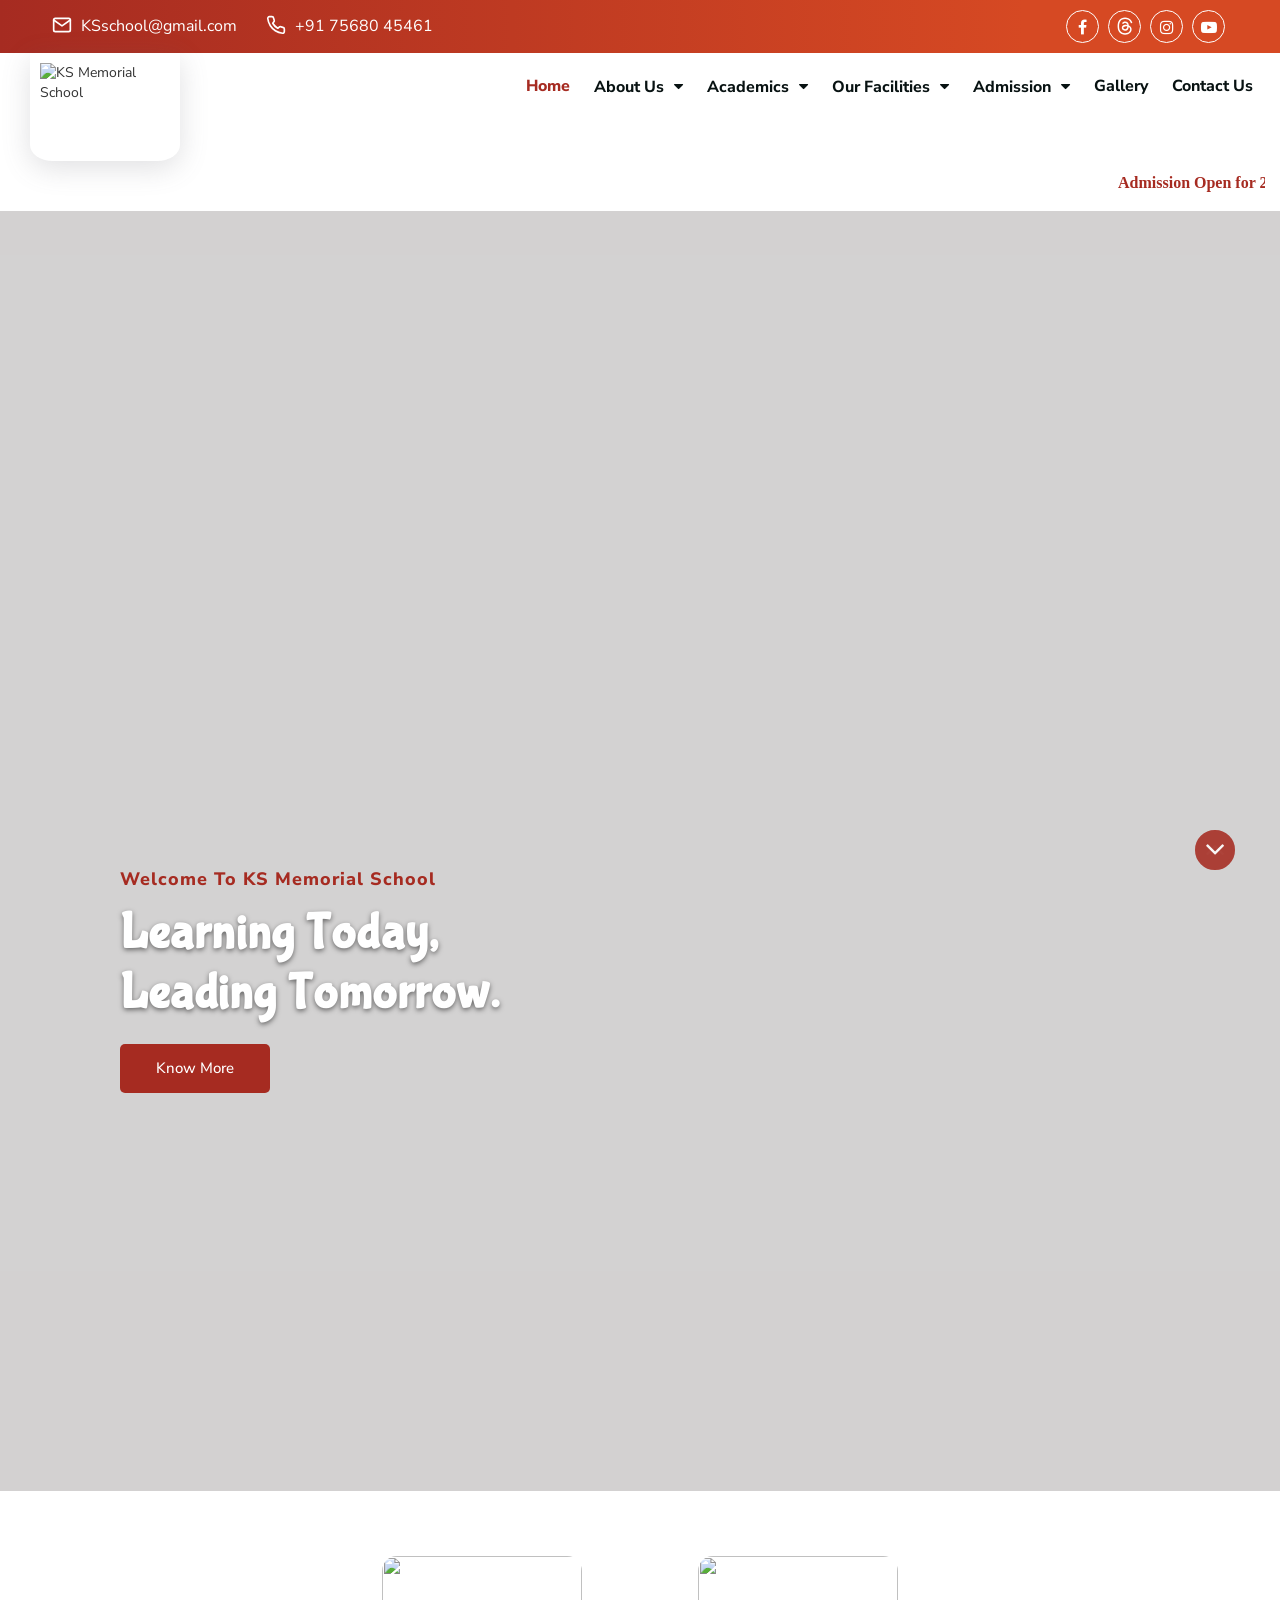
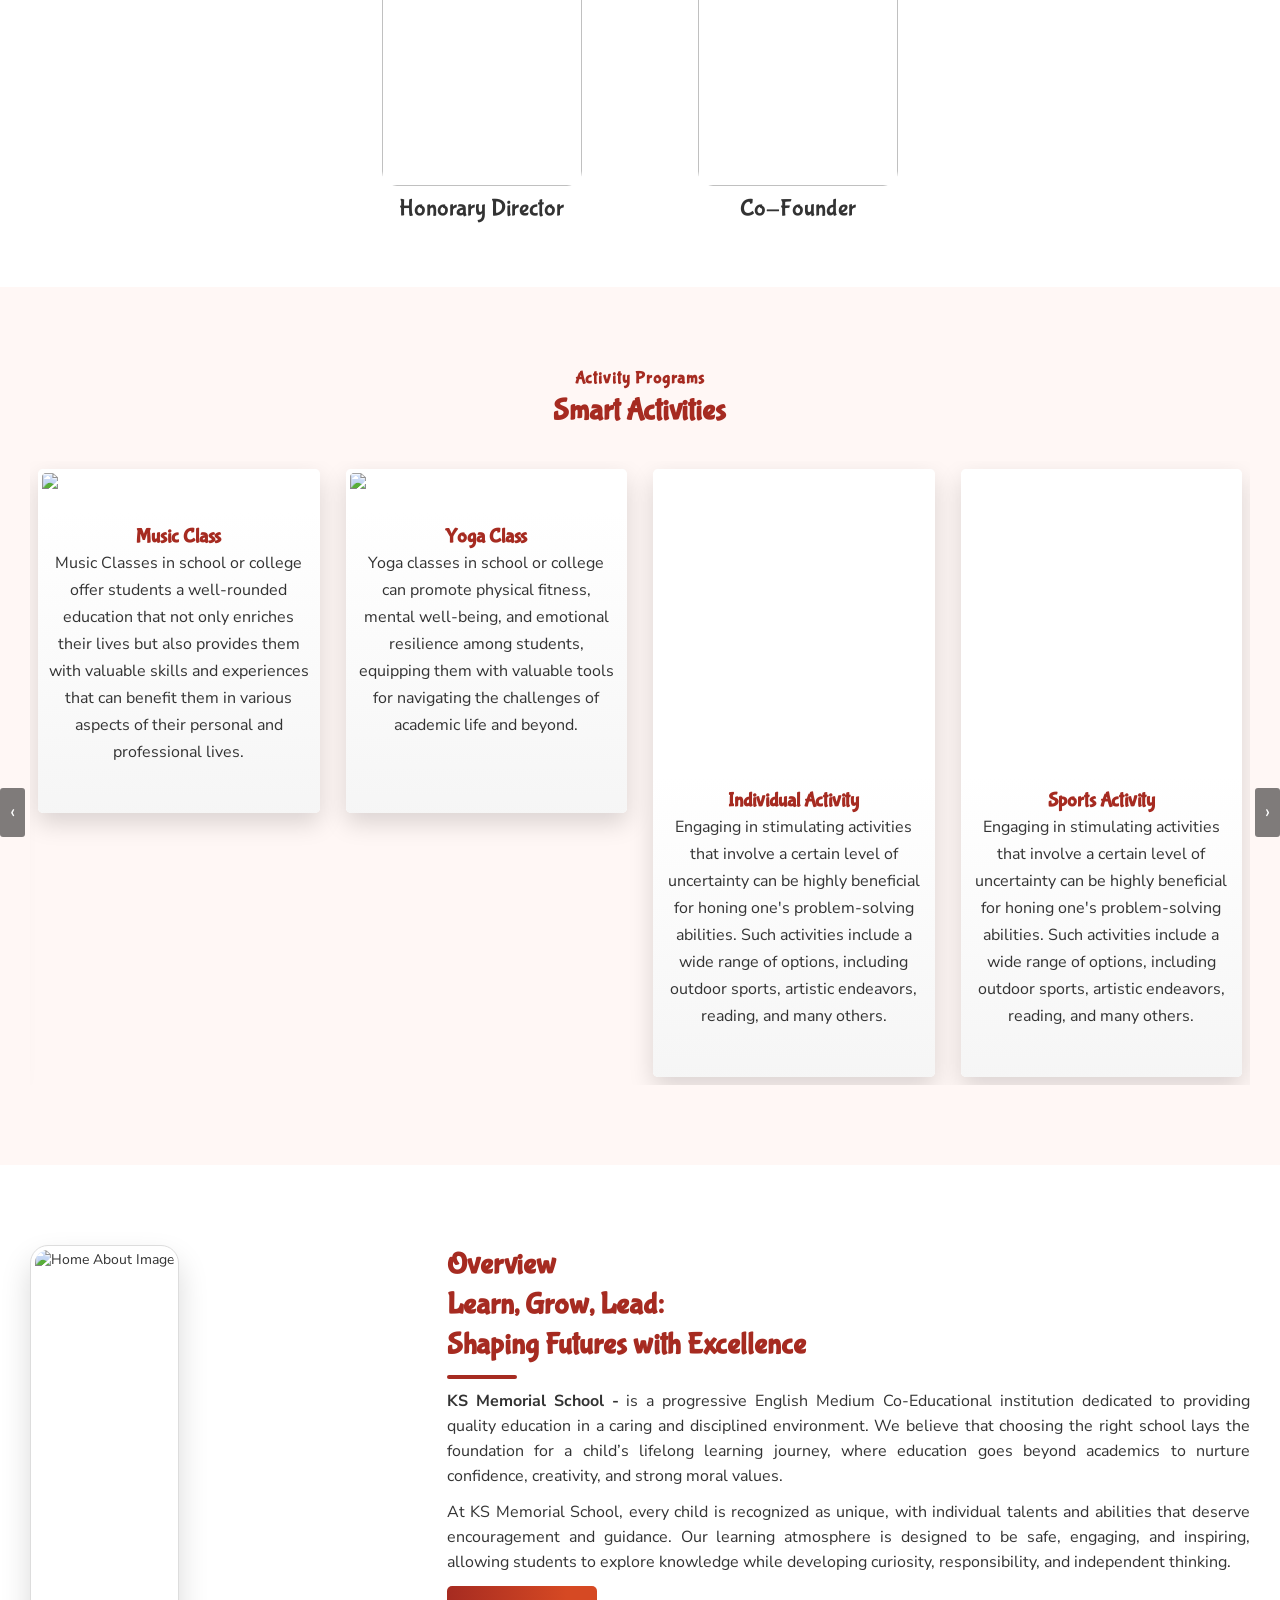
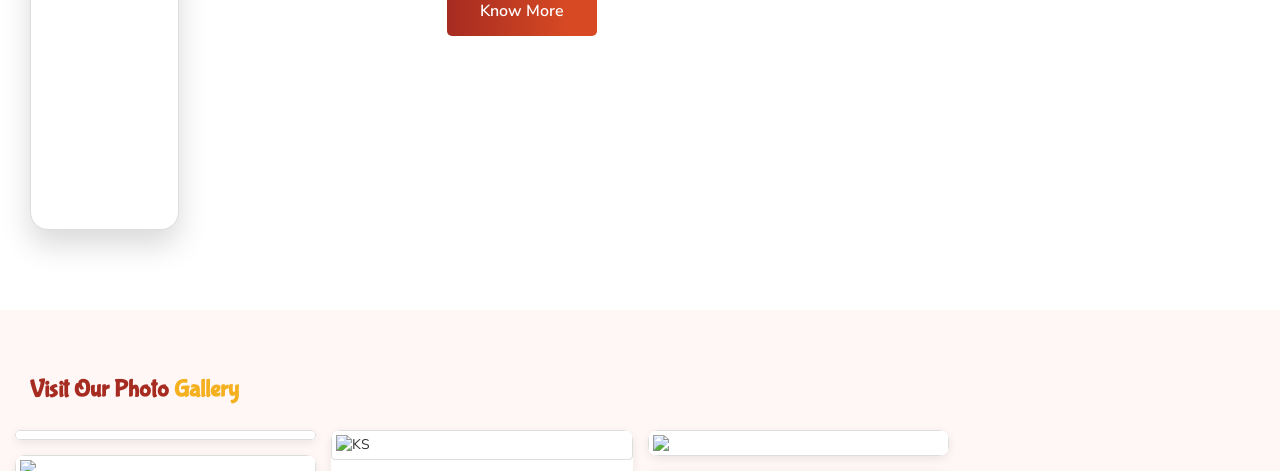
==== commit 9032ae19: "added favicon" ====
--- a/index.html
+++ b/index.html
@@ -5,7 +5,7 @@
     <meta charset="utf-8">
     <title>Home</title>
     <meta name="viewport" content="width=device-width, initial-scale=1">
-    <!-- <link rel="icon" type="image/x-icon" href="assets/images/favicon.ico"> -->
+    <link rel="icon" type="image/x-icon" href="assets/images/favicon.png">
     <meta name="description" content="">
     <meta name="keywords" content="">
     <meta name="language" content="EN">
@@ -61,7 +61,7 @@
     <link rel="stylesheet" href="https://maxcdn.bootstrapcdn.com/font-awesome/4.7.0/css/font-awesome.min.css">
 
 
-    
+
     <link rel="preconnect" href="https://fonts.googleapis.com">
     <link rel="preconnect" href="https://fonts.gstatic.com" crossorigin>
     <link
@@ -184,7 +184,8 @@
                 <div class="row">
                     <div class="col-xs-5 col-sm-2 col-md-2 col-lg-3 ipad-no">
                         <a href="index.html" class="logo">
-                            <img src="https://res.cloudinary.com/doqruncrn/image/upload/v1776763868/KS_Memorial_Banner_-_V15_pjntpk.png" alt="KS Memorial School">
+                            <img src="https://res.cloudinary.com/doqruncrn/image/upload/v1776763868/KS_Memorial_Banner_-_V15_pjntpk.png"
+                                alt="KS Memorial School">
                         </a>
                     </div>
 
@@ -356,7 +357,8 @@
         <section class="slider">
 
             <div id="home-slider" class="slides">
-                <img src="https://res.cloudinary.com/doqruncrn/image/upload/v1776763884/Untitled_design_1_gwiloq.jpg" title="#caption-1" />
+                <img src="https://res.cloudinary.com/doqruncrn/image/upload/v1776763884/Untitled_design_1_gwiloq.jpg"
+                    title="#caption-1" />
                 <img src="https://res.cloudinary.com/doqruncrn/image/upload/v1776763886/Untitled_design_2_rzgzsr.jpg" />
                 <!-- <img src="assets/images/background/ChatGPT Image Apr 13, 2026, 04_35_11 PM.png" alt="Slider 3" title="#caption-1" /> -->
             </div>
@@ -412,7 +414,8 @@
                 <div class="col-lg-3 col-sm-4 col-12 justify-content-center">
                     <div class="leader-card">
                         <div class="leader-img">
-                            <img src="https://res.cloudinary.com/doqruncrn/image/upload/v1776764280/7F8A9931_eckh6l.jpg">
+                            <img
+                                src="https://res.cloudinary.com/doqruncrn/image/upload/v1776764280/7F8A9931_eckh6l.jpg">
                         </div>
 
                         <div class="leader-info">
@@ -430,7 +433,8 @@
                 <div class="col-lg-3 col-sm-4 col-12 justify-content-center">
                     <div class="leader-card">
                         <div class="leader-img">
-                            <img src="https://res.cloudinary.com/doqruncrn/image/upload/v1776751285/7F8A9834_d1wovb.jpg">
+                            <img
+                                src="https://res.cloudinary.com/doqruncrn/image/upload/v1776751285/7F8A9834_d1wovb.jpg">
                         </div>
 
                         <div class="leader-info">
@@ -655,7 +659,8 @@
                             <div class="item">
                                 <div class="activity-box">
                                     <div class="activity-blk activity-blk2 video-base">
-                                        <video class="gallery-video lazy-video" muted loop playsinline preload="none" src="https://res.cloudinary.com/doqruncrn/video/upload/v1776752429/VID20260131130327_fymeop.mp4"></video>
+                                        <video class="gallery-video lazy-video" muted loop playsinline preload="none"
+                                            src="https://res.cloudinary.com/doqruncrn/video/upload/v1776752429/VID20260131130327_fymeop.mp4"></video>
                                     </div>
 
                                     <div class="activity-info">
@@ -673,7 +678,9 @@
                             <div class="item">
                                 <div class="activity-box">
                                     <div class="activity-blk activity-blk2 video-base">
-                                        <video class="gallery-video lazy-video img-fluid" muted loop playsinline preload="none" lazy src="https://res.cloudinary.com/doqruncrn/video/upload/v1776753508/WhatsApp_Video_2026-04-09_at_9.55.26_AM_p1z3tg.mp4"></video>
+                                        <video class="gallery-video lazy-video img-fluid" muted loop playsinline
+                                            preload="none" lazy
+                                            src="https://res.cloudinary.com/doqruncrn/video/upload/v1776753508/WhatsApp_Video_2026-04-09_at_9.55.26_AM_p1z3tg.mp4"></video>
                                     </div>
 
                                     <div class="activity-info">
@@ -710,7 +717,9 @@
                             <div class="item">
                                 <div class="activity-box">
                                     <div class="activity-blk activity-blk2 video-base">
-                                        <video class="gallery-video lazy-video img-fluid" muted loop playsinline preload="none" src="https://res.cloudinary.com/doqruncrn/video/upload/v1776753460/WhatsApp_Video_2026-04-09_at_9.54.48_AM_flvp53.mp4"></video>
+                                        <video class="gallery-video lazy-video img-fluid" muted loop playsinline
+                                            preload="none"
+                                            src="https://res.cloudinary.com/doqruncrn/video/upload/v1776753460/WhatsApp_Video_2026-04-09_at_9.54.48_AM_flvp53.mp4"></video>
                                     </div>
 
                                     <div class="activity-info">
@@ -820,7 +829,8 @@
                     <div data-spotlight="gallery">
 
                         <div class="gallery-item">
-                            <img class="img-thumbnail" src="https://res.cloudinary.com/doqruncrn/image/upload/v1776751259/ChatGPT_Image_Apr_20_2026_12_42_26_PM_qixhfz.jpg"
+                            <img class="img-thumbnail"
+                                src="https://res.cloudinary.com/doqruncrn/image/upload/v1776751259/ChatGPT_Image_Apr_20_2026_12_42_26_PM_qixhfz.jpg"
                                 alt="">
                             <!-- <a class="spotlight" href="gallery.html">
                                     <i class="fa fa-search-plus"></i>
@@ -832,7 +842,8 @@
 
                     <div data-spotlight="gallery">
                         <div class="gallery-item">
-                            <img class="img-thumbnail" src="https://res.cloudinary.com/doqruncrn/image/upload/v1776751273/7F8A9921_mn1kpu.jpg" >
+                            <img class="img-thumbnail"
+                                src="https://res.cloudinary.com/doqruncrn/image/upload/v1776751273/7F8A9921_mn1kpu.jpg">
 
                         </div>
                         <!-- <p class="txt-title">Img6</p> -->
@@ -841,7 +852,8 @@
 
                     <div data-spotlight="gallery">
                         <div class="gallery-item home-gallery-child" style="height: 74vh;">
-                            <img class="img-thumbnail" src="https://res.cloudinary.com/doqruncrn/image/upload/v1776751259/7F8A0024_fg8fgz.jpg"
+                            <img class="img-thumbnail"
+                                src="https://res.cloudinary.com/doqruncrn/image/upload/v1776751259/7F8A0024_fg8fgz.jpg"
                                 alt="KS">
                             <!-- <a class="spotlight" href="gallery.html">
                                     <i class="fa fa-search-plus"></i>
@@ -853,7 +865,8 @@
 
                     <div data-spotlight="gallery">
                         <div class="gallery-item">
-                            <img class="img-thumbnail" src="https://res.cloudinary.com/doqruncrn/image/upload/v1776751264/7F8A0037_hlesdz.jpg">
+                            <img class="img-thumbnail"
+                                src="https://res.cloudinary.com/doqruncrn/image/upload/v1776751264/7F8A0037_hlesdz.jpg">
                             <!-- <a class="spotlight" href="gallery.html">
                                     <i class="fa fa-search-plus"></i>
                                 </a> -->
@@ -863,7 +876,8 @@
 
                     <div data-spotlight="gallery">
                         <div class="gallery-item">
-                            <img class="img-thumbnail" src="https://res.cloudinary.com/doqruncrn/image/upload/v1776751273/7F8A0045_gk54j8.jpg">
+                            <img class="img-thumbnail"
+                                src="https://res.cloudinary.com/doqruncrn/image/upload/v1776751273/7F8A0045_gk54j8.jpg">
                             <!--  <a class="spotlight" href="gallery.html">
                                     <i class="fa fa-search-plus"></i>
                                 </a> -->
@@ -875,7 +889,8 @@
 
                     <div data-spotlight="gallery">
                         <div class="gallery-item">
-                            <img class="img-thumbnail" src="https://res.cloudinary.com/doqruncrn/image/upload/v1776751285/7F8A9834_d1wovb.jpg"
+                            <img class="img-thumbnail"
+                                src="https://res.cloudinary.com/doqruncrn/image/upload/v1776751285/7F8A9834_d1wovb.jpg"
                                 alt="KS">
                             <!-- <a class="spotlight" href="gallery.html">
                                     <i class="fa fa-search-plus"></i>
@@ -886,7 +901,8 @@
 
                     <div data-spotlight="gallery">
                         <div class="gallery-item">
-                            <img class="img-thumbnail" src="https://res.cloudinary.com/doqruncrn/image/upload/v1776751271/7F8A9839_me95tf.jpg">
+                            <img class="img-thumbnail"
+                                src="https://res.cloudinary.com/doqruncrn/image/upload/v1776751271/7F8A9839_me95tf.jpg">
 
                         </div>
                     </div>
@@ -912,25 +928,25 @@
 
     <script src="assets/js/include.js"></script>
 
-    
+
 
     <script>
-$(document).ready(function () {
-
-    // OPEN MENU
-    $(".btn_open").click(function () {
-        $(".mobile-side-menu").addClass("active");
-        $(".res-nav-mask").fadeIn();
-    });
-
-    // CLOSE MENU
-    $(".btn_close, .res-nav-mask").click(function () {
-        $(".mobile-side-menu").removeClass("active");
-        $(".res-nav-mask").fadeOut();
-    });
-
-});
-</script>
+        $(document).ready(function () {
+
+            // OPEN MENU
+            $(".btn_open").click(function () {
+                $(".mobile-side-menu").addClass("active");
+                $(".res-nav-mask").fadeIn();
+            });
+
+            // CLOSE MENU
+            $(".btn_close, .res-nav-mask").click(function () {
+                $(".mobile-side-menu").removeClass("active");
+                $(".res-nav-mask").fadeOut();
+            });
+
+        });
+    </script>
 
     <script>
         jQuery(document).ready(function ($) {
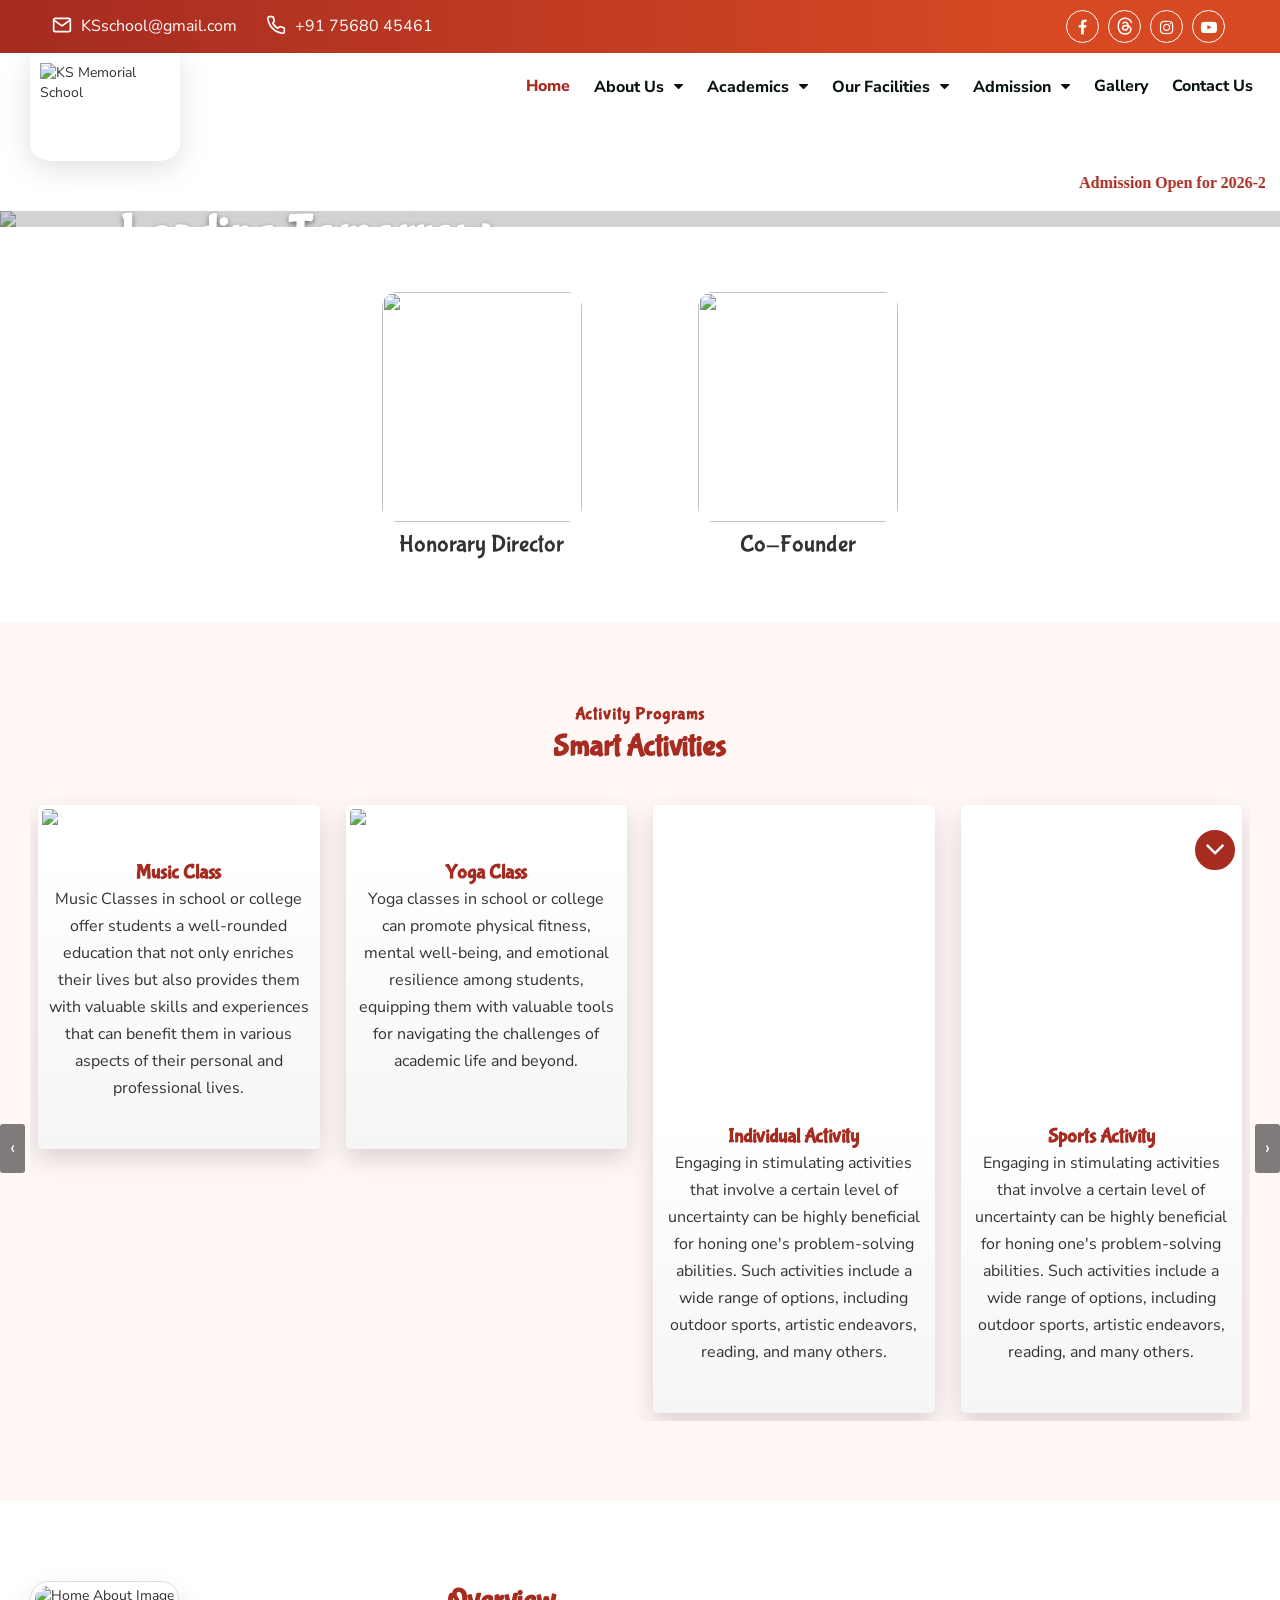
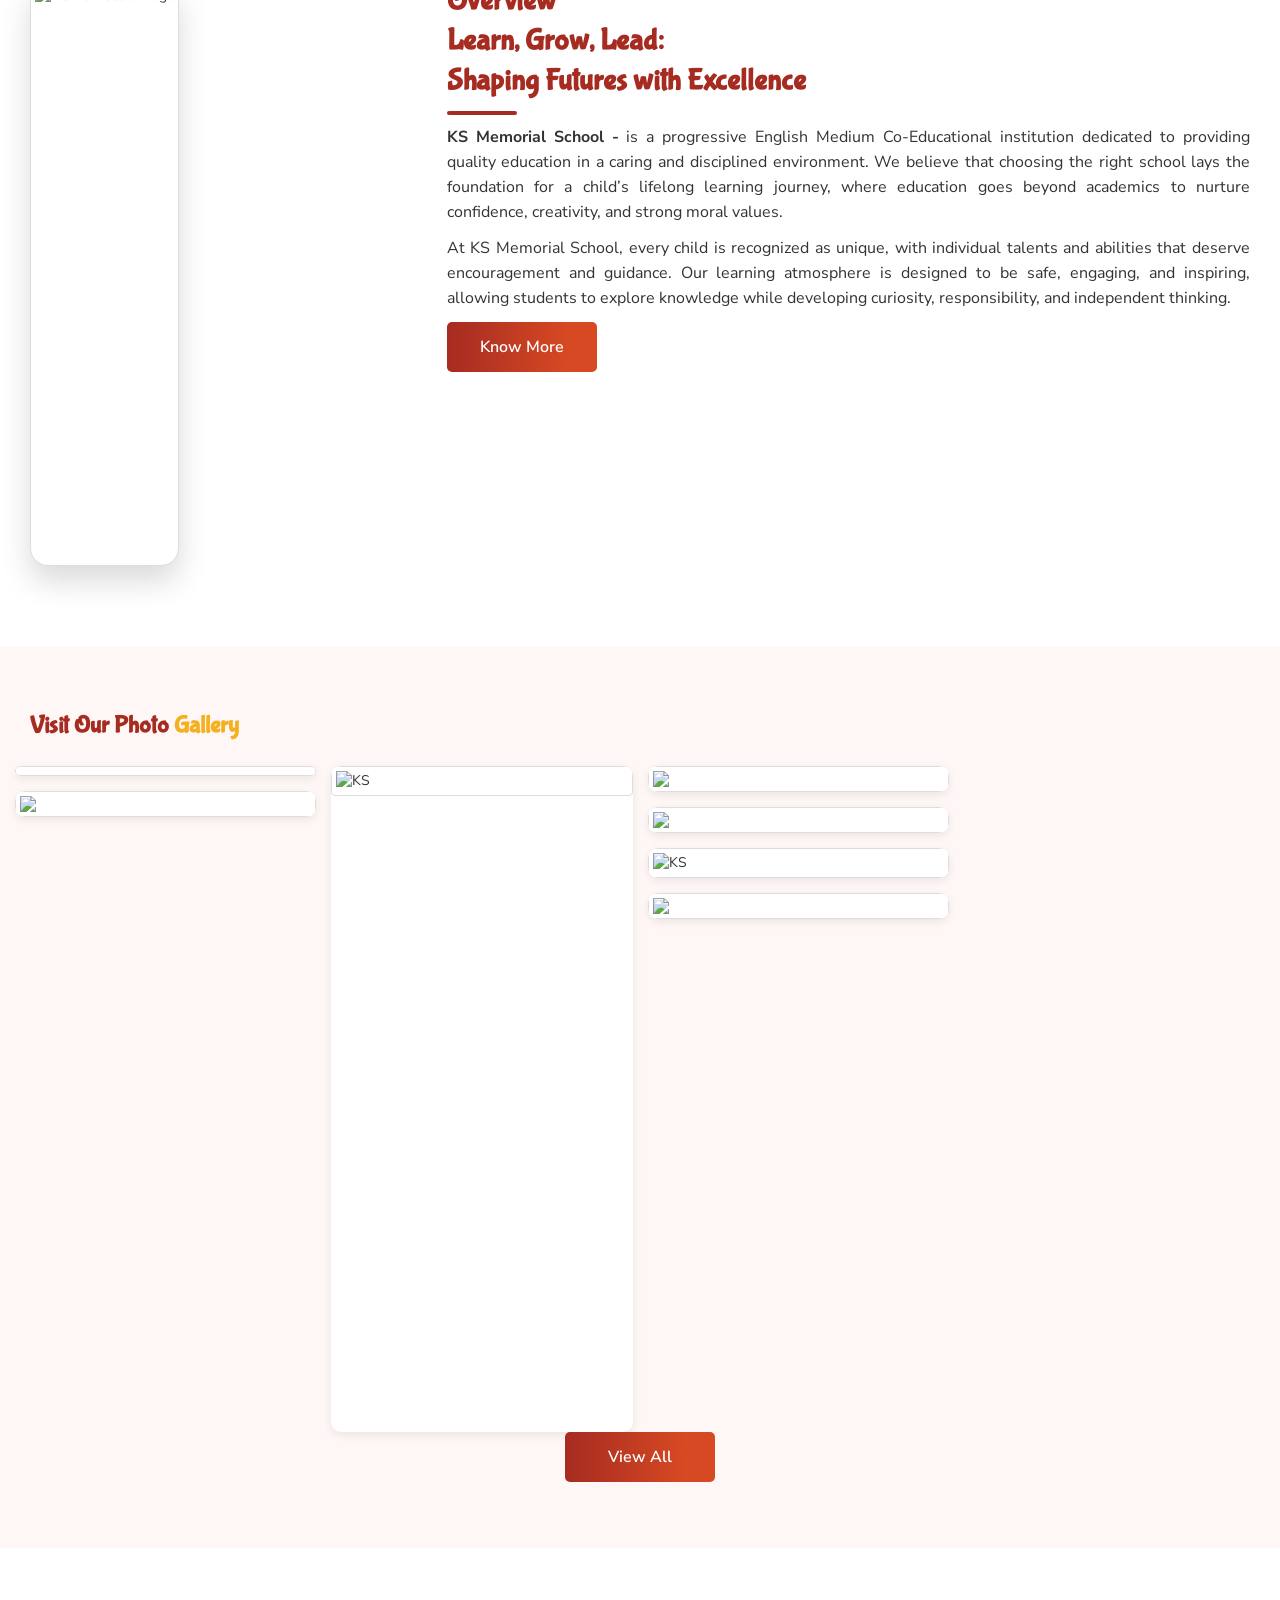
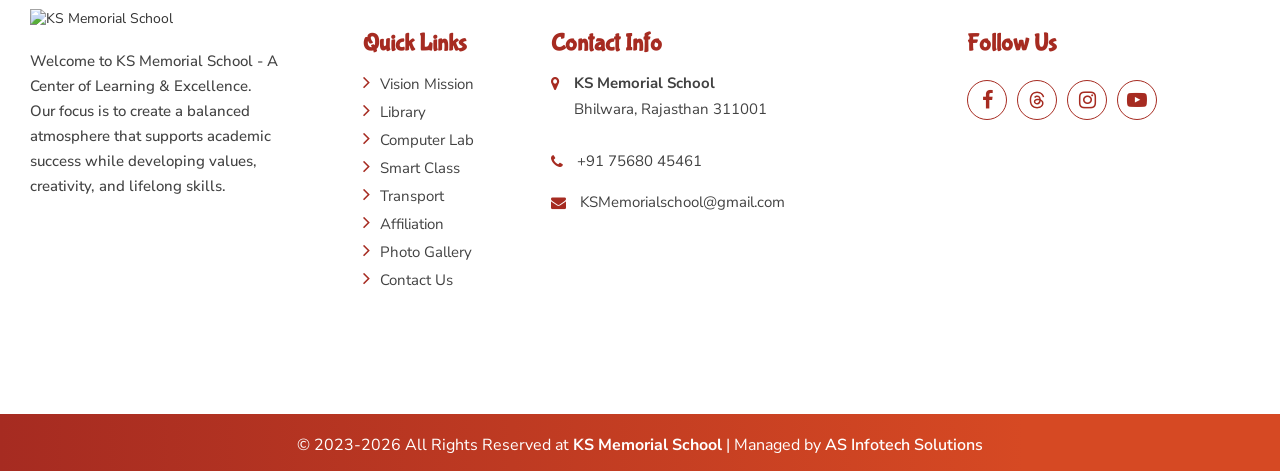
==== commit ac6d9075: "added favicon" ====
--- a/index.html
+++ b/index.html
@@ -5,7 +5,7 @@
     <meta charset="utf-8">
     <title>Home</title>
     <meta name="viewport" content="width=device-width, initial-scale=1">
-    <link rel="icon" type="image/x-icon" href="assets/images/favicon.png">
+    <link rel="icon" type="image/x-icon" href="https://res.cloudinary.com/doqruncrn/image/upload/v1776763868/KS_Memorial_Banner_-_V15_pjntpk.png">
     <meta name="description" content="">
     <meta name="keywords" content="">
     <meta name="language" content="EN">
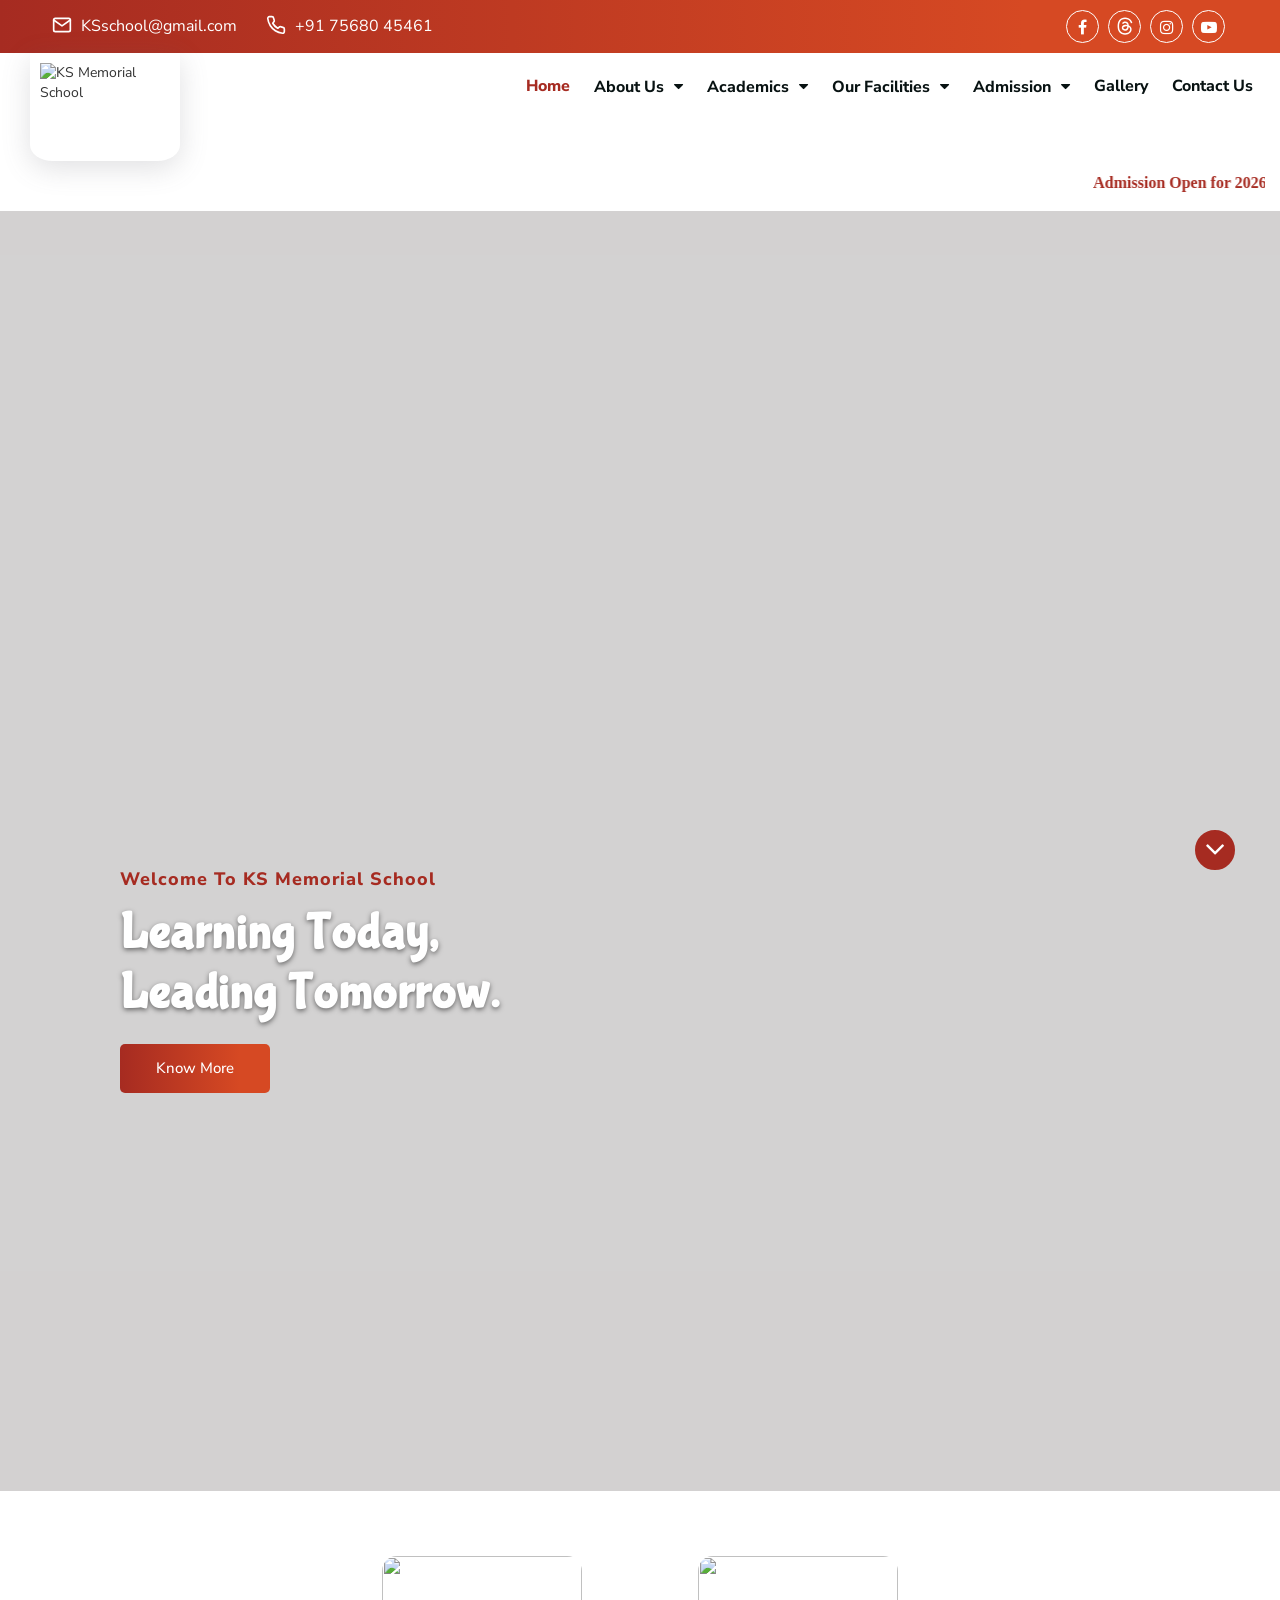
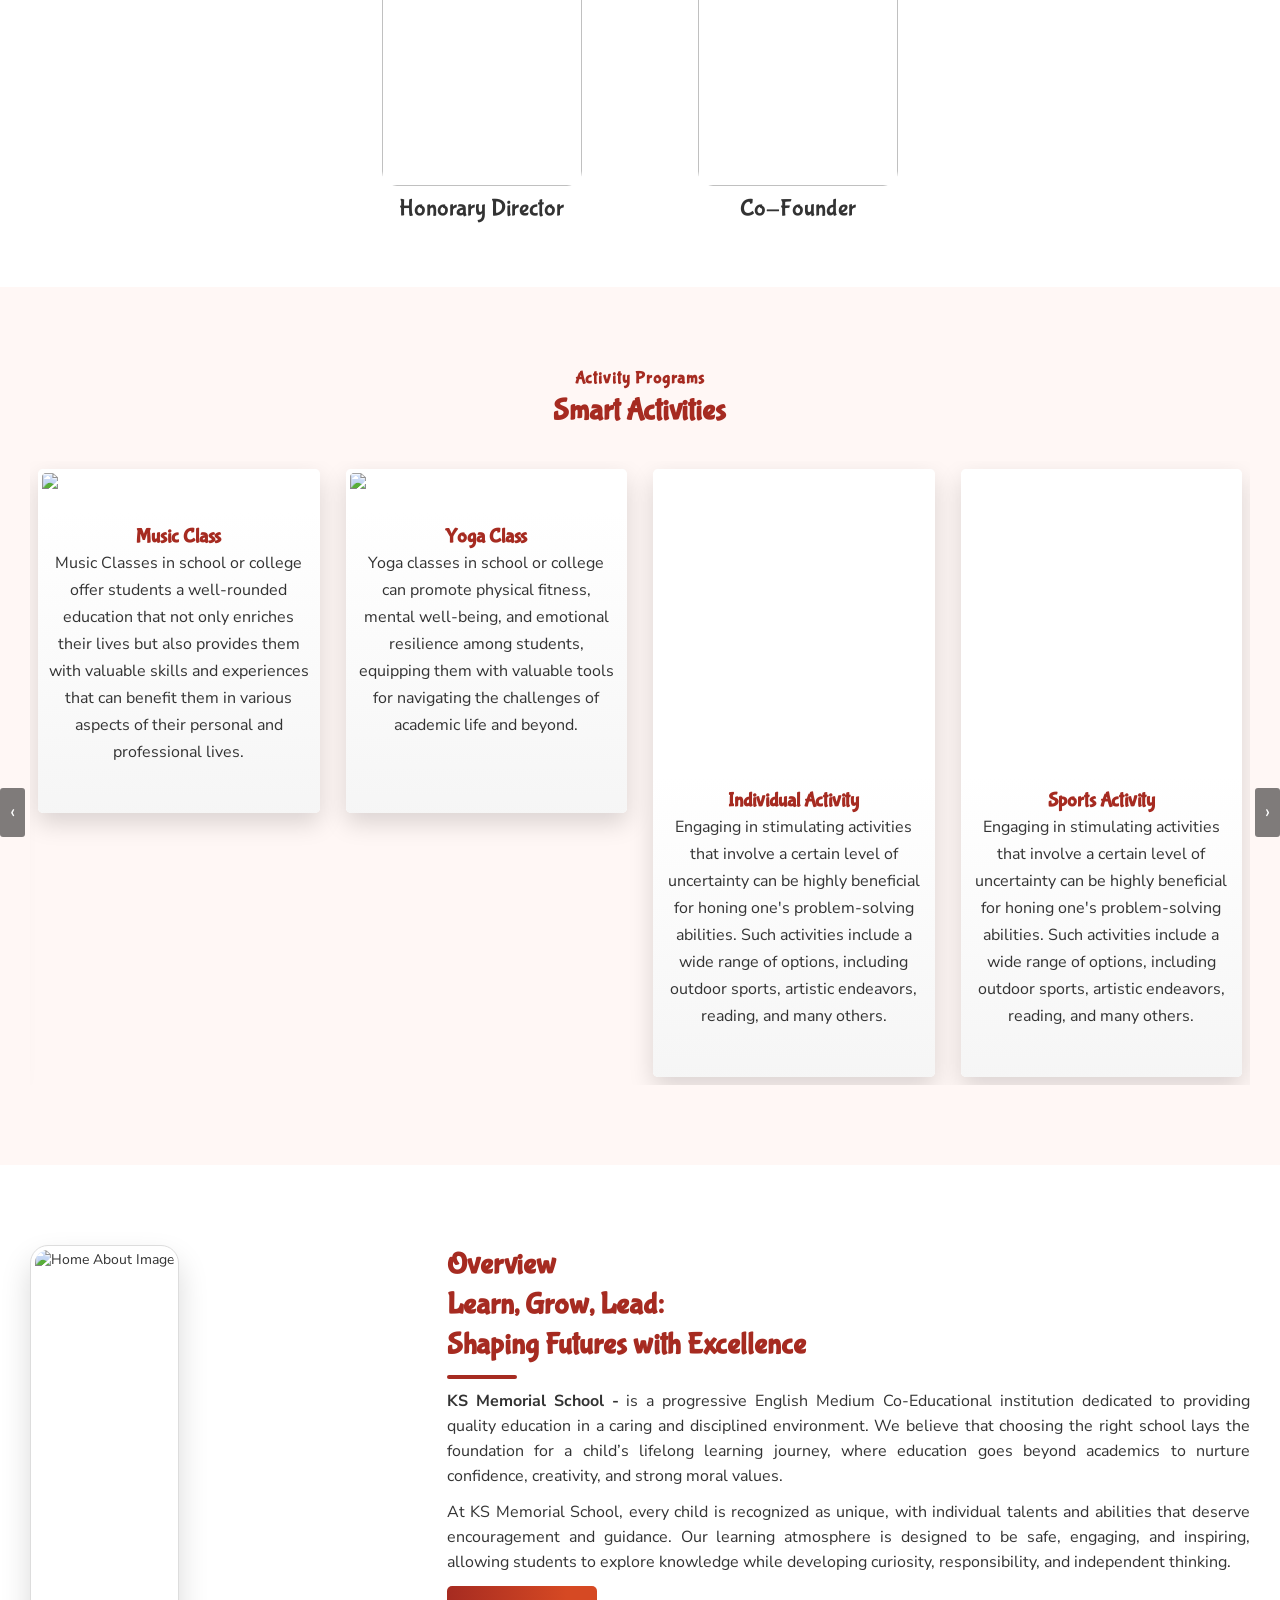
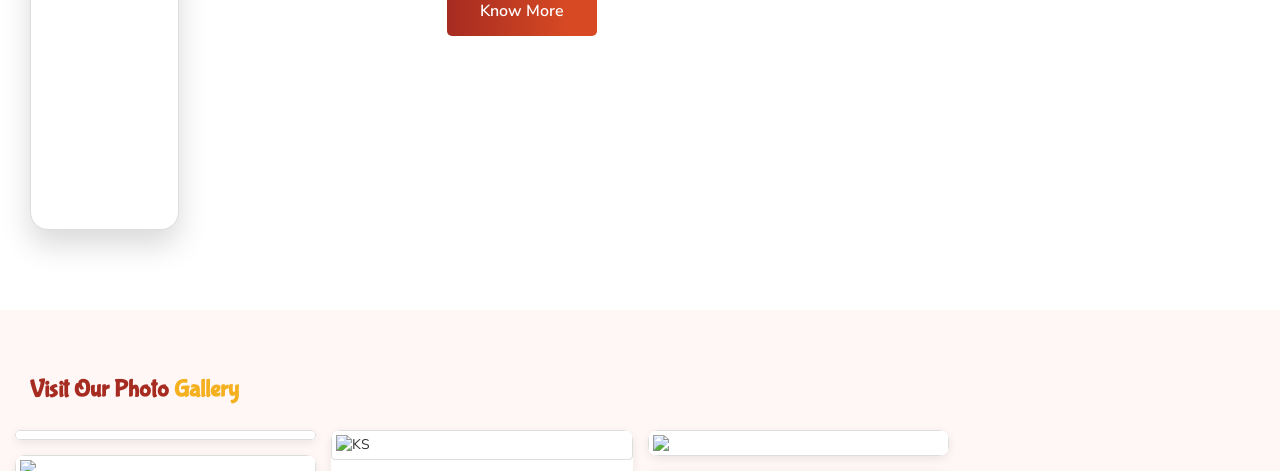
==== commit 14b0578d: "added favicon" ====
--- a/index.html
+++ b/index.html
@@ -387,7 +387,7 @@
                             <p>Welcome to KS Memorial School</p>
                             <h1>Growing Together,<br /> Reaching New Heights</h1>
 
-                            <div><a href="aboout.html">Know More</a></div>
+                            <div><a class="idx-btn" href="aboout.html">Know More</a></div>
                         </div>
                     </div>
                 </div>
--- a/assets/css/nivo-custom.css
+++ b/assets/css/nivo-custom.css
@@ -79,8 +79,7 @@
     z-index: 1;
     overflow: hidden;
     line-height: 1;
-    /* background: linear-gradient(to right, #046da2 0%, #04afae 100%); */
-    background:var(--secondary-color);
+    background:var(--primary-color);
     border: none;
     border-radius: 5px;
     margin-top: 20px !important;
@@ -89,7 +88,7 @@
 .hero-slider-content a::before {
 	position: absolute;
     content: '';
-    background:var(--primary-color);
+    background:var(--secondary-color);
     height: 100%;
     width: 100%;
     border-radius: 5px;
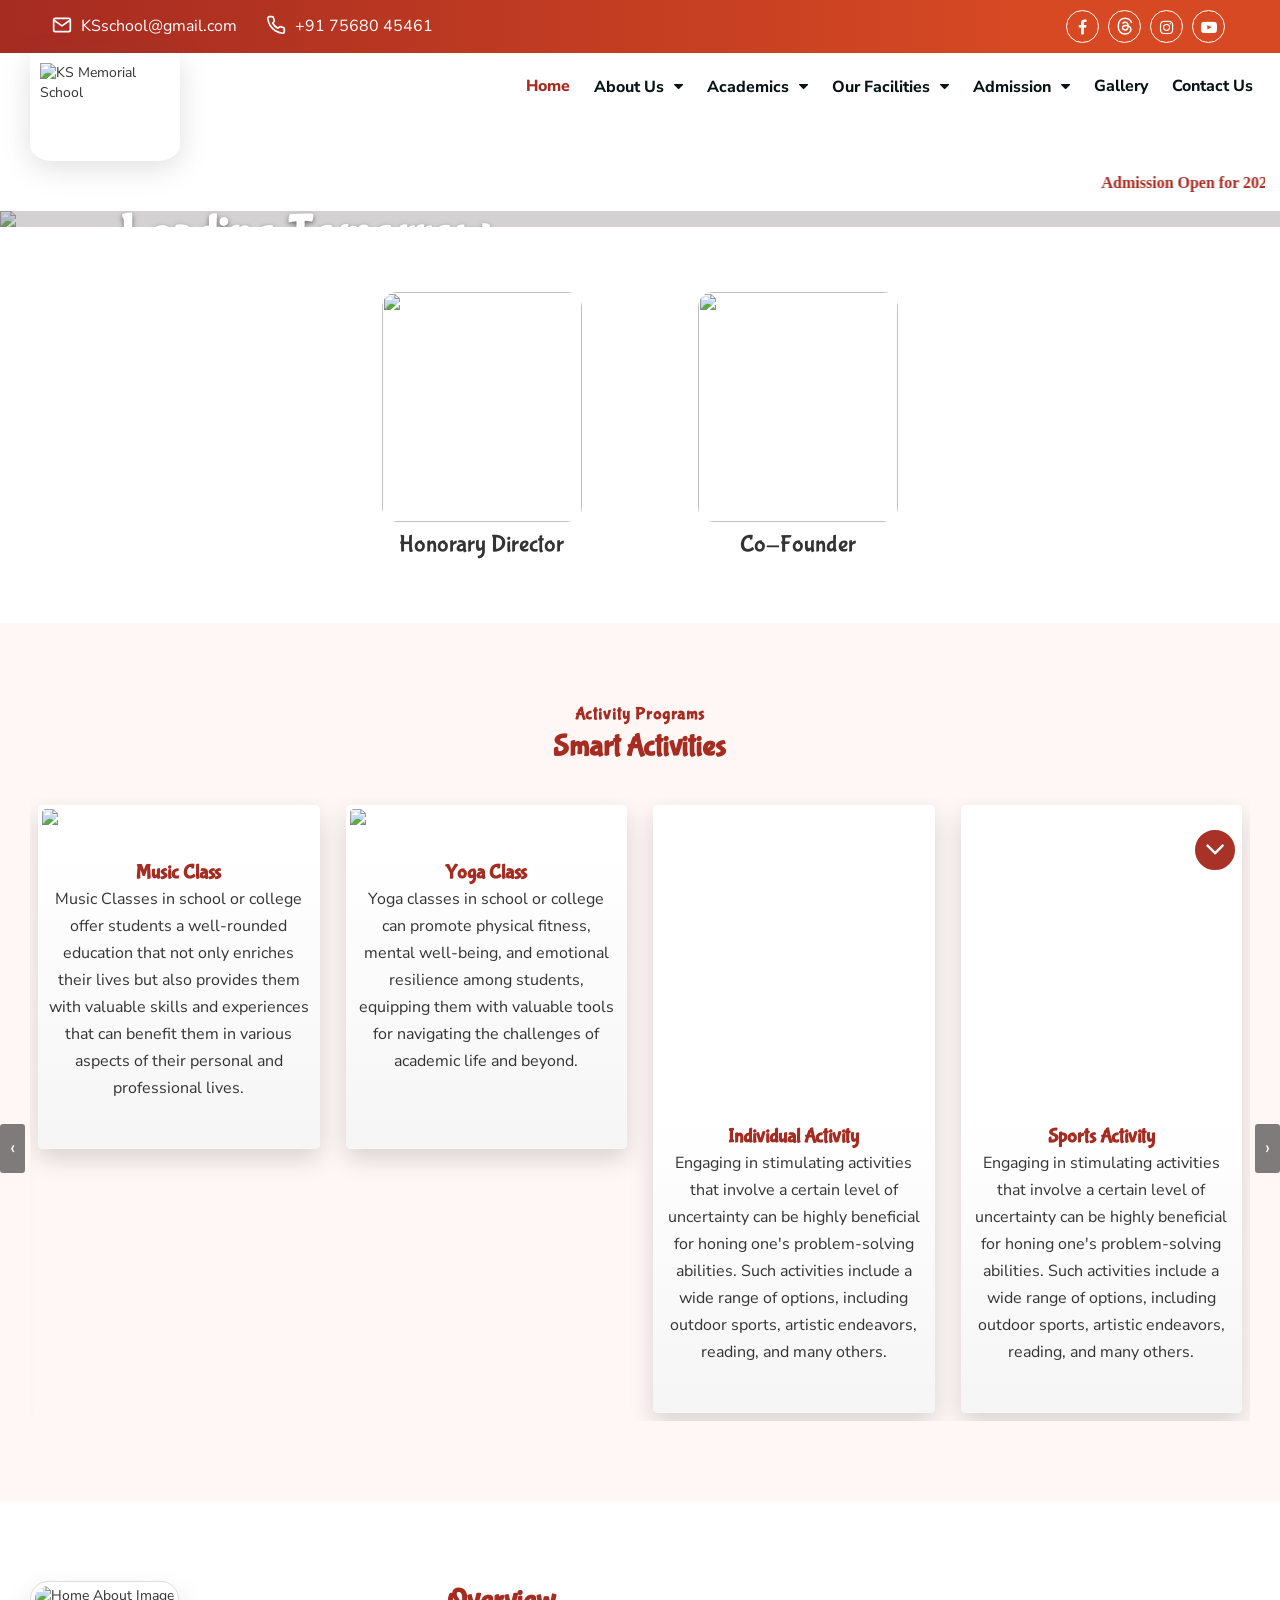
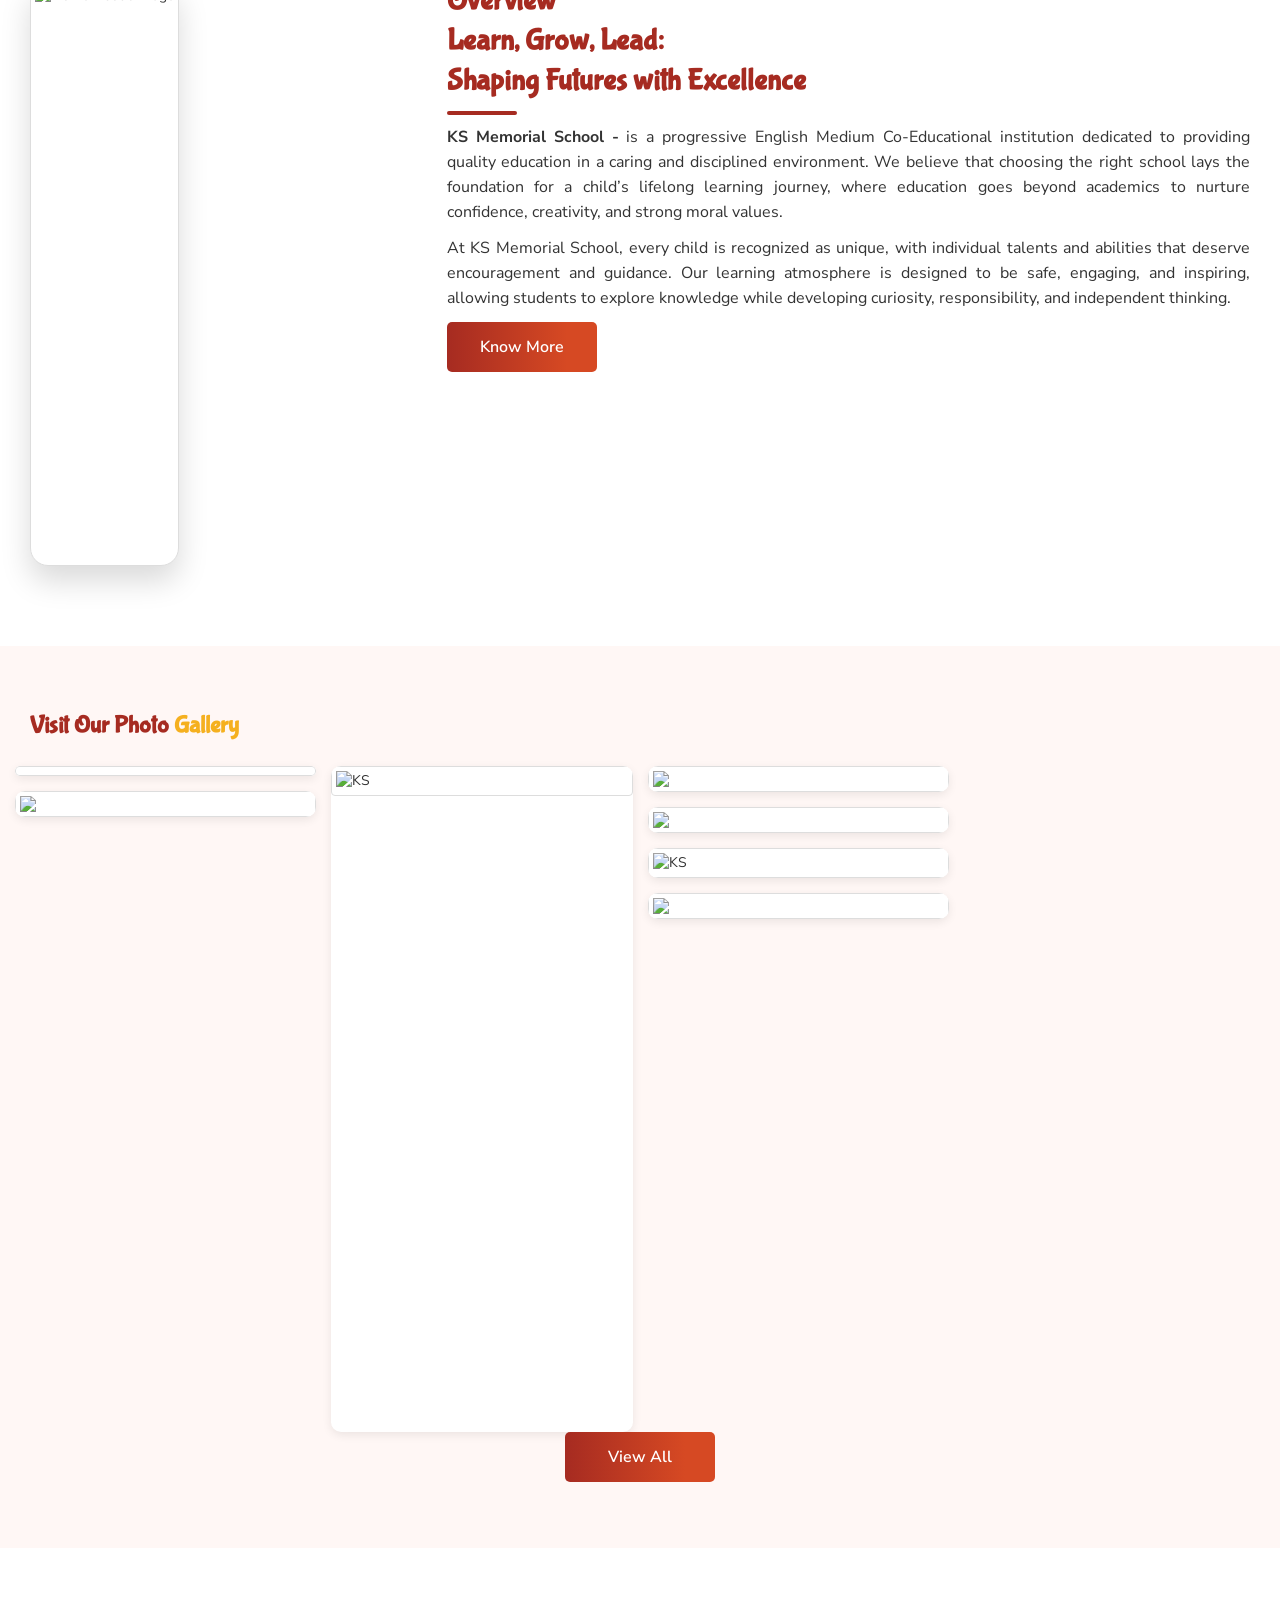
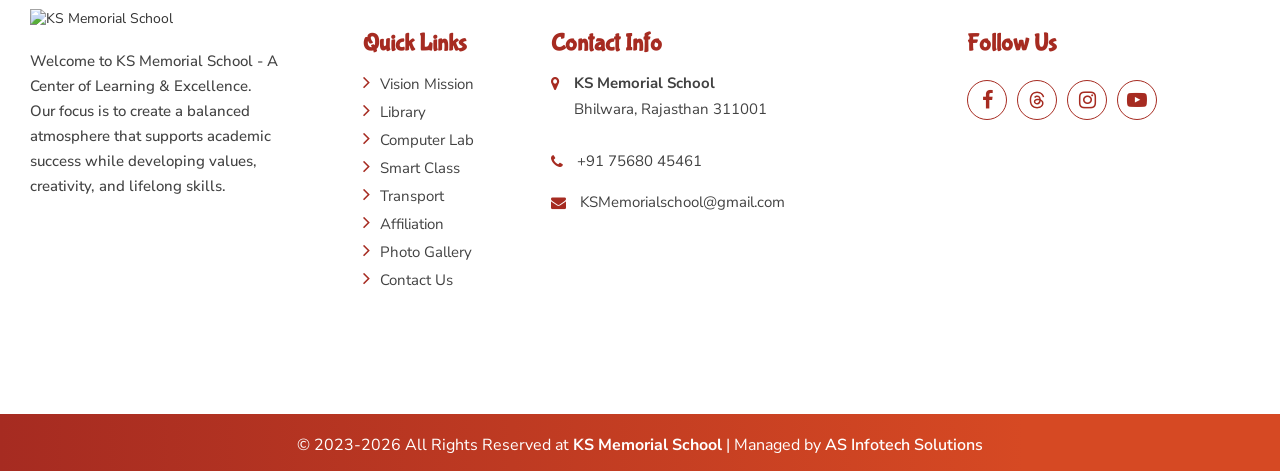
==== commit 2a025a61: "added animations" ====
--- a/index.html
+++ b/index.html
@@ -5,7 +5,8 @@
     <meta charset="utf-8">
     <title>Home</title>
     <meta name="viewport" content="width=device-width, initial-scale=1">
-    <link rel="icon" type="image/x-icon" href="https://res.cloudinary.com/doqruncrn/image/upload/v1776763868/KS_Memorial_Banner_-_V15_pjntpk.png">
+    <link rel="icon" type="image/x-icon"
+        href="https://res.cloudinary.com/doqruncrn/image/upload/v1776763868/KS_Memorial_Banner_-_V15_pjntpk.png">
     <meta name="description" content="">
     <meta name="keywords" content="">
     <meta name="language" content="EN">
@@ -72,6 +73,11 @@
         href="https://fonts.googleapis.com/css2?family=Bubblegum+Sans&family=Nunito+Sans:ital,opsz,wdth,wght@0,6..12,75..125,200..1000;1,6..12,75..125,200..1000&display=swap"
         rel="stylesheet">
 
+
+    <!-- AOS Animation -->
+
+    <link href="https://unpkg.com/aos@2.3.4/dist/aos.css" rel="stylesheet">
+
 </head>
 
 <body class="page-home">
@@ -407,7 +413,7 @@
             </div>
         </section>
 
-        <div class="container-fluid leadership-section">
+        <div class="container-fluid leadership-section" data-aos="fade-up" data-aos-delay="200">
             <div class="row justify-content-center align-items-center director" style="gap: 4px;">
 
                 <!-- Director -->
@@ -541,8 +547,9 @@
             </div>
         </div> -->
         </div>
+
         <!-- home page starts -->
-        <div class="idx-activity-sec">
+        <div class="idx-activity-sec" data-aos="fade-up" data-aos-delay="200">
             <div class="container-fluid">
                 <div class="row g-3">
                     <div class="col-xs-12 col-sm-8 col-sm-offset-2">
@@ -759,8 +766,8 @@
         </div>
 
         <!-- -->
-        <div class="idx-about-sec">
-            <div class="container-fluid">
+        <div class="idx-about-sec" >
+            <div class="container-fluid" data-aos="fade-up" data-aos-delay="200">
                 <div class="home-abt-outer">
                     <div class="row">
                         <div class=" col-lg-4 col-xs-12 col-sm-5">
@@ -815,8 +822,8 @@
             </div>
         </div>
 
-        <div class="col-bar home-gallery-bar">
-            <div class="container-fluid">
+        <div class="col-bar home-gallery-bar" >
+            <div class="container-fluid" data-aos="fade-up" data-aos-delay="200">
                 <div class="row g-2">
                     <div class="col-xs-12">
                         <h3 class="main-head" data-first="Photo Gallery">
@@ -919,7 +926,7 @@
                     All</a>
             </div>
         </div>
-        </div>
+        
 
         <!-- home page ends -->
     </section>
@@ -928,6 +935,15 @@
 
     <script src="assets/js/include.js"></script>
 
+    <!-- AOS Script -->
+    <script src="https://unpkg.com/aos@2.3.4/dist/aos.js"></script>
+
+    <script>
+        AOS.init({
+            duration: 1000,
+            once: true
+        });
+    </script>
 
 
     <script>
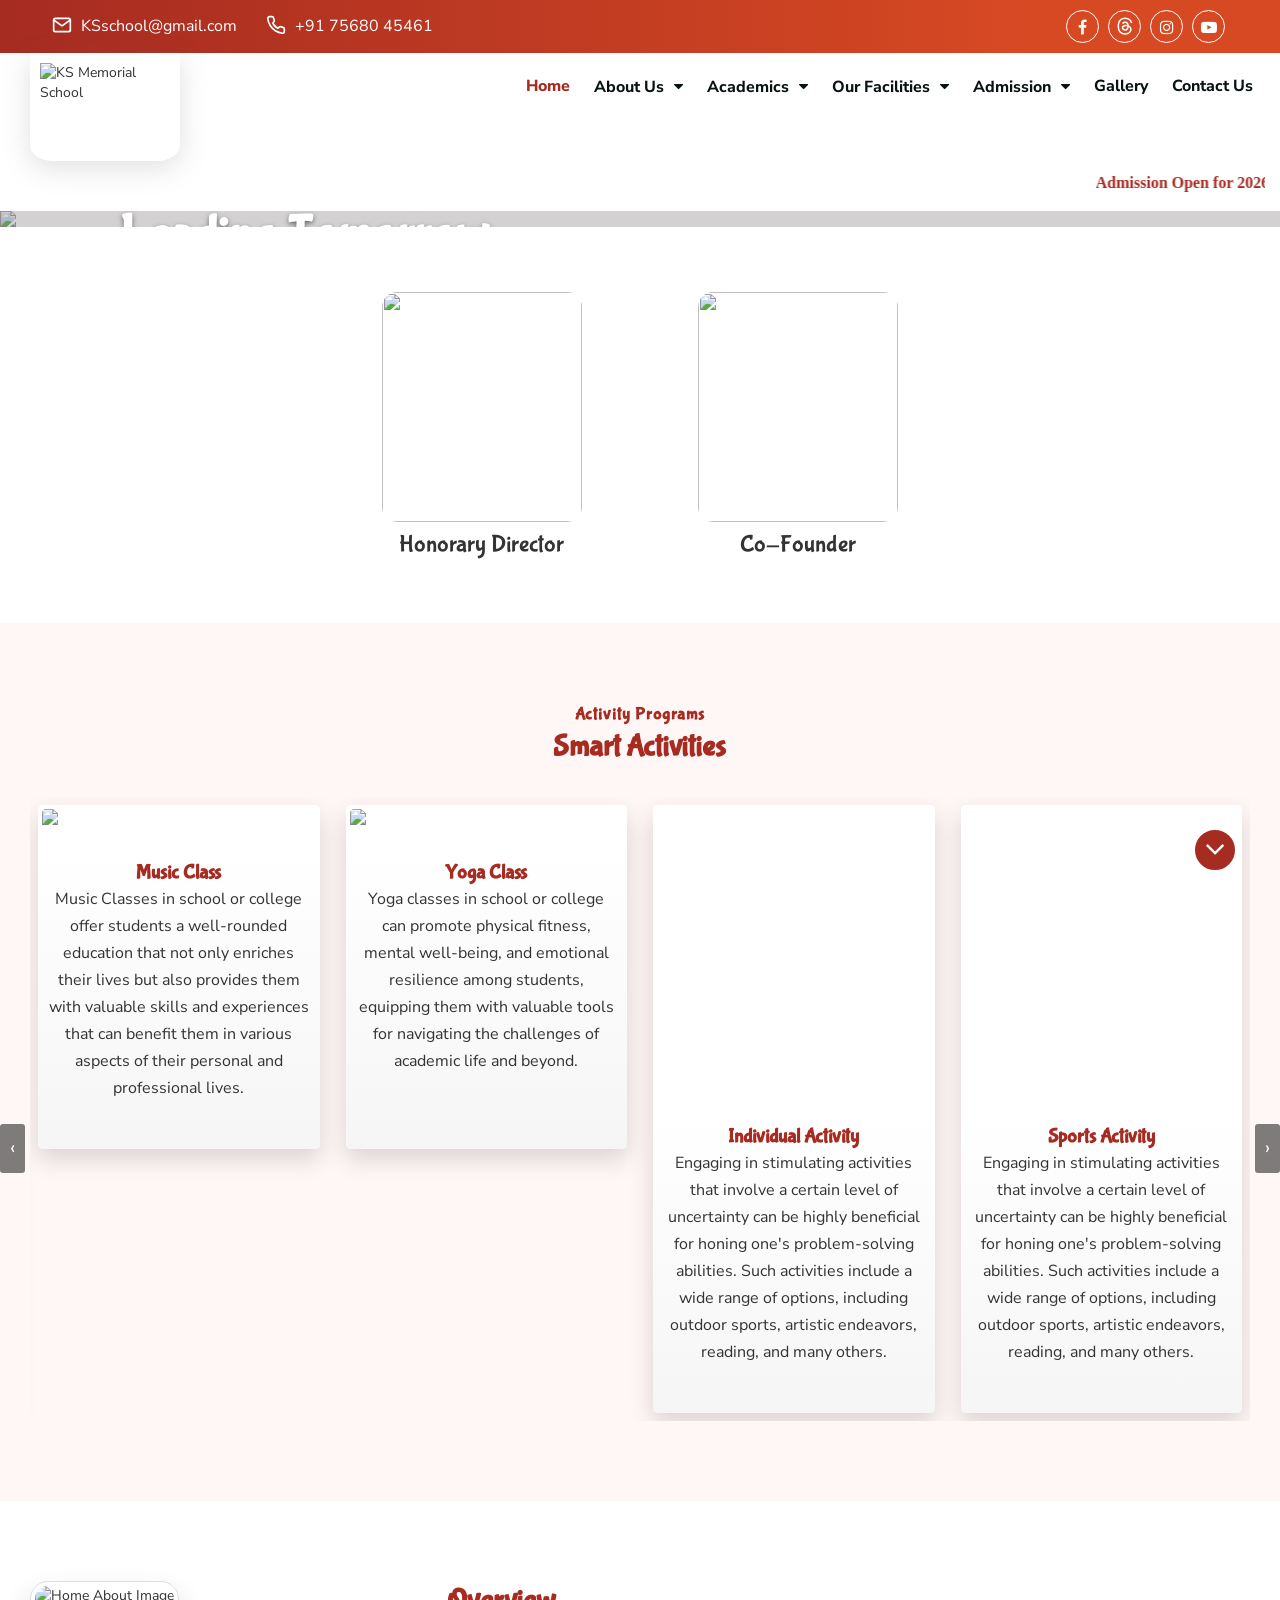
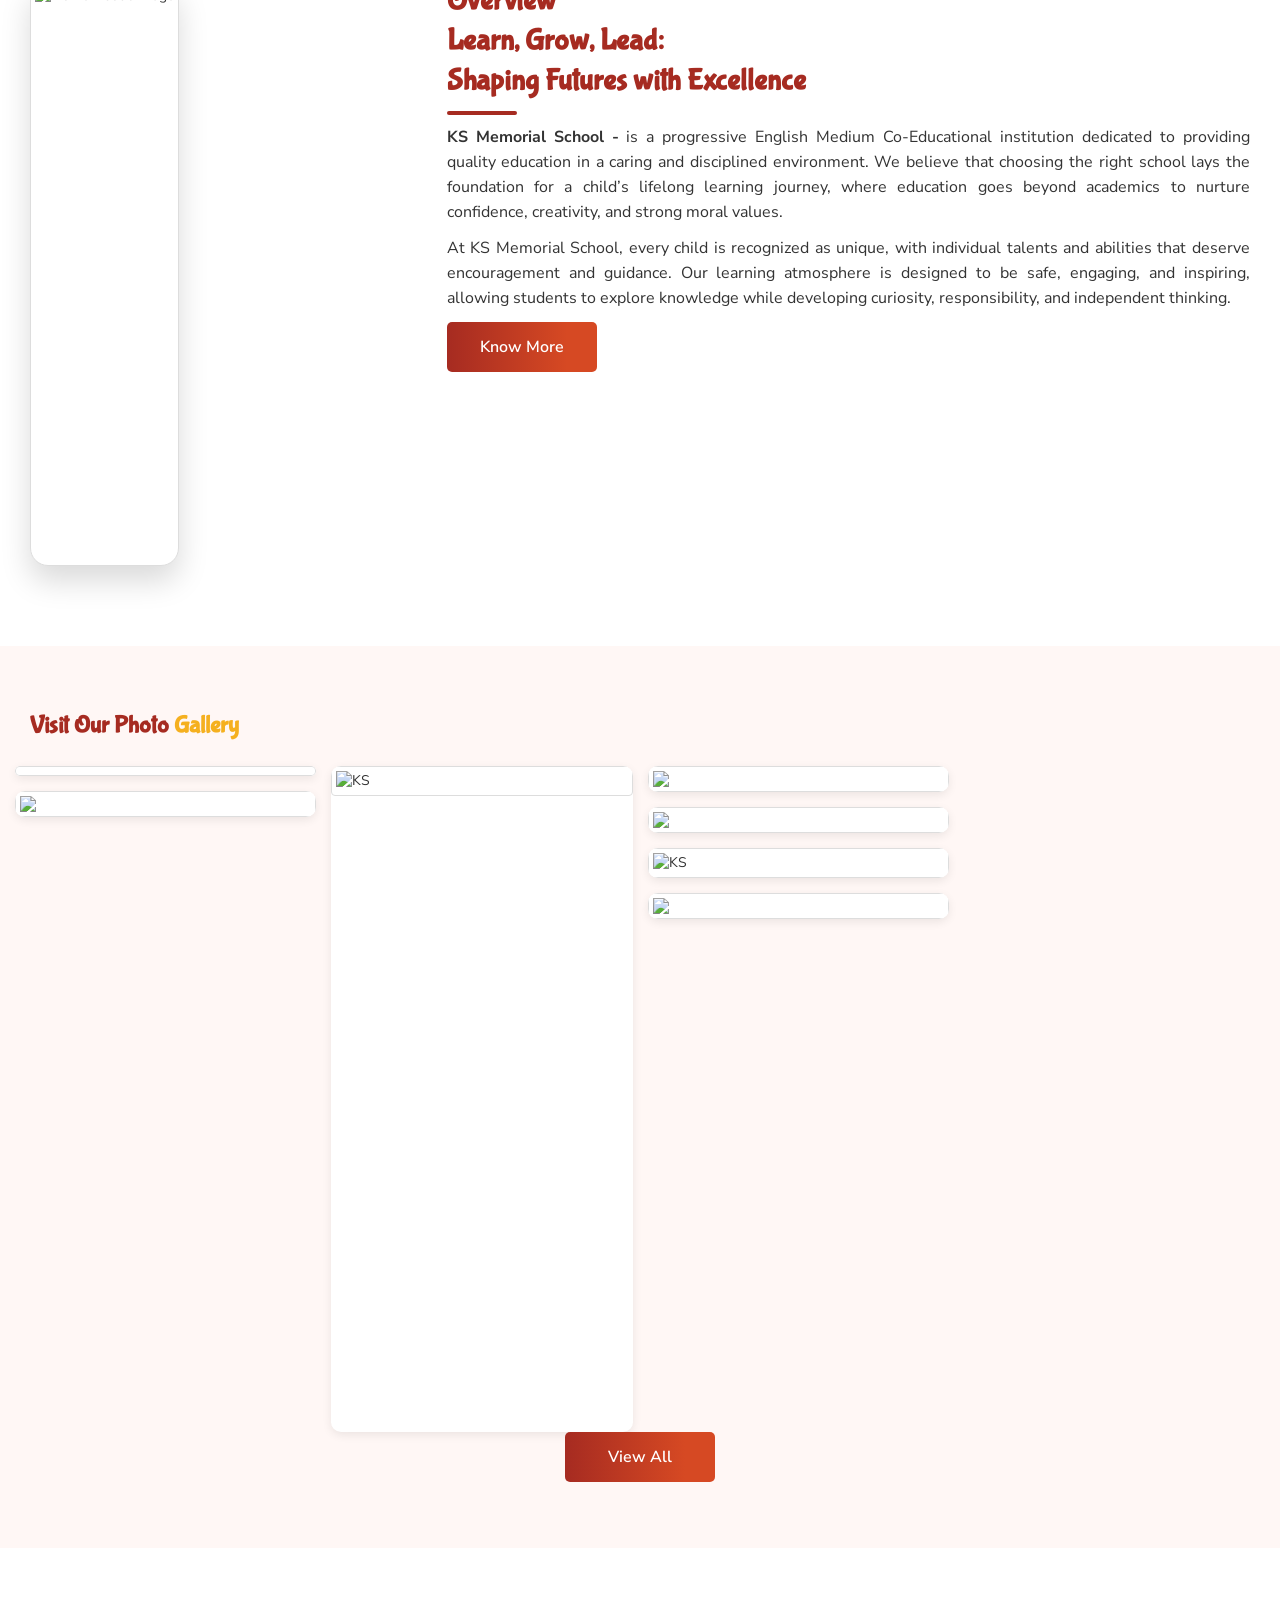
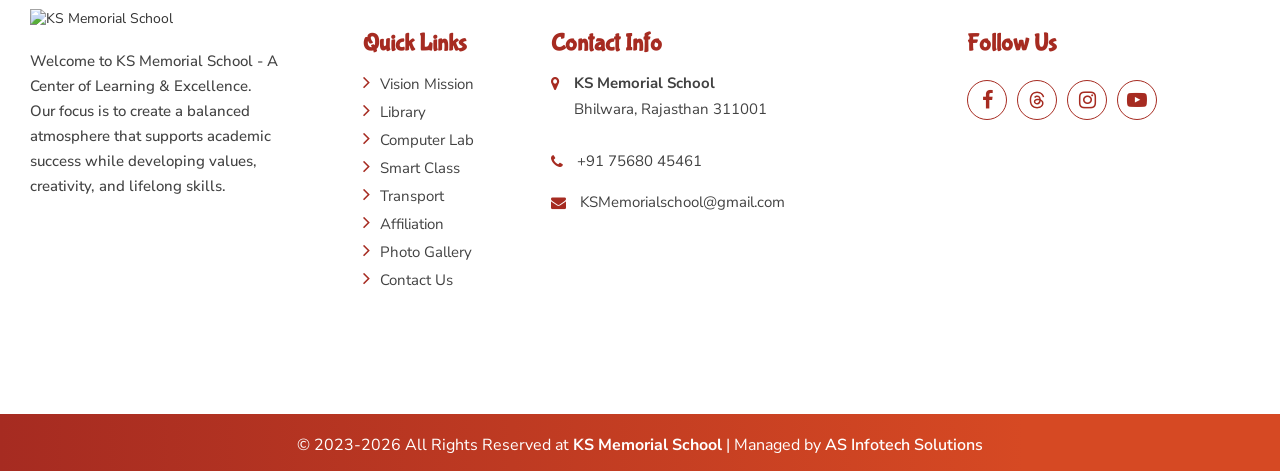
==== commit f39e203b: "added animations" ====
--- a/index.html
+++ b/index.html
@@ -6,7 +6,7 @@
     <title>Home</title>
     <meta name="viewport" content="width=device-width, initial-scale=1">
     <link rel="icon" type="image/x-icon"
-        href="https://res.cloudinary.com/doqruncrn/image/upload/v1776763868/KS_Memorial_Banner_-_V15_pjntpk.png">
+        href="https://res.cloudinary.com/doqruncrn/image/upload/v1776855977/fav1_ocrvsm.png">
     <meta name="description" content="">
     <meta name="keywords" content="">
     <meta name="language" content="EN">
@@ -766,7 +766,7 @@
         </div>
 
         <!-- -->
-        <div class="idx-about-sec" >
+        <div class="idx-about-sec">
             <div class="container-fluid" data-aos="fade-up" data-aos-delay="200">
                 <div class="home-abt-outer">
                     <div class="row">
@@ -822,7 +822,7 @@
             </div>
         </div>
 
-        <div class="col-bar home-gallery-bar" >
+        <div class="col-bar home-gallery-bar">
             <div class="container-fluid" data-aos="fade-up" data-aos-delay="200">
                 <div class="row g-2">
                     <div class="col-xs-12">
@@ -926,7 +926,7 @@
                     All</a>
             </div>
         </div>
-        
+
 
         <!-- home page ends -->
     </section>
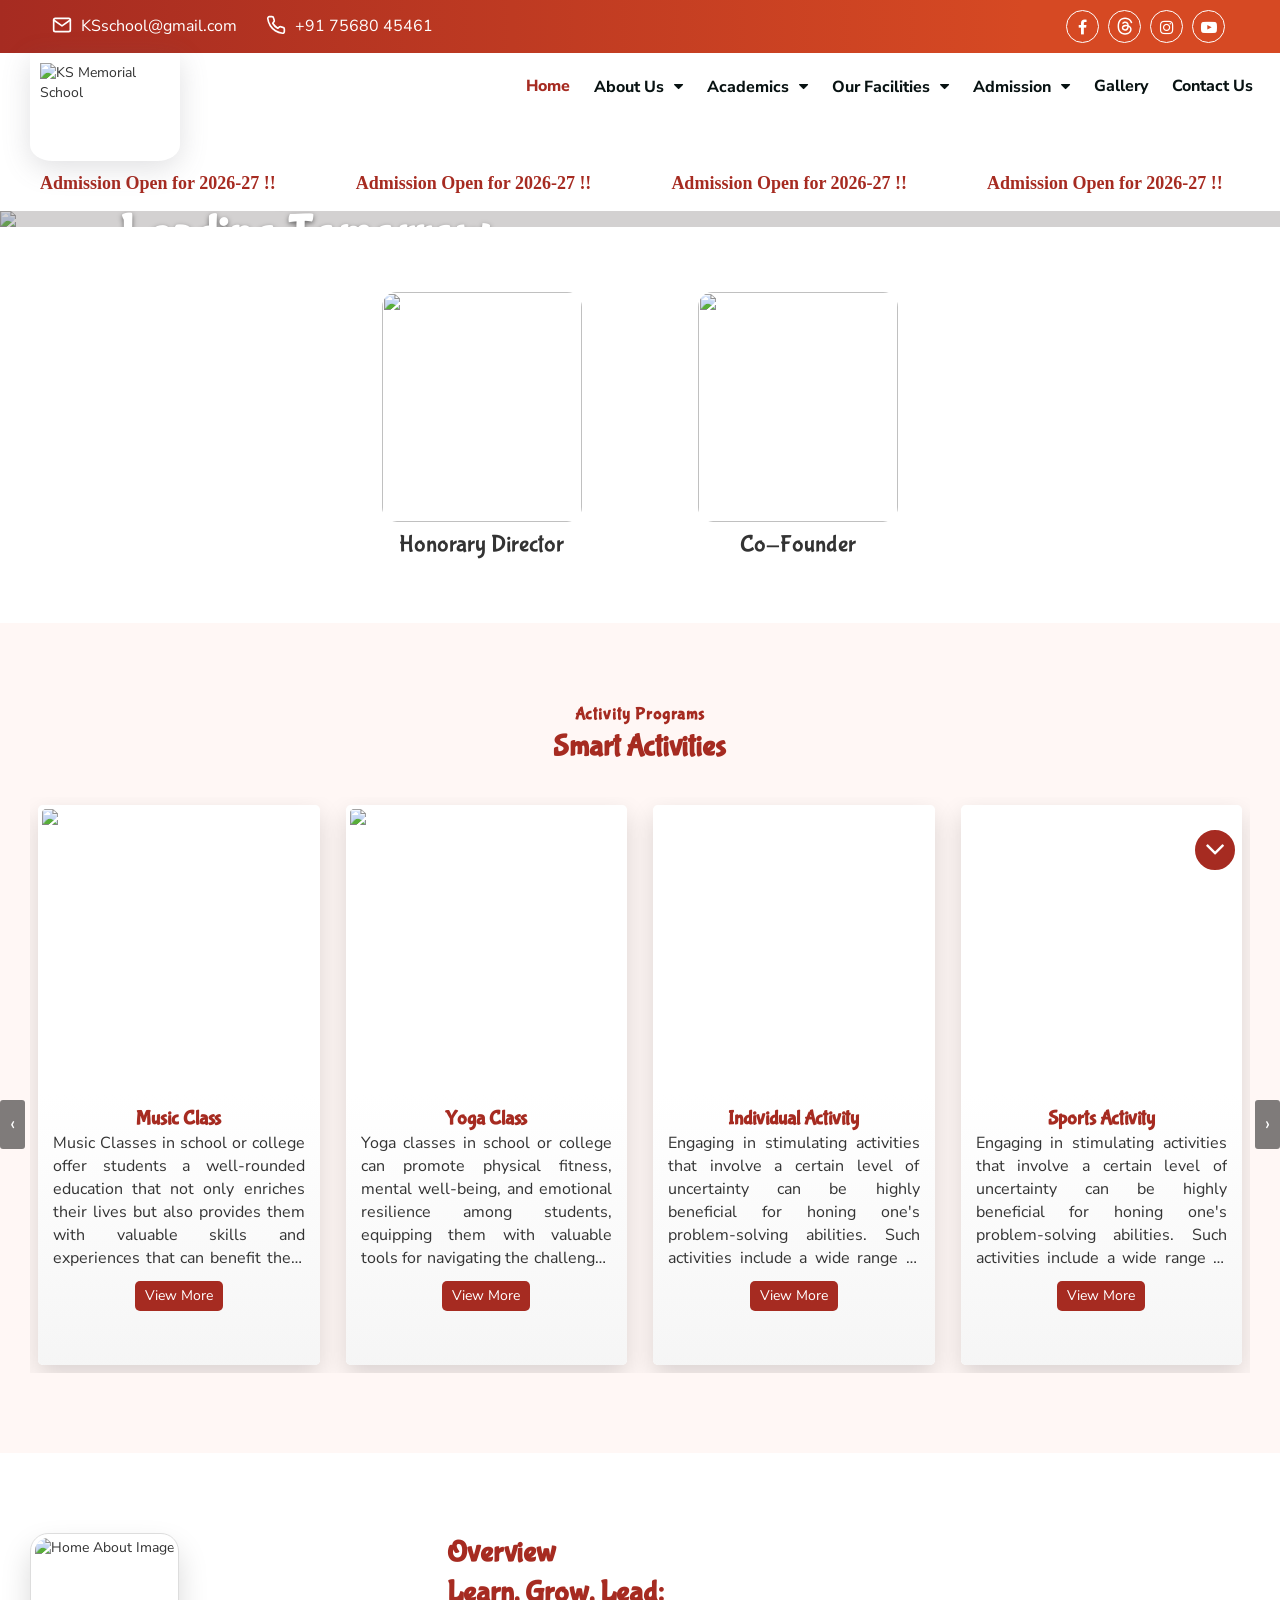
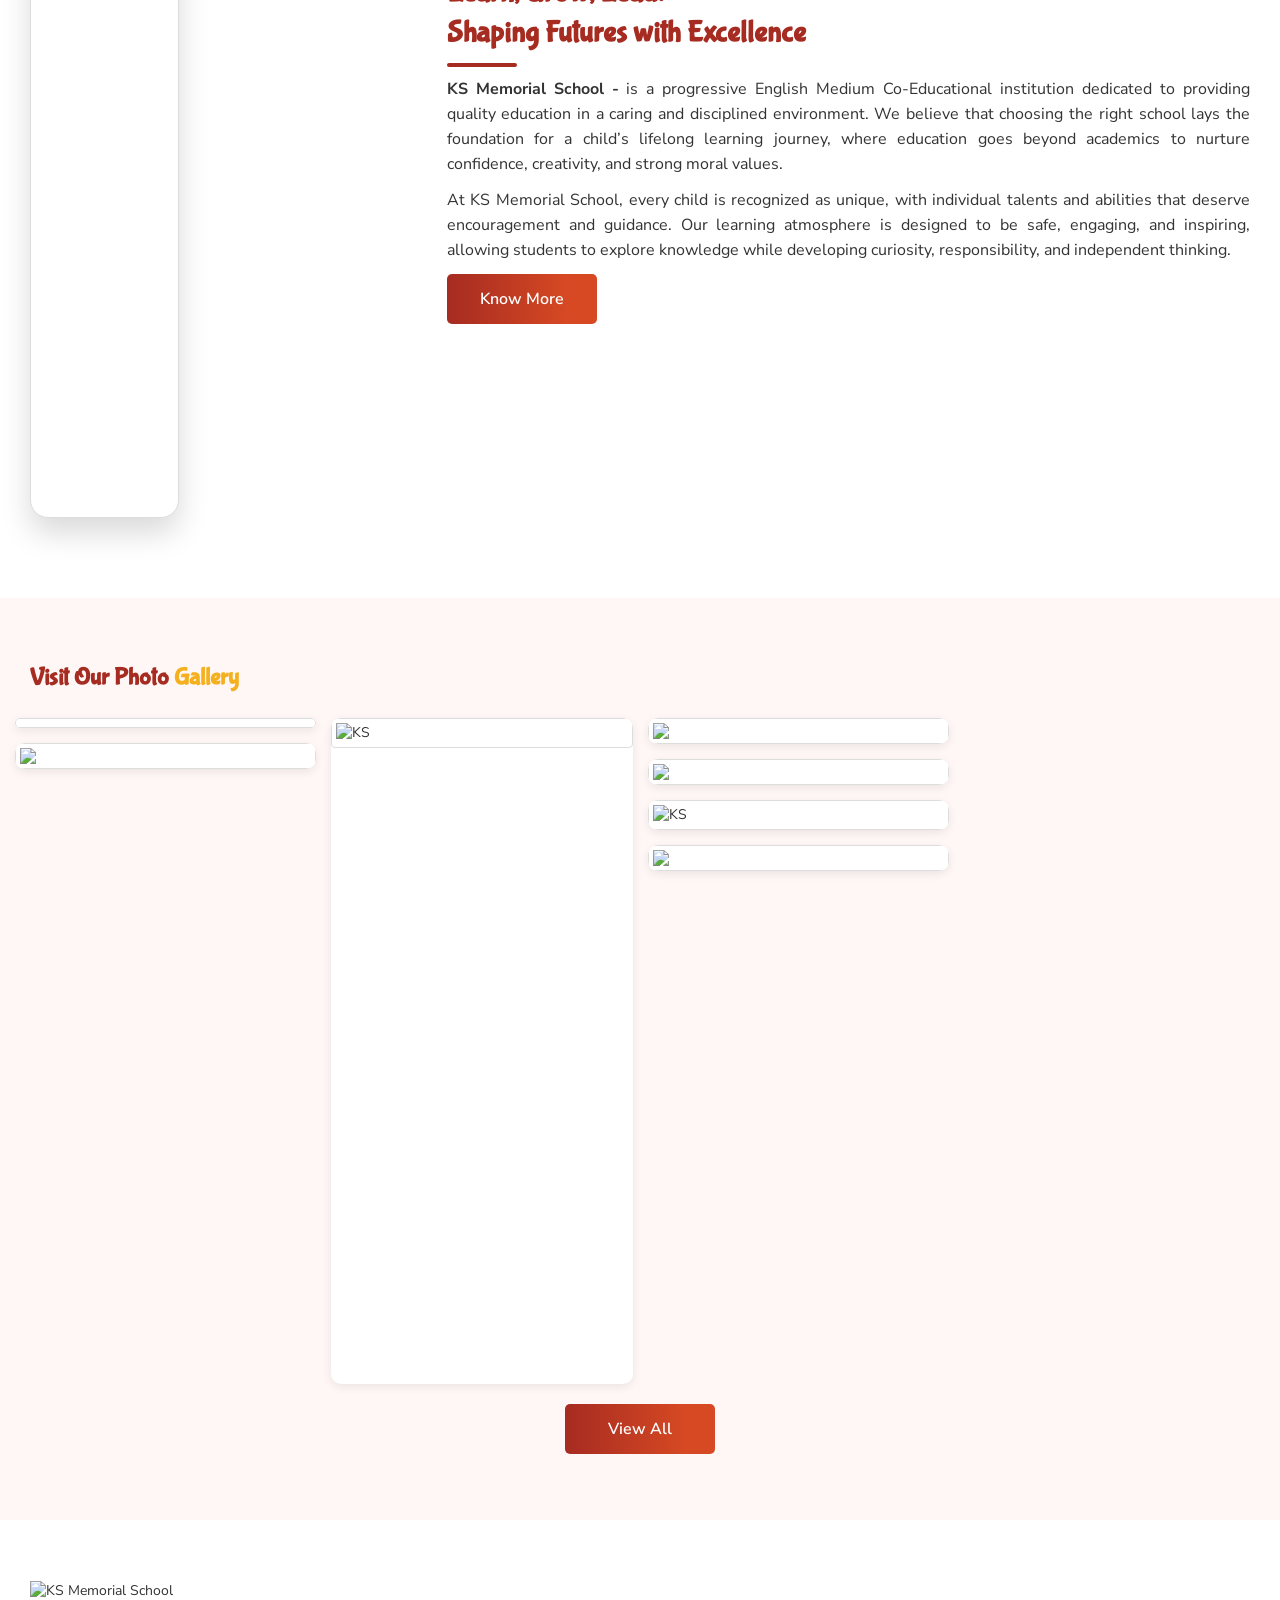
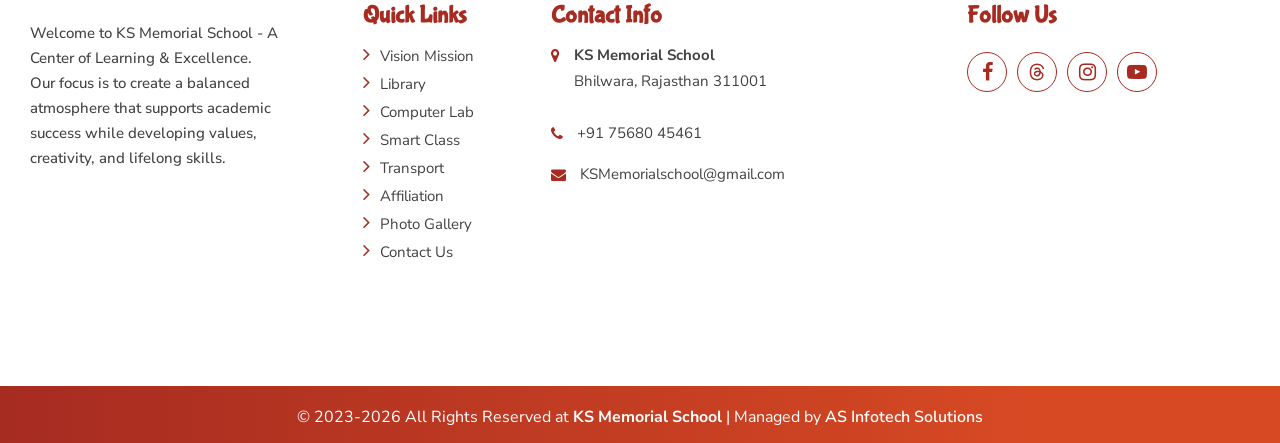
==== commit 1688bf9a: "mail id" ====
--- a/index.html
+++ b/index.html
@@ -14,9 +14,9 @@
     <link rel="stylesheet" href="assets/css/custom_styles.css">
     <link rel="stylesheet" href="assets/css/responsive_styles.css">
     <link rel="stylesheet" href="assets/css/bootstrap.min.css">
-    <link rel="stylesheet" href="assets/css/browser.css">
+
     <link rel="stylesheet" href="assets/css/font-awesome.min.css">
-    <link rel="stylesheet" href="assets/css/message.css">
+
 
     <!--nav styles-->
     <link rel="stylesheet" href="assets/css/nav.css">
@@ -191,7 +191,7 @@
                     <div class="col-xs-5 col-sm-2 col-md-2 col-lg-3 ipad-no">
                         <a href="index.html" class="logo">
                             <img src="https://res.cloudinary.com/doqruncrn/image/upload/v1776763868/KS_Memorial_Banner_-_V15_pjntpk.png"
-                                alt="KS Memorial School">
+                                alt="KS Memorial School" loading="lazy">
                         </a>
                     </div>
 
@@ -334,27 +334,20 @@
     <section class="contents">
         <div style="min-height:50px;">
 
-            <div class="row admission-box"
-                style="border-radius: 0px; border:0; padding-top:10px; padding-bottom:3px;margin:0;">
-                <div class="col-md-12" style="margin-bottom:-43px;">
-                    <marquee behavior="scroll" direction="left" scrollamount="6" loop="infinite"
-                        onMouseOver="this.stop();" onMouseOut="this.start();">
-
-                        <div id="newslink" class="top-news-wrap"
-                            style="margin-bottom:0px ;font-weight: bold;font-family: Century Schoolbook;font-size: 17px;">
-                            <p>Admission Open for 2026-27&nbsp;!!
-                                &nbsp;&nbsp;&nbsp;&nbsp;&nbsp;&nbsp;&nbsp;&nbsp;&nbsp;&nbsp;&nbsp;&nbsp;&nbsp;&nbsp;&nbsp;
-                                Admission Open for
-                                2026-27&nbsp;!!&nbsp;&nbsp;&nbsp;&nbsp;&nbsp;&nbsp;&nbsp;&nbsp;&nbsp;&nbsp;&nbsp;&nbsp;&nbsp;&nbsp;&nbsp;
-                                Admission Open for
-                                2026-27&nbsp;!!&nbsp;&nbsp;&nbsp;&nbsp;&nbsp;&nbsp;&nbsp;&nbsp;&nbsp;&nbsp;&nbsp;&nbsp;&nbsp;&nbsp;&nbsp;
-                                Admission Open for
-                                2026-27&nbsp;!!&nbsp;&nbsp;&nbsp;&nbsp;&nbsp;&nbsp;&nbsp;&nbsp;&nbsp;&nbsp;&nbsp;&nbsp;&nbsp;&nbsp;&nbsp;
-                                Admission Open for
-                                2026-27&nbsp;!!&nbsp;&nbsp;&nbsp;&nbsp;&nbsp;&nbsp;&nbsp;&nbsp;&nbsp;&nbsp;&nbsp;&nbsp;&nbsp;&nbsp;&nbsp;
-                            </p>
-                        </div>
-                    </marquee>
+            <div class="row admission-box" style="margin:0;">
+                <div class="col-md-12 p-0">
+                    <div class="ticker-wrap">
+                        <div class="ticker">
+                            <div class="ticker__item">Admission Open for 2026-27 !!</div>
+                            <div class="ticker__item">Admission Open for 2026-27 !!</div>
+                            <div class="ticker__item">Admission Open for 2026-27 !!</div>
+                            <div class="ticker__item">Admission Open for 2026-27 !!</div>
+                            <div class="ticker__item">Admission Open for 2026-27 !!</div>
+                            <div class="ticker__item">Admission Open for 2026-27 !!</div>
+                            <div class="ticker__item">Admission Open for 2026-27 !!</div>
+                            <div class="ticker__item">Admission Open for 2026-27 !!</div>
+                        </div>
+                    </div>
                 </div>
             </div>
 
@@ -364,8 +357,8 @@
 
             <div id="home-slider" class="slides">
                 <img src="https://res.cloudinary.com/doqruncrn/image/upload/v1776763884/Untitled_design_1_gwiloq.jpg"
-                    title="#caption-1" />
-                <img src="https://res.cloudinary.com/doqruncrn/image/upload/v1776763886/Untitled_design_2_rzgzsr.jpg" />
+                    title="#caption-1" loading="lazy" />
+                <img src="https://res.cloudinary.com/doqruncrn/image/upload/v1776763886/Untitled_design_2_rzgzsr.jpg" loading="lazy" />
                 <!-- <img src="assets/images/background/ChatGPT Image Apr 13, 2026, 04_35_11 PM.png" alt="Slider 3" title="#caption-1" /> -->
             </div>
 
@@ -421,7 +414,7 @@
                     <div class="leader-card">
                         <div class="leader-img">
                             <img
-                                src="https://res.cloudinary.com/doqruncrn/image/upload/v1776764280/7F8A9931_eckh6l.jpg">
+                                src="https://res.cloudinary.com/doqruncrn/image/upload/v1776764280/7F8A9931_eckh6l.jpg" loading="lazy">
                         </div>
 
                         <div class="leader-info">
@@ -440,7 +433,7 @@
                     <div class="leader-card">
                         <div class="leader-img">
                             <img
-                                src="https://res.cloudinary.com/doqruncrn/image/upload/v1776751285/7F8A9834_d1wovb.jpg">
+                                src="https://res.cloudinary.com/doqruncrn/image/upload/v1776751285/7F8A9834_d1wovb.jpg" loading="lazy">
                         </div>
 
                         <div class="leader-info">
@@ -569,17 +562,19 @@
                                 <div class="activity-box">
                                     <div class="activity-blk">
                                         <img class="img-thumbnail"
-                                            src="https://res.cloudinary.com/doqruncrn/image/upload/v1776764342/394a8514c21be4c0fc80e3d2a9879019_mjflrm.jpg">
+                                            src="https://res.cloudinary.com/doqruncrn/image/upload/v1776764342/394a8514c21be4c0fc80e3d2a9879019_mjflrm.jpg" loading="lazy">
                                     </div>
 
                                     <div class="activity-info">
                                         <h4>Music Class</h4>
-                                        <p>Music Classes in school or college offer students a well-rounded
+                                        <p class="activity-text">
+                                            Music Classes in school or college offer students a well-rounded
                                             education
                                             that not only enriches their lives but also provides them with valuable
                                             skills and experiences that can benefit them in various aspects of their
                                             personal and professional lives.
                                         </p>
+                                        <button class="view-more">View More</button>
                                     </div>
                                 </div>
                             </div>
@@ -590,132 +585,61 @@
                                 <div class="activity-box">
                                     <div class="activity-blk activity-blk2">
                                         <img class="img-thumbnail"
-                                            src="https://res.cloudinary.com/doqruncrn/image/upload/v1776764342/394a8514c21be4c0fc80e3d2a9879019_mjflrm.jpg">
+                                            src="https://res.cloudinary.com/doqruncrn/image/upload/v1776764342/394a8514c21be4c0fc80e3d2a9879019_mjflrm.jpg" loading="lazy">
                                     </div>
 
                                     <div class="activity-info">
                                         <h4>Yoga Class</h4>
-                                        <p>Yoga classes in school or college can promote physical fitness, mental
+                                        <p class="activity-text">
+                                            Yoga classes in school or college can promote physical fitness, mental
                                             well-being, and emotional resilience among students, equipping them with
                                             valuable tools for navigating the challenges of academic life and
                                             beyond.
                                         </p>
+                                        <button class="view-more .  ">View More</button>
                                     </div>
                                 </div>
                             </div>
-
-                            <!-- -->
-                            <!-- <div class="item">
-                                <div class="activity-box">
-                                    <div class="activity-blk activity-blk2">
-                                        <img class="img-thumbnail"
-                                            src="assets/images/activities/394a8514c21be4c0fc80e3d2a9879019.jpg">
-                                    </div>
-
-                                    <div class="activity-info">
-                                        <h4>Kung Fu Class</h4>
-                                        <p>Kung Fu classes in school or college can contribute to the holistic
-                                            development of students, helping them build physical fitness, mental
-                                            resilience, and character traits that will serve them well throughout
-                                            their
-                                            lives.
-                                        </p>
-                                    </div>
-                                </div>
-                            </div> -->
 
                             <!-- -->
                             <div class="item">
                                 <div class="activity-box">
                                     <div class="activity-blk activity-blk2 video-base">
                                         <video class="gallery-video lazy-video" muted loop playsinline
-                                            src="https://res.cloudinary.com/doqruncrn/video/upload/v1776753500/WhatsApp_Video_2026-04-10_at_9.44.39_PM_khp2tg.mp4"></video>
+                                            data-src="https://res.cloudinary.com/doqruncrn/video/upload/v1776753500/WhatsApp_Video_2026-04-10_at_9.44.39_PM_khp2tg.mp4"></video>
                                     </div>
 
                                     <div class="activity-info">
                                         <h4>Individual Activity</h4>
-                                        <p>Engaging in stimulating activities that involve a certain level of
+                                        <p class="activity-text">
+                                            Engaging in stimulating activities that involve a certain level of
                                             uncertainty can be highly beneficial for honing one's problem-solving
                                             abilities. Such activities include a wide range of options, including
                                             outdoor sports, artistic endeavors, reading, and many others.
                                         </p>
+                                        <button class="view-more">View More</button>
                                     </div>
                                 </div>
                             </div>
 
-                            <!-- -->
-                            <!-- <div class="item">
-                                <div class="activity-box">
-                                    <div class="activity-blk activity-blk2">
-                                        <img class="img-thumbnail"
-                                            src="assets/images/activities/394a8514c21be4c0fc80e3d2a9879019.jpg">
-                                    </div>
-
-                                    <div class="activity-info">
-                                        <h4>Horse Riding</h4>
-                                        <p>Engaging in stimulating activities that involve a certain level of
-                                            uncertainty can be highly beneficial for honing one's problem-solving
-                                            abilities. Such activities include a wide range of options, including
-                                            outdoor sports, artistic endeavors, reading, and many others.
-                                        </p>
-                                    </div>
-                                </div>
-                            </div> -->
 
                             <!-- -->
                             <div class="item">
                                 <div class="activity-box">
                                     <div class="activity-blk activity-blk2 video-base">
                                         <video class="gallery-video lazy-video" muted loop playsinline preload="none"
-                                            src="https://res.cloudinary.com/doqruncrn/video/upload/v1776752429/VID20260131130327_fymeop.mp4"></video>
+                                            data-src="https://res.cloudinary.com/doqruncrn/video/upload/v1776752429/VID20260131130327_fymeop.mp4"></video>
                                     </div>
 
                                     <div class="activity-info">
                                         <h4>Sports Activity</h4>
-                                        <p>Engaging in stimulating activities that involve a certain level of
+                                        <p class="activity-text">
+                                            Engaging in stimulating activities that involve a certain level of
                                             uncertainty can be highly beneficial for honing one's problem-solving
                                             abilities. Such activities include a wide range of options, including
                                             outdoor sports, artistic endeavors, reading, and many others.
                                         </p>
-                                    </div>
-                                </div>
-                            </div>
-
-                            <!-- -->
-                            <div class="item">
-                                <div class="activity-box">
-                                    <div class="activity-blk activity-blk2 video-base">
-                                        <video class="gallery-video lazy-video img-fluid" muted loop playsinline
-                                            preload="none" lazy
-                                            src="https://res.cloudinary.com/doqruncrn/video/upload/v1776753508/WhatsApp_Video_2026-04-09_at_9.55.26_AM_p1z3tg.mp4"></video>
-                                    </div>
-
-                                    <div class="activity-info">
-                                        <h4>Group Activities</h4>
-                                        <p>Engaging in stimulating activities that involve a certain level of
-                                            uncertainty can be highly beneficial for honing one's problem-solving
-                                            abilities. Such activities include a wide range of options, including
-                                            outdoor sports, artistic endeavors, reading, and many others.
-                                        </p>
-                                    </div>
-                                </div>
-                            </div>
-
-                            <!-- -->
-                            <div class="item">
-                                <div class="activity-box">
-                                    <div class="activity-blk activity-blk2">
-                                        <img class="img-thumbnail"
-                                            src="https://res.cloudinary.com/doqruncrn/image/upload/v1776751254/ChatGPT_Image_Apr_20_2026_11_15_35_AM_wq9yfn.jpg">
-                                    </div>
-
-                                    <div class="activity-info">
-                                        <h4>Dance Class</h4>
-                                        <p>Engaging in stimulating activities that involve a certain level of
-                                            uncertainty can be highly beneficial for honing one's problem-solving
-                                            abilities. Such activities include a wide range of options, including
-                                            outdoor sports, artistic endeavors, reading, and many others.
-                                        </p>
+                                        <button class="view-more">View More</button>
                                     </div>
                                 </div>
                             </div>
@@ -726,38 +650,67 @@
                                     <div class="activity-blk activity-blk2 video-base">
                                         <video class="gallery-video lazy-video img-fluid" muted loop playsinline
                                             preload="none"
-                                            src="https://res.cloudinary.com/doqruncrn/video/upload/v1776753460/WhatsApp_Video_2026-04-09_at_9.54.48_AM_flvp53.mp4"></video>
+                                            data-src="https://res.cloudinary.com/doqruncrn/video/upload/v1776753508/WhatsApp_Video_2026-04-09_at_9.55.26_AM_p1z3tg.mp4"></video>
                                     </div>
 
                                     <div class="activity-info">
-                                        <h4>Kids Activities</h4>
-                                        <p>Engaging in stimulating activities that involve a certain level of
+                                        <h4>Group Activities</h4>
+                                        <p class="activity-text">
+                                            Engaging in stimulating activities that involve a certain level of
                                             uncertainty can be highly beneficial for honing one's problem-solving
                                             abilities. Such activities include a wide range of options, including
                                             outdoor sports, artistic endeavors, reading, and many others.
                                         </p>
+                                        <button class="view-more">View More</button>
                                     </div>
                                 </div>
                             </div>
 
                             <!-- -->
-                            <!-- <div class="item">
+                            <div class="item">
                                 <div class="activity-box">
                                     <div class="activity-blk activity-blk2">
                                         <img class="img-thumbnail"
-                                            src="assets/images/activities/394a8514c21be4c0fc80e3d2a9879019.jpg">
+                                            src="https://res.cloudinary.com/doqruncrn/image/upload/v1776751254/ChatGPT_Image_Apr_20_2026_11_15_35_AM_wq9yfn.jpg" loading="lazy">
                                     </div>
 
                                     <div class="activity-info">
-                                        <h4>Swiming</h4>
-                                        <p>Engaging in stimulating activities that involve a certain level of
+                                        <h4>Dance Class</h4>
+                                        <p class="activity-text">
+                                            Engaging in stimulating activities that involve a certain level of
                                             uncertainty can be highly beneficial for honing one's problem-solving
                                             abilities. Such activities include a wide range of options, including
                                             outdoor sports, artistic endeavors, reading, and many others.
                                         </p>
+
+                                        <button class="view-more">View More</button>
                                     </div>
                                 </div>
-                            </div> -->
+                            </div>
+
+                            <!-- -->
+                            <div class="item">
+                                <div class="activity-box">
+                                    <div class="activity-blk activity-blk2 video-base">
+                                        <video class="gallery-video lazy-video img-fluid" muted loop playsinline
+                                            preload="none"
+                                            data-src="https://res.cloudinary.com/doqruncrn/video/upload/v1776753460/WhatsApp_Video_2026-04-09_at_9.54.48_AM_flvp53.mp4"></video>
+                                    </div>
+
+                                    <div class="activity-info">
+                                        <h4>Kids Activities</h4>
+                                        <p class="activity-text">
+                                            Engaging in stimulating activities that involve a certain level of
+                                            uncertainty can be highly beneficial for honing one's problem-solving
+                                            abilities. Such activities include a wide range of options, including
+                                            outdoor sports, artistic endeavors, reading, and many others.
+                                        </p>
+                                        <button class="view-more">View More</button>
+                                    </div>
+                                </div>
+                            </div>
+
+                          
 
                         </div>
                     </div>
@@ -775,7 +728,7 @@
                                 <a href="about.html">
                                     <img class="img-thumbnail"
                                         src="https://res.cloudinary.com/doqruncrn/image/upload/v1776751256/WhatsApp_Image_2026-04-14_at_11.18.19_AM_ciz4pg.jpg"
-                                        alt="Home About Image"></a>
+                                        alt="Home About Image" loading="lazy"></a>
                             </div>
                         </div>
 
@@ -786,7 +739,7 @@
                                     <br>Learn, Grow, Lead: <br /> Shaping Futures with Excellence
                                 </h2>
 
-                                <p>
+                                <p >
                                     <b>KS Memorial School -</b>
                                     is a progressive English Medium Co-Educational institution dedicated to
                                     providing
@@ -838,7 +791,7 @@
                         <div class="gallery-item">
                             <img class="img-thumbnail"
                                 src="https://res.cloudinary.com/doqruncrn/image/upload/v1776751259/ChatGPT_Image_Apr_20_2026_12_42_26_PM_qixhfz.jpg"
-                                alt="">
+                                alt="" loading="lazy">
                             <!-- <a class="spotlight" href="gallery.html">
                                     <i class="fa fa-search-plus"></i>
                                 </a> -->
@@ -850,7 +803,7 @@
                     <div data-spotlight="gallery">
                         <div class="gallery-item">
                             <img class="img-thumbnail"
-                                src="https://res.cloudinary.com/doqruncrn/image/upload/v1776751273/7F8A9921_mn1kpu.jpg">
+                                src="https://res.cloudinary.com/doqruncrn/image/upload/v1776751273/7F8A9921_mn1kpu.jpg" loading="lazy">
 
                         </div>
                         <!-- <p class="txt-title">Img6</p> -->
@@ -861,7 +814,7 @@
                         <div class="gallery-item home-gallery-child" style="height: 74vh;">
                             <img class="img-thumbnail"
                                 src="https://res.cloudinary.com/doqruncrn/image/upload/v1776751259/7F8A0024_fg8fgz.jpg"
-                                alt="KS">
+                                alt="KS" loading="lazy">
                             <!-- <a class="spotlight" href="gallery.html">
                                     <i class="fa fa-search-plus"></i>
                                 </a> -->
@@ -873,7 +826,7 @@
                     <div data-spotlight="gallery">
                         <div class="gallery-item">
                             <img class="img-thumbnail"
-                                src="https://res.cloudinary.com/doqruncrn/image/upload/v1776751264/7F8A0037_hlesdz.jpg">
+                                src="https://res.cloudinary.com/doqruncrn/image/upload/v1776751264/7F8A0037_hlesdz.jpg" loading="lazy">
                             <!-- <a class="spotlight" href="gallery.html">
                                     <i class="fa fa-search-plus"></i>
                                 </a> -->
@@ -884,7 +837,7 @@
                     <div data-spotlight="gallery">
                         <div class="gallery-item">
                             <img class="img-thumbnail"
-                                src="https://res.cloudinary.com/doqruncrn/image/upload/v1776751273/7F8A0045_gk54j8.jpg">
+                                src="https://res.cloudinary.com/doqruncrn/image/upload/v1776751273/7F8A0045_gk54j8.jpg" loading="lazy">
                             <!--  <a class="spotlight" href="gallery.html">
                                     <i class="fa fa-search-plus"></i>
                                 </a> -->
@@ -898,7 +851,7 @@
                         <div class="gallery-item">
                             <img class="img-thumbnail"
                                 src="https://res.cloudinary.com/doqruncrn/image/upload/v1776751285/7F8A9834_d1wovb.jpg"
-                                alt="KS">
+                                alt="KS" loading="lazy">
                             <!-- <a class="spotlight" href="gallery.html">
                                     <i class="fa fa-search-plus"></i>
                                 </a> -->
@@ -909,7 +862,7 @@
                     <div data-spotlight="gallery">
                         <div class="gallery-item">
                             <img class="img-thumbnail"
-                                src="https://res.cloudinary.com/doqruncrn/image/upload/v1776751271/7F8A9839_me95tf.jpg">
+                                src="https://res.cloudinary.com/doqruncrn/image/upload/v1776751271/7F8A9839_me95tf.jpg" loading="lazy">
 
                         </div>
                     </div>
@@ -922,8 +875,7 @@
             </div>
 
             <div class="col-xs-12">
-                <a href="gallery.html" class="idx-btn" style="display: inline-block;margin: 0 !important;">View
-                    All</a>
+                <a href="gallery.html" class="idx-btn" style="display: inline-block;">View All</a>
             </div>
         </div>
 
@@ -1172,6 +1124,24 @@
         });
     </script>
 
+<script>
+document.querySelectorAll(".view-more").forEach(button => {
+
+  button.addEventListener("click", function () {
+
+    const text = this.previousElementSibling;
+
+    text.classList.toggle("expanded");
+
+    this.textContent =
+      text.classList.contains("expanded")
+        ? "View Less"
+        : "View More";
+  });
+
+});
+</script>
+
 </body>
 
 
--- a/assets/css/custom_styles.css
+++ b/assets/css/custom_styles.css
@@ -1,4 +1,4 @@
-@import url("secondary.css");
+
 
 /*********************************************************************************
 common styles
@@ -1223,16 +1223,6 @@
     /* border-radius: 10px; */
 }
 
-/* .gallery-img {
-    opacity: 0;
-    transform: scale(0.9);
-    transition: 0.6s ease;
-}
-
-.gallery-img.visible {
-    opacity: 1;
-    transform: scale(1);
-} */
 
 .photo-gallery .gallery-item video {
     height: 100%;
@@ -1298,6 +1288,7 @@
 }
 
 .idx-activity-sec .activity-box .activity-blk {
+    height: 30vh !important;
     margin-bottom: 20px !important;
     position: relative;
     width: 100%;
@@ -1315,14 +1306,14 @@
     border: none;
     /* border-radius: 0; */
     box-shadow: none;
-
+    object-fit: cover;
     width: 100%;
     transition: transform .6s ease;
 
 }
 
 .idx-activity-sec .video-base {
-    height: 32vh;
+    /* height: 32vh; */
 }
 
 
@@ -1340,8 +1331,8 @@
 
 .idx-activity-sec .activity-info {
     position: relative;
-    padding: 10px;
-    min-height: 300px;
+    padding: 10px 15px;
+    min-height: 270px;
 
     background: linear-gradient(180deg,
             rgba(255, 255, 255, 0.9),
@@ -1357,10 +1348,34 @@
     color: var(--secondary-color);
 }
 
-.idx-activity-sec .activity-box p {
+/* .idx-activity-sec .activity-box p {
     font-size: 16px !important;
     line-height: 27px;
-    /* color: #333; */
+    
+} */
+
+.activity-text{
+    display: -webkit-box;
+    -webkit-line-clamp: 6;
+    -webkit-box-orient: vertical;
+    overflow: hidden;
+    text-align: justify;
+
+}
+
+.activity-text.expanded{
+    -webkit-line-clamp: unset;
+    overflow: visible;
+}
+
+.idx-activity-sec .activity-info .view-more{
+    background-color: var(--secondary-color);
+    color: var(--text-color);
+    border: none;
+    padding: 5px 10px;
+    position: relative;
+    z-index: 1;
+    border-radius: 5px;
 }
 
 /*  */
@@ -4257,13 +4272,52 @@
 }
 
 .admission-box {
-    background-color: linear-gradient(280deg, #ef7f1a 0%, #e5097f 80%) !important;
+    color: var(--secondary-color);
+    overflow: hidden;
+    position: relative;
+    z-index: 10;
 }
 
 .admission-box a {
     display: block;
     margin-bottom: 15px;
     color: var(--text-color) !important;
+}
+
+/* Ticker Styles */
+.ticker-wrap {
+    width: 100%;
+    overflow: hidden;
+    background-color: transparent;
+    padding: 10px 0;
+}
+
+.ticker {
+    display: flex;
+    width: fit-content;
+    animation: ticker-seamless 25s linear infinite;
+}
+
+.ticker:hover {
+    animation-play-state: paused;
+}
+
+.ticker__item {
+    white-space: nowrap;
+    padding: 0 40px; /* Medium gap */
+    font-size: 18px;
+    color: var(--secondary-color);
+    font-weight: bold;
+    font-family: "Century Schoolbook", serif;
+}
+
+@keyframes ticker-seamless {
+    0% {
+        transform: translateX(0);
+    }
+    100% {
+        transform: translateX(-50%);
+    }
 }
 
 /* SECTION SPACING */
--- a/assets/css/responsive_styles.css
+++ b/assets/css/responsive_styles.css
@@ -1486,7 +1486,7 @@
     }
 
     .idx-activity-sec .activity-info {
-        min-height: 355px;
+        /* min-height: 355px; */
     }
 
     /* Header Ends */
@@ -1560,7 +1560,7 @@
     }
 
     .idx-activity-sec .video-base {
-        height: 18vh !important;
+        /* height: 18vh !important; */
     }
 
     .idx-about-sec .home-abt-outer .row {
@@ -1845,6 +1845,9 @@
         height: auto;
     }
 
+    .idx-activity-sec .activity-box .activity-blk{
+        height: 15vh !important;
+    }
     .library-pg .library-left:last-child {
         margin: 0 auto;
         float: none;
@@ -1866,9 +1869,9 @@
         height: 7vh;
     }
 
-    .idx-activity-sec .video-base {
-        height: 10vh !important;
-    }
+   .idx-activity-sec .activity-box .activity-blk{
+    height: 13vh !important;
+   }
 
     .idx-about-sec .about-left {
         height: 27vh !important;
@@ -1922,7 +1925,7 @@
     /* Home Page */
 
     .idx-activity-sec .video-base {
-        height: 19vh;
+        /* height: 19vh; */
     }
 
     .idx-about-sec .about-left {
@@ -1948,6 +1951,10 @@
         height: 7vh;
     }
 
+    .idx-activity-sec .activity-box .activity-blk{
+        height: 20vh !important;
+    }
+
     .idx-about-sec .about-left {
         height: 30vh !important;
     }
@@ -1971,7 +1978,7 @@
     }
 
     .idx-activity-sec .video-base{
-        height: 20vh !important;
+        /* height: 20vh !important; */
     }
     .affiliation-img {
         height: 43vh;
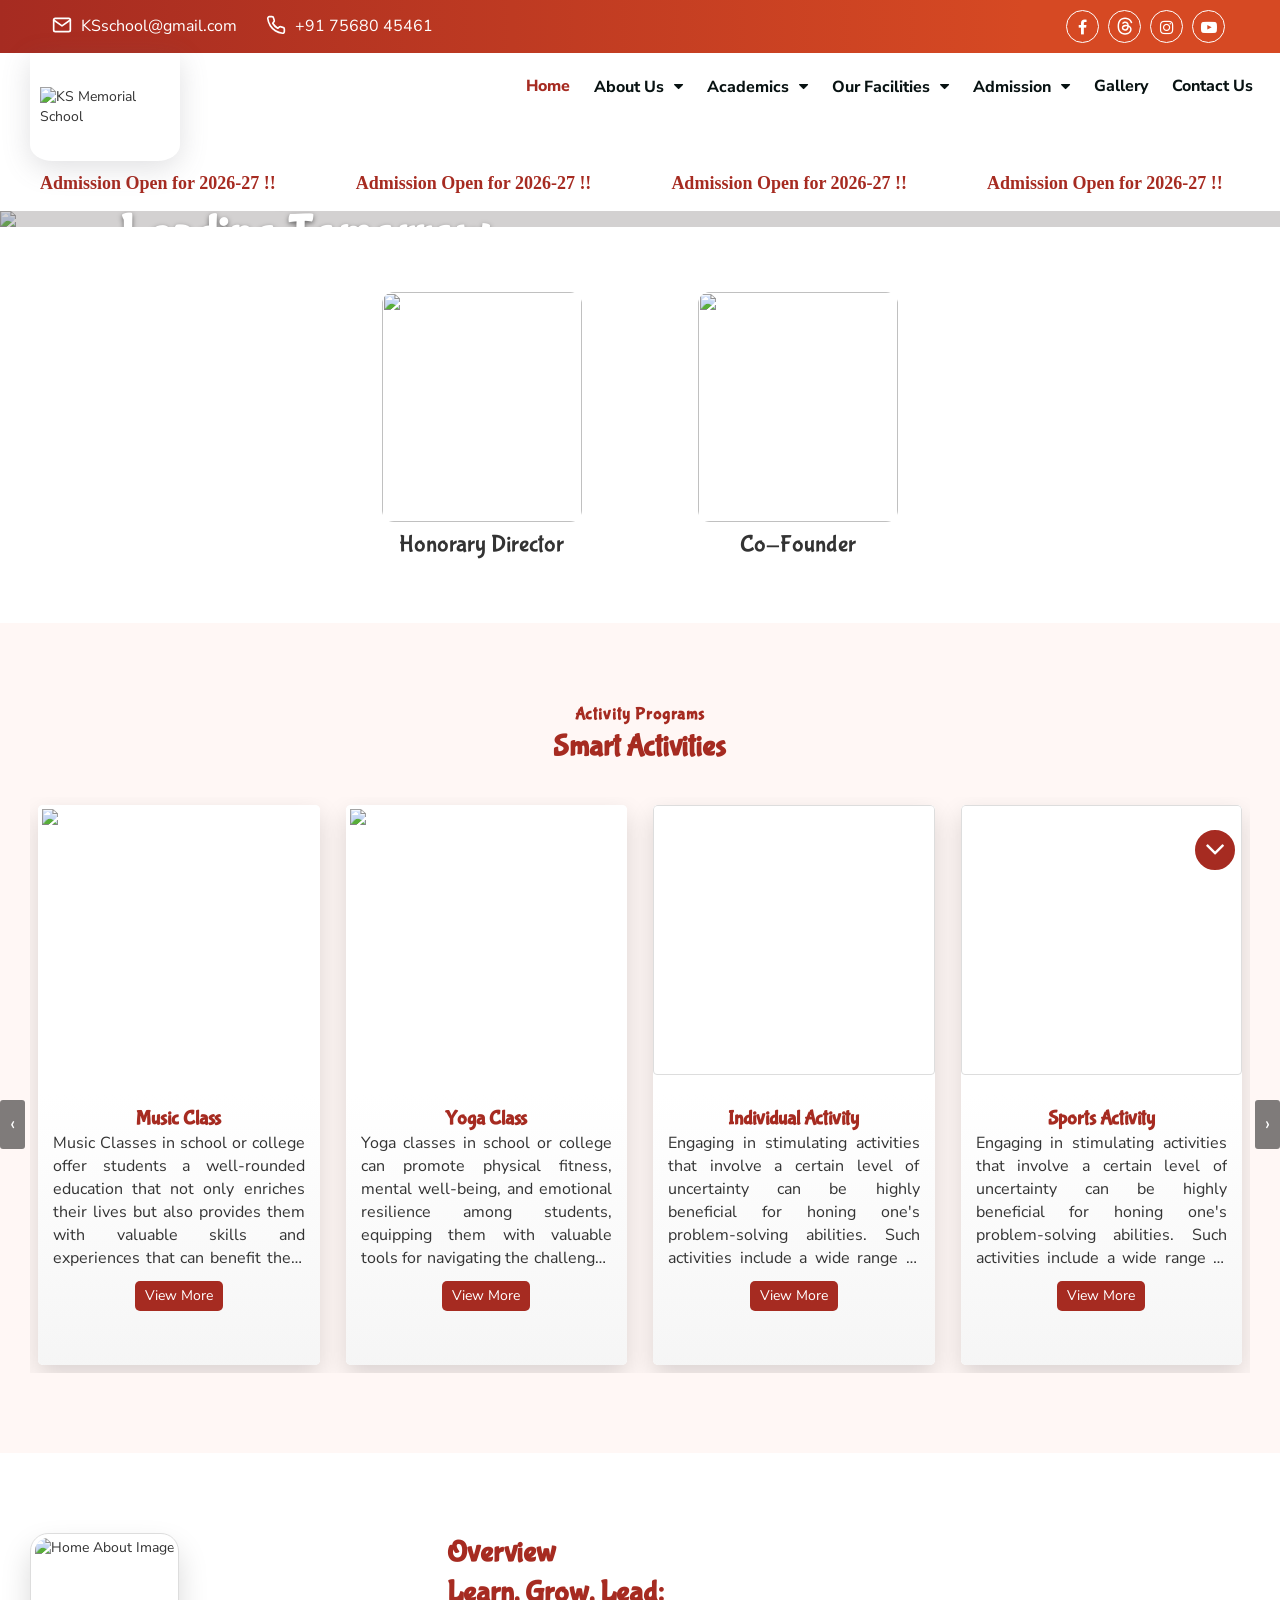
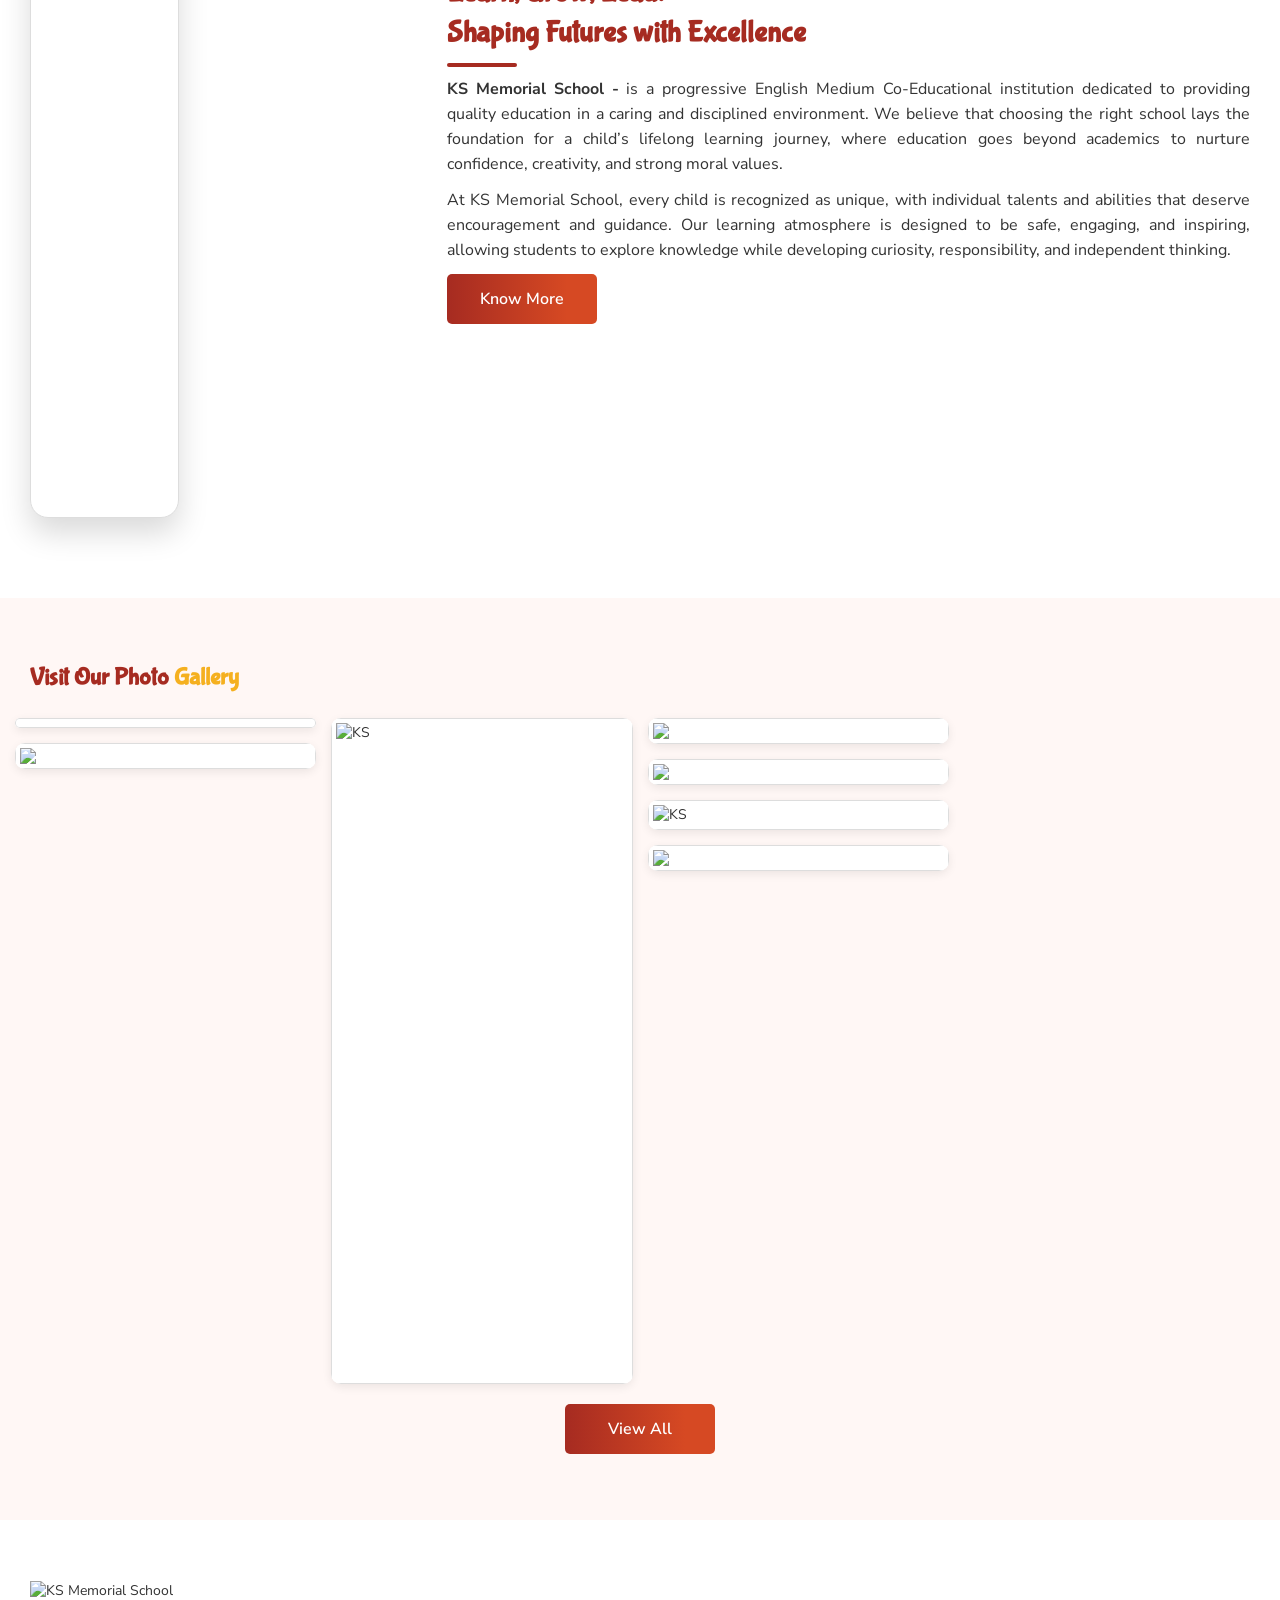
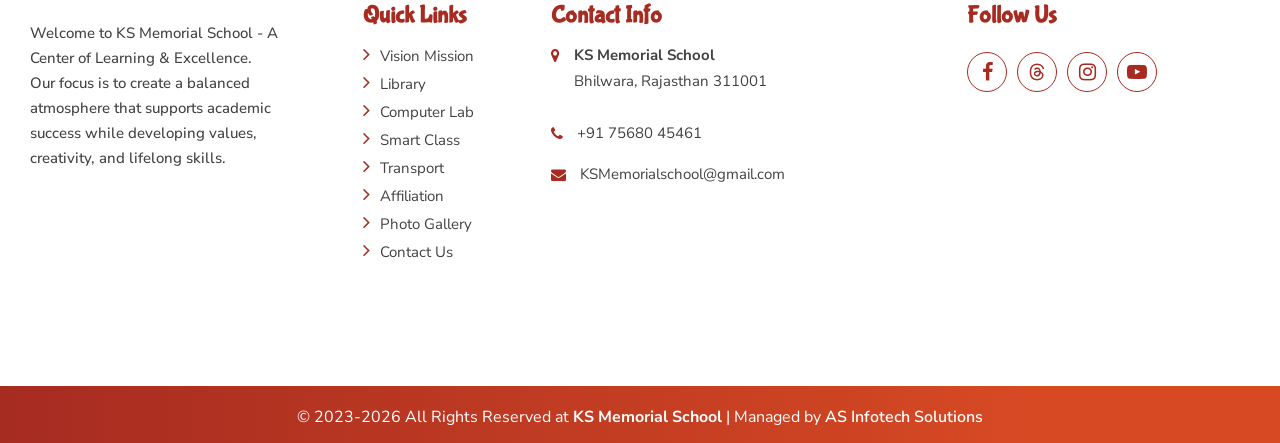
==== commit 7c142a69: "mail id" ====
--- a/index.html
+++ b/index.html
@@ -445,100 +445,7 @@
                         </div>
                     </div>
                 </div>
-
-
-                <!-- <div class="col-lg-6 col-sm-6 col-12">
-
-                     <h2 class="main-head" style="padding-left: 15px !important;"><span>HONORARY
-                        DIRECTOR</span></h2>
-                        
-                    <div class="director-base">
-                        <img class="img-thumbnail" src="assets/images/director/e692151bfc86c7d523697aa0dbd1a5d0.jpg"
-                            style="float:left;">
-                    </div>
-                </div> -->
-
-
-                <!-- <div class="col-lg-6 col-sm-6 col-12">
-                    <h2 class="main-head" style="padding-left: 15px !important; text-align: left;">
-                        <span>Co-Founder</span>
-                    </h2>
-                    <div class="director-base">
-                        <img class="img-thumbnail" src="assets/images/director/c09316fe25ddf61252271abeb06488a4.jpg"
-                            style="float:left; ">
-                    </div> -->
-
-                <!-- <p style="text-align:justify; color:#000;">
-
-                    <p>
-                        At <strong>KS Memorial School</strong>, we believe that education is not only about academic
-                        excellence but also about nurturing values, creativity, confidence, and character in every
-                        child. Our mission is to create a learning environment where students feel inspired to explore
-                        their potential and become responsible citizens of tomorrow. <br>
-
-                        Our dedicated teachers, supportive parents, and enthusiastic students together form a strong
-                        learning community. We continuously strive to provide modern educational facilities, innovative
-                        teaching methods, and co-curricular opportunities that help students discover their unique
-                        talents.
-
-                        I extend my heartfelt gratitude to parents for trusting us with their children’s future.
-                        Together, let us continue to build a brighter and stronger future for our students.
-
-                        Warm Regards,
-                        Director
-                        KS Memorial School
-                    </p>
-
-                    
-                    <p class="text-right">
-                        <a href="#" class="idx-btn" style="display: inline-block;margin: 0 !important;">Read
-                            More
-                        </a>
-                    </p>
-
-                    </p> -->
-
-
-                <!-- </div> -->
-
-            </div>
-
-            <!-- <div class="row courses-gin g-4 p-md-1">
-                
-                <div class="col-lg-9 col-sm-6 col-12 ">
-
-                    <p style="text-align:justify; color:#000;">Dear Students, Parents, and Well-Wishers, <br>
-                        At <strong>KS Memorial School</strong>
-                        our vision is to provide quality education that nurtures knowledge, values, and innovation. We
-                        are committed to creating a safe and inspiring learning environment where every student is
-                        encouraged to grow academically, socially, and morally.
-
-                        Our goal is to prepare students not only for examinations but for life — developing confidence,
-                        discipline, and leadership skills. With dedicated educators and modern learning practices, we
-                        strive to shape responsible citizens and future leaders.
-
-                        We thank parents and the community for their continued trust and support in our journey toward
-                        educational excellence.
-
-                        CEO
-                        KS Memorial School
-                    </p>
-
-
-                    <p class="text-left">
-                        <a href="#" class="idx-btn" style="display: inline-block;margin: 0 !important;">
-                            Read More
-                        </a>
-                    </p>
-                    </p>
-
-                </div>
-
-                <div class="col-lg-3 col-sm-6 col-12">
-                    
-                </div>
-            </div>
-        </div> -->
+            </div>
         </div>
 
         <!-- home page starts -->
@@ -605,7 +512,7 @@
                             <div class="item">
                                 <div class="activity-box">
                                     <div class="activity-blk activity-blk2 video-base">
-                                        <video class="gallery-video lazy-video" muted loop playsinline
+                                        <video class="gallery-video lazy-video img-thumbnail" muted loop playsinline
                                             data-src="https://res.cloudinary.com/doqruncrn/video/upload/v1776753500/WhatsApp_Video_2026-04-10_at_9.44.39_PM_khp2tg.mp4"></video>
                                     </div>
 
@@ -627,7 +534,7 @@
                             <div class="item">
                                 <div class="activity-box">
                                     <div class="activity-blk activity-blk2 video-base">
-                                        <video class="gallery-video lazy-video" muted loop playsinline preload="none"
+                                        <video class="gallery-video lazy-video img-thumbnail" muted loop playsinline preload="none"
                                             data-src="https://res.cloudinary.com/doqruncrn/video/upload/v1776752429/VID20260131130327_fymeop.mp4"></video>
                                     </div>
 
@@ -648,7 +555,7 @@
                             <div class="item">
                                 <div class="activity-box">
                                     <div class="activity-blk activity-blk2 video-base">
-                                        <video class="gallery-video lazy-video img-fluid" muted loop playsinline
+                                        <video class="gallery-video lazy-video img-thumbnail" muted loop playsinline
                                             preload="none"
                                             data-src="https://res.cloudinary.com/doqruncrn/video/upload/v1776753508/WhatsApp_Video_2026-04-09_at_9.55.26_AM_p1z3tg.mp4"></video>
                                     </div>
@@ -692,7 +599,7 @@
                             <div class="item">
                                 <div class="activity-box">
                                     <div class="activity-blk activity-blk2 video-base">
-                                        <video class="gallery-video lazy-video img-fluid" muted loop playsinline
+                                        <video class="gallery-video lazy-video img-thumbnail" muted loop playsinline
                                             preload="none"
                                             data-src="https://res.cloudinary.com/doqruncrn/video/upload/v1776753460/WhatsApp_Video_2026-04-09_at_9.54.48_AM_flvp53.mp4"></video>
                                     </div>
@@ -811,8 +718,8 @@
 
 
                     <div data-spotlight="gallery">
-                        <div class="gallery-item home-gallery-child" style="height: 74vh;">
-                            <img class="img-thumbnail"
+                        <div class="gallery-item " >
+                            <img class="img-thumbnail home-gallery-child" style="height: 74vh;"
                                 src="https://res.cloudinary.com/doqruncrn/image/upload/v1776751259/7F8A0024_fg8fgz.jpg"
                                 alt="KS" loading="lazy">
                             <!-- <a class="spotlight" href="gallery.html">
--- a/assets/css/custom_styles.css
+++ b/assets/css/custom_styles.css
@@ -447,7 +447,9 @@
 }
 
 header .logo {
-    display: block;
+    display: flex;
+    align-items: center;
+    justify-content: center;
     position: relative;
     z-index: 999;
     width: 150px;
@@ -988,190 +990,6 @@
     overflow: hidden;
 }
 
-/*.idx-services .services-blk:before{
-	position:absolute;
-	content:"";
-	left:0;
-	top:0;
-	background-image: url(../images/custom-shape-bg-layer.png);
-	width: 260px;
-    height: 400px;
-    background-size: 100% 400px;
-} */
-/* .idx-services .idx-btn {
-   position: fixed;
-    bottom: -15px;
-    left: 30%;
-    width: 110px !important;
-    padding: 12px 10px !important;
-    margin: 0 !important;
-    font-size: 13px !important;
-    margin-bottom: 20px !important;
-    border-radius: 4px !important;
-}
-
-
-.idx-services .services-blk .co-top {
-    position: relative;
-	width:200px;
-	height:200px;
-	margin:0px auto 20px !important;
-}
-
-.idx-services .services-blk .co-top img {
-    max-width: 100%;
-	border-radius: 50%;
-}
-
-.idx-services .services-blk .co-down {
-    width: 100%;
-    display: block;
-}
-
-.idx-services .services-blk .co-down .co-icon {
-    width: 90px;
-    padding: 20px 15px;
-    background: var(--text-color);
-    display: inline-block;
-    text-align: center;
-    vertical-align: top;
-    min-height: 91px;
-    display: none; 
-}
-
-.idx-services .services-blk .co-down .co-icon img {
-    width: 60px;
-    margin: 0 auto;
-}
-
-.idx-services .services-blk .co-down .co-text {
-    width: 100%;
-    margin-top:10px;
-	position:relative;
-}
-.idx-services .services-heading{
-	text-align:center;
-	margin-bottom:30px;
-}
-.idx-services .services-heading .main-head span{
-	display:table;
-	margin:0 auto;
-}
-.idx-services .services-blk .co-down .co-text h3{
-	display:none;
-}
-.idx-services .services-blk .co-down .co-text h4 {
-    font-size: 20px !important;
-    line-height: 27px;
-    color: #424242;
-    font-weight: 700;
-    margin-bottom: 0px !important;
-    text-transform: capitalize;
-    text-align: center;
-       font-family: "Bubblegum Sans", sans-serif;
-}
-
-.idx-services .services-blk .co-down .co-text p {
-    font-size: 17px !important;
-    font-weight:500;
-    line-height: 25px;
-    color: #333; 
-}
-
-/* Our Team */
-/* .our-team-bar .col-row {
-	width:calc(25% - 30px);
-	float:left;
-	display:table;
-	margin:0 15px !important;
-}
-
-.our-team-bar .col-row .img-col{
-	position: relative;
-    width: 200px;
-    height: 200px;
-    margin: 0px auto 20px !important;
-}
-.our-team-bar .col-row .col-desc{
-	text-align:center;
-	margin-bottom:50px !important;
-}
-
-.our-team-bar .col-row .col-desc h4{
-	line-height: 27px;
-    color: rgb(66, 66, 66);
-    font-weight: 700;
-    text-transform: capitalize;
-    text-align: center;
-    font-family: "Bubblegum Sans", sans-serif;
-    font-size: 20px !important;
-    margin-bottom: 0px !important;
-}
-.our-team-bar .col-row .col-desc p{
-	font-size: 17px !important;
-    font-weight: 500;
-    line-height: 25px;
-    color: #333;
-}
-.our-team-bar .col-row .img-col img{
-	max-width:100%;
-	border-radius:50%;
-}
-
-
-.idx-services .services-blk .co-link {
-    padding: 20px 15px !important;
-    background: var(--text-color) !important;
-    display: none;
-}
-
-.idx-services .services-blk .co-link .btn-link {
-    font-size: 20px !important;
-    line-height: 27px;
-    font-weight: 600;
-    color: #232323;
-}
-
-.idx-services .services-blk .co-link i {
-    margin-left: 15px !important;
-}
-
-.idx-services .services-blk .btn-outer {
-    position: relative;
-    text-align: center;
-}
-
-.idx-services .services-blk .btn-outer .btn-link {
-    position: absolute;
-    bottom: -20px;
-    height: 40px;
-    width: 40px;
-    background: var(--text-color);
-    padding: 5px;
-    margin: 0 auto;
-    border: 1px solid #e5e5e5;
-    left: 45%;
-}
-
-.idx-services .services-blk .btn-outer .btn-link i {
-    font-size: 12px !important;
-    line-height: 30px;
-    color: #000;
-    margin-left: 0px;
-    font-weight: 100;
-}
-
-.idx-services .services-blk .btn-outer .btn-link:hover {
-    background: #f96003;
-}
-
-.idx-services .services-blk .btn-outer .btn-link:hover i {
-    color: var(--text-color);
-}
-
-.idx-services .ser-btn .idx-btn {
-    margin: auto;
-} */
 
 /* Home Gallery */
 .home-gallery-bar {
@@ -1183,8 +1001,6 @@
 .home-gallery-bar .main-head {
     margin-bottom: 20px !important;
 }
-
-.home-gallery-bar .gal-img-outer {}
 
 .home-gallery-bar .gal-img {
     position: relative;
@@ -1297,7 +1113,7 @@
     display: inline-flex;
 
     overflow: hidden;
-    border-radius: 18px 18px 0 0;
+    /* border-radius: 18px 18px 0 0; */
 }
 
 .idx-activity-sec .activity-box .activity-blk img {
@@ -1324,8 +1140,9 @@
 }
 
 /* Image Zoom */
-.activity-box:hover img {
-    transform: scale(1.08);
+.activity-box:hover img,
+.activity-box:hover video {
+    transform: scale(1.01);
 }
 
 
@@ -4356,7 +4173,7 @@
     width: 100%;
     height: 100%;
     object-fit: cover;
-    border-radius: 15px;
+    border-radius: 12px;
 }
 
 /* TEXT */
--- a/assets/css/responsive_styles.css
+++ b/assets/css/responsive_styles.css
@@ -1861,7 +1861,7 @@
     }
 
     header .logo {
-        height: 6vh;
+        height: 5vh;
         padding: 10px;
     }
 
@@ -1948,7 +1948,7 @@
     }
 
     header .logo {
-        height: 7vh;
+        height: 5vh;
     }
 
     .idx-activity-sec .activity-box .activity-blk{
